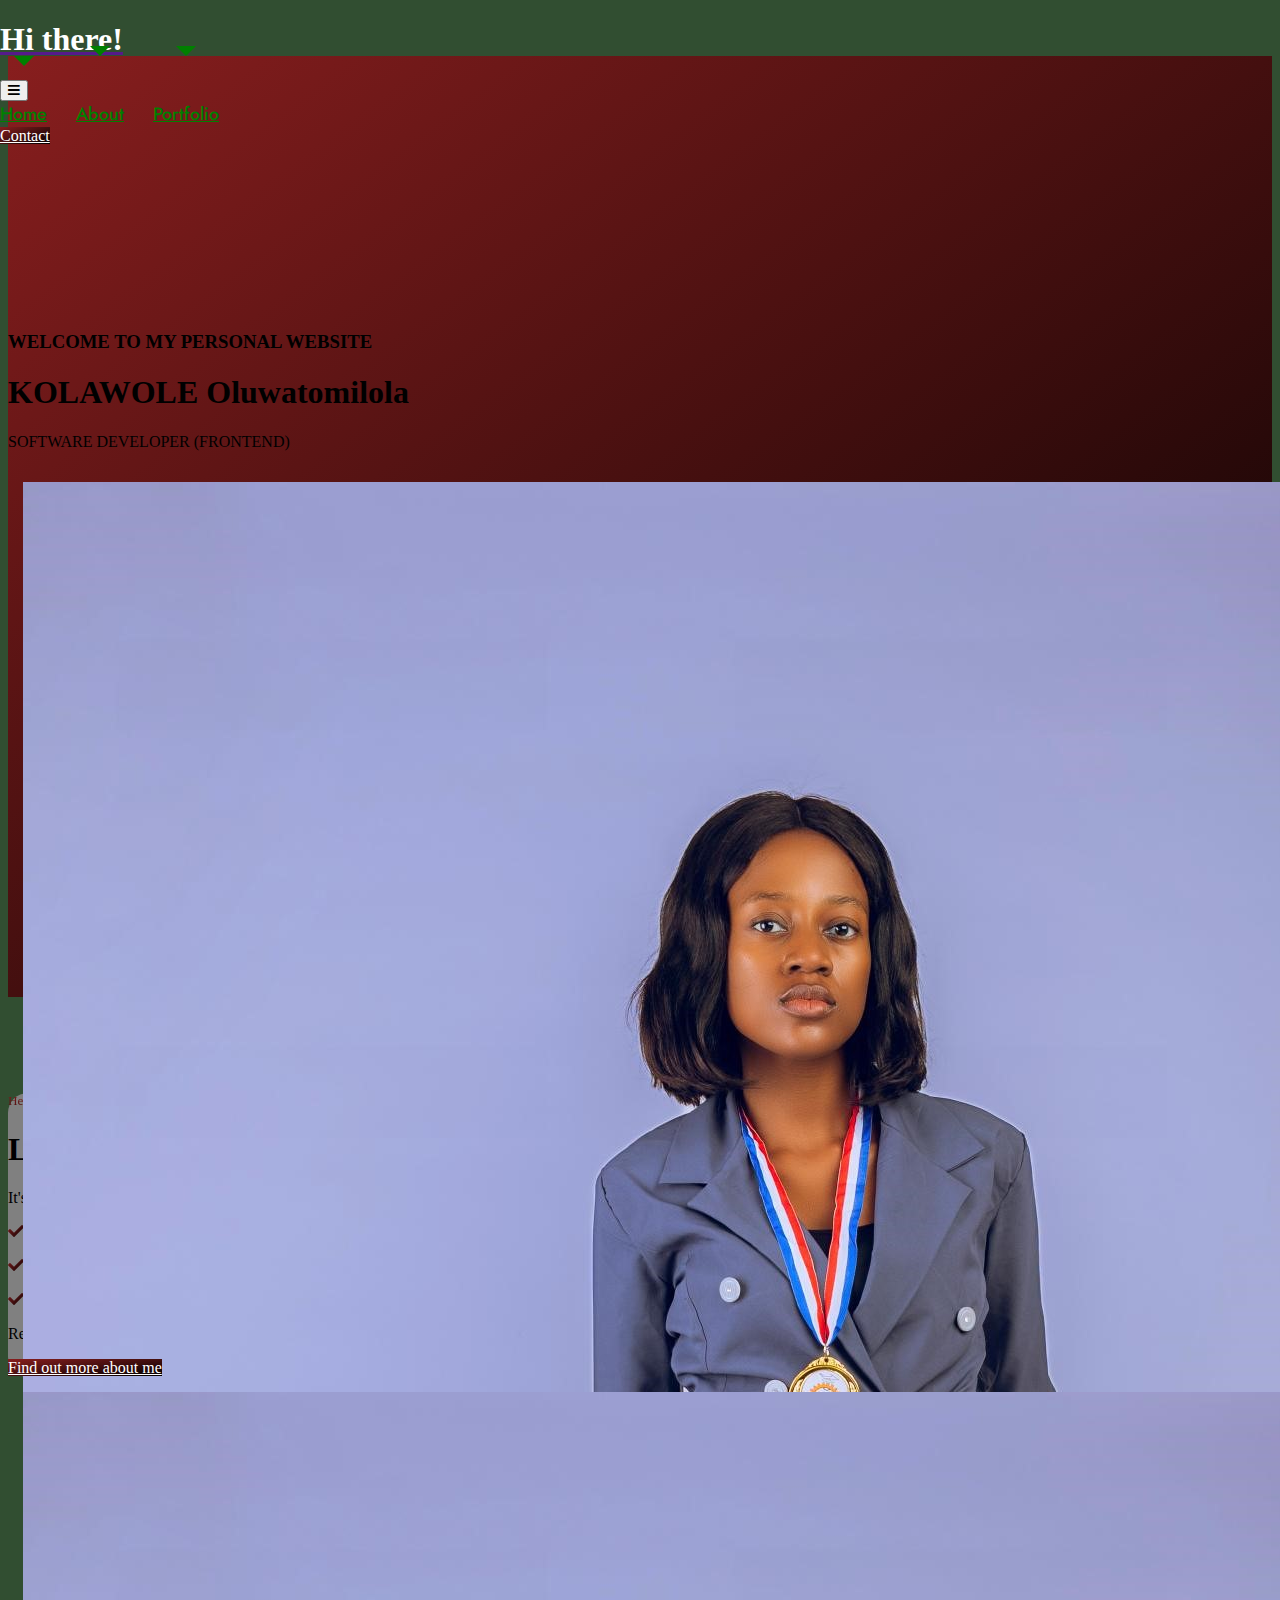
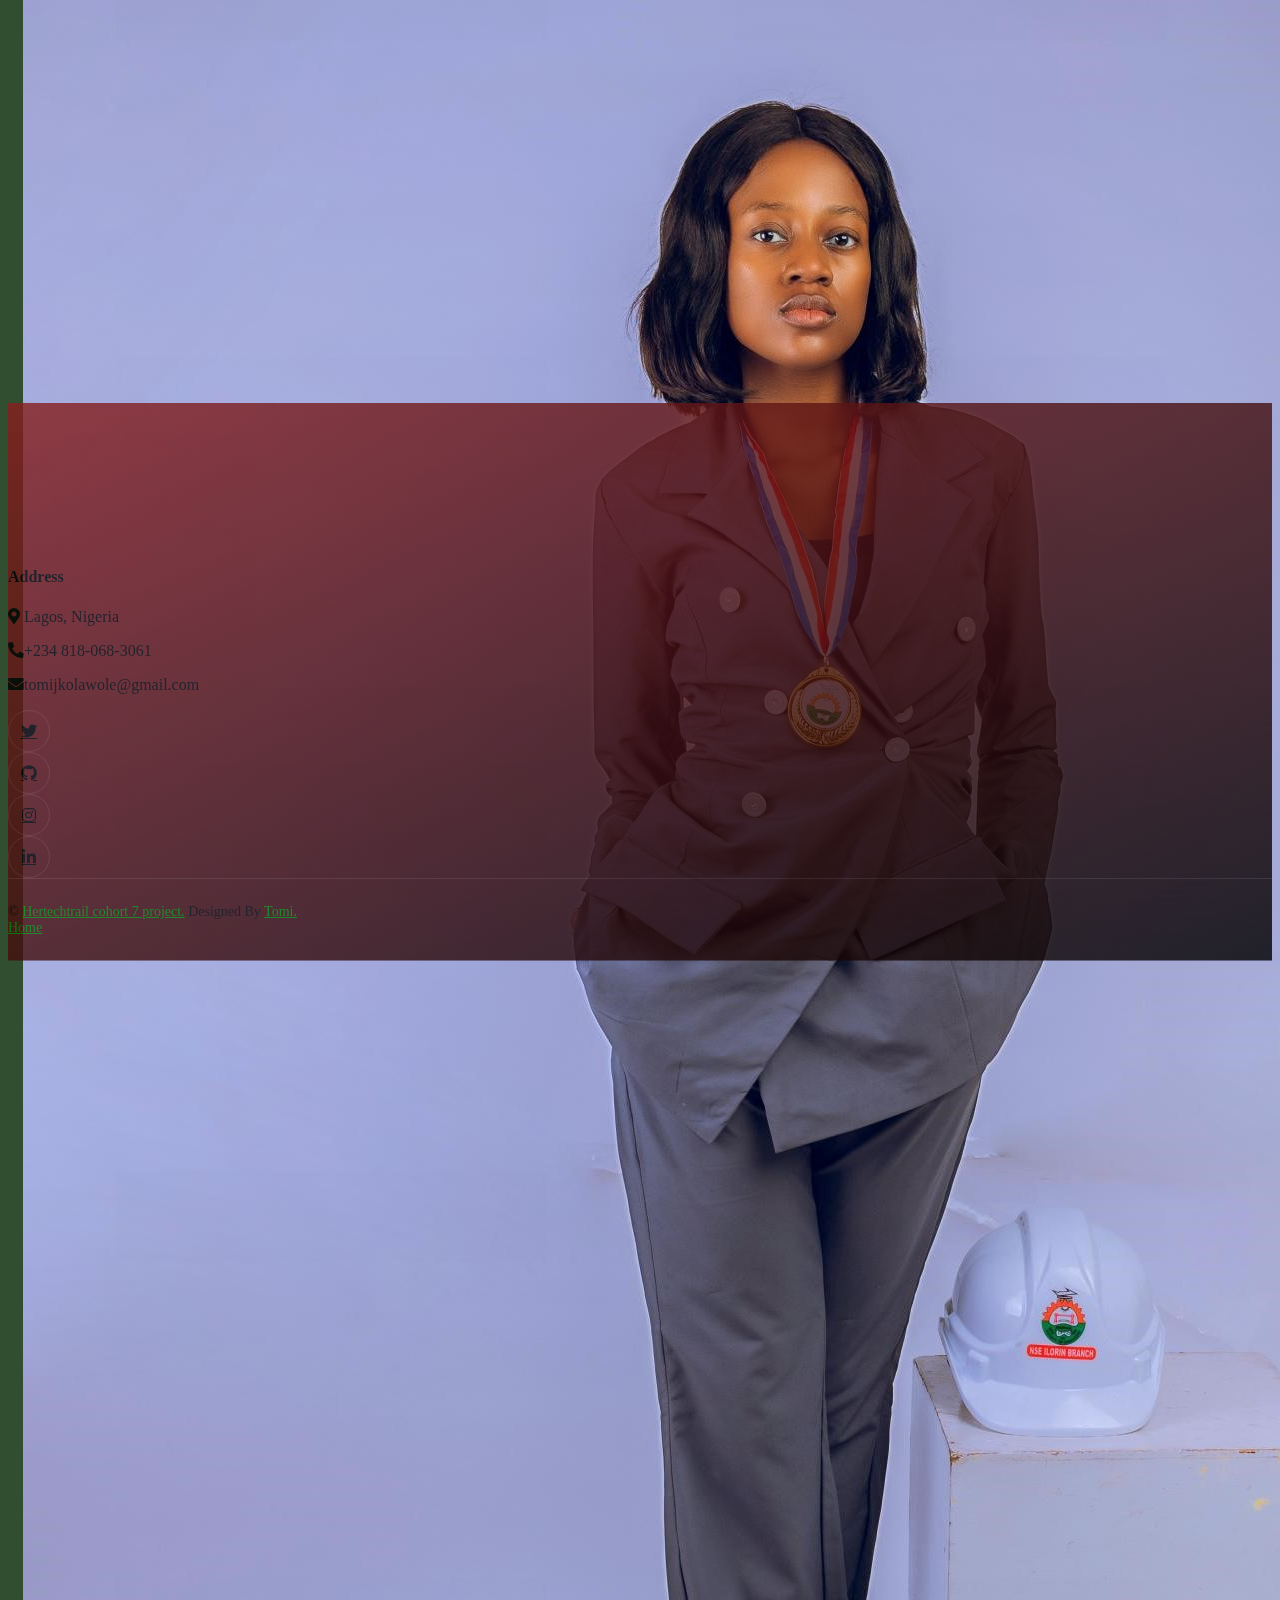
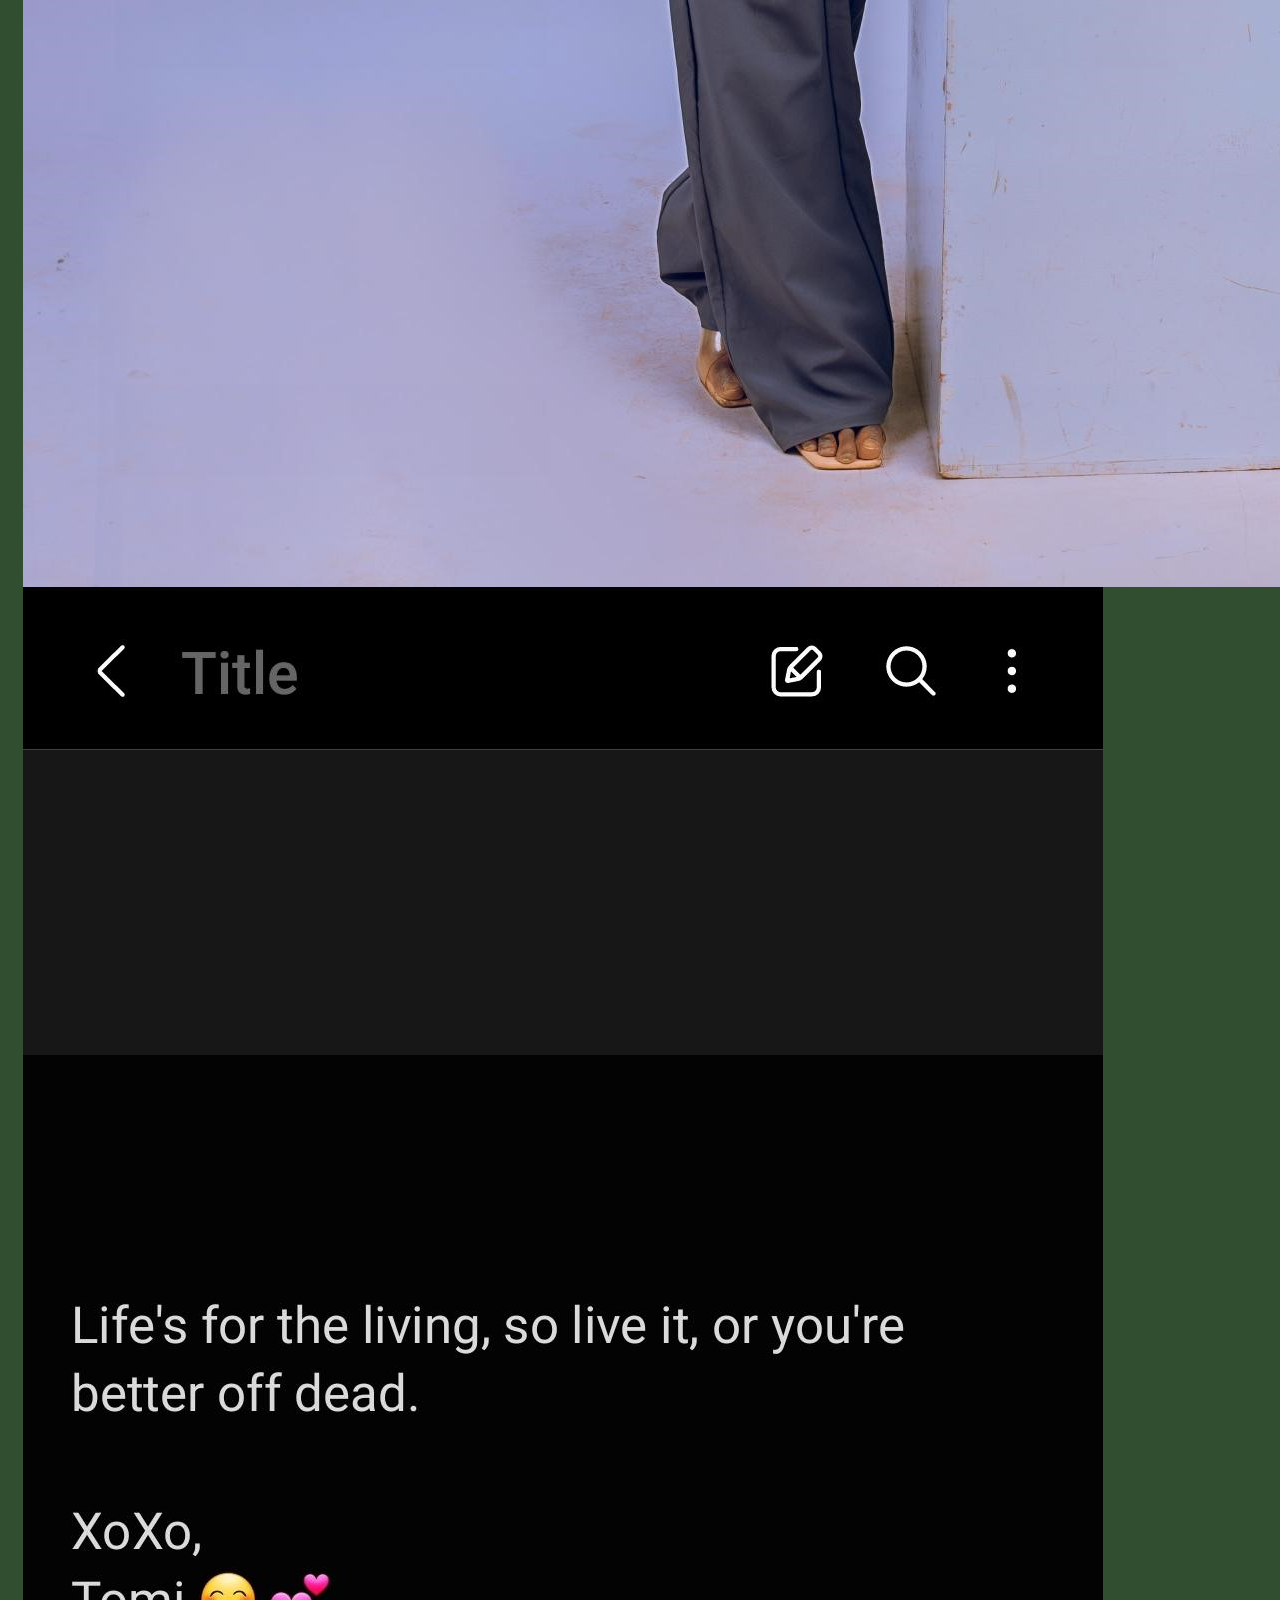
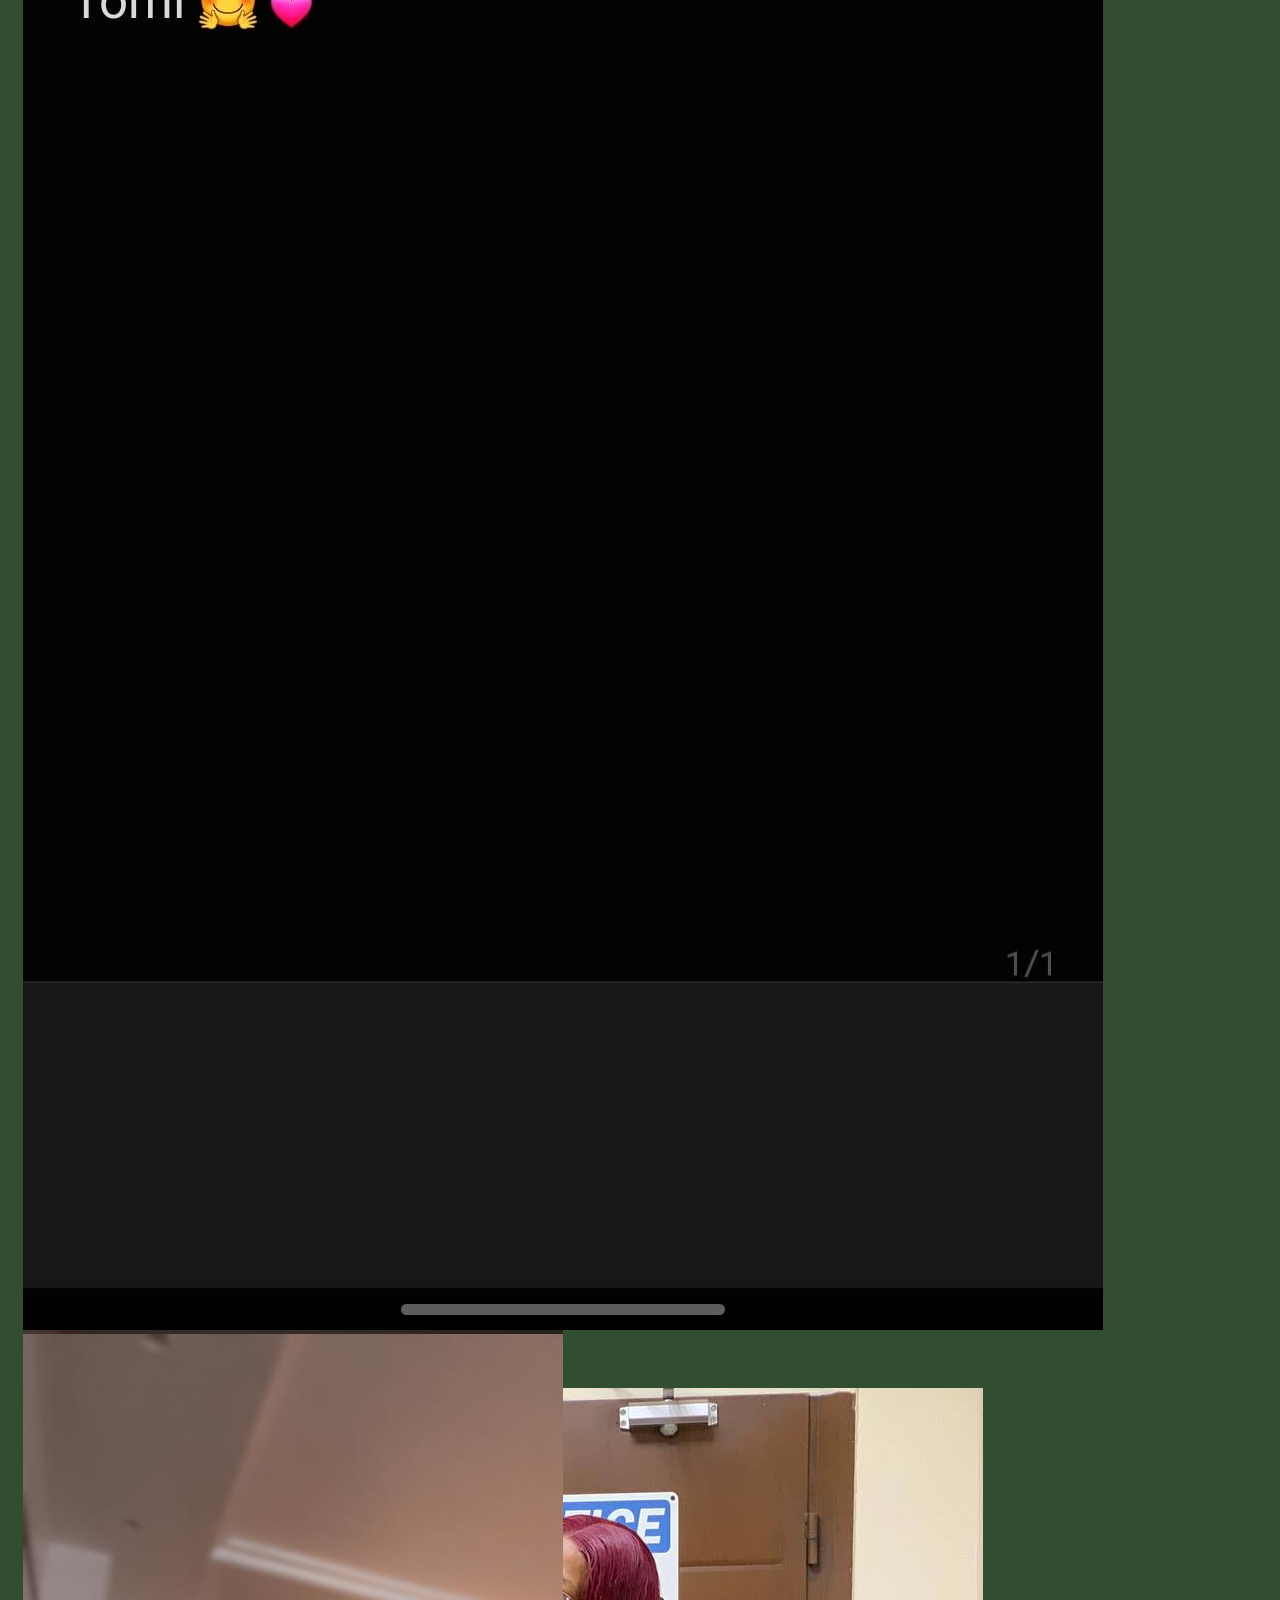
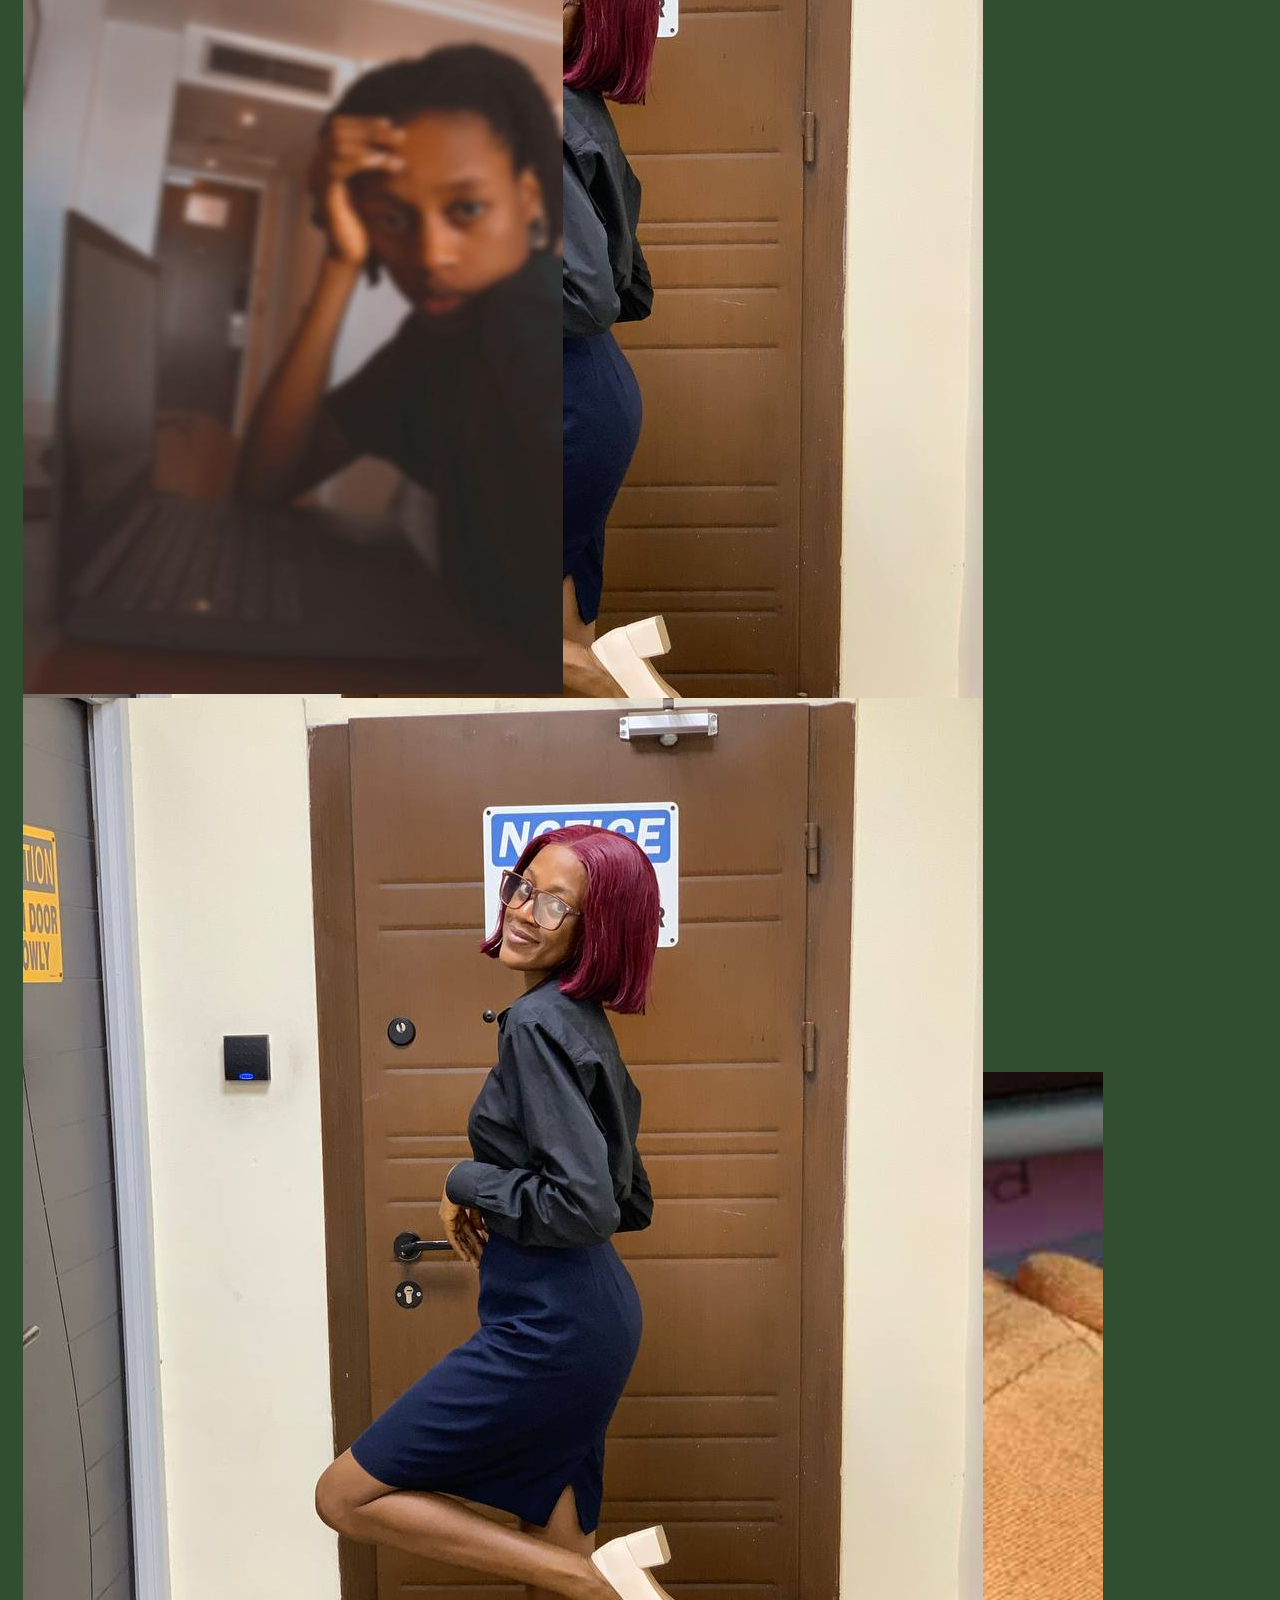
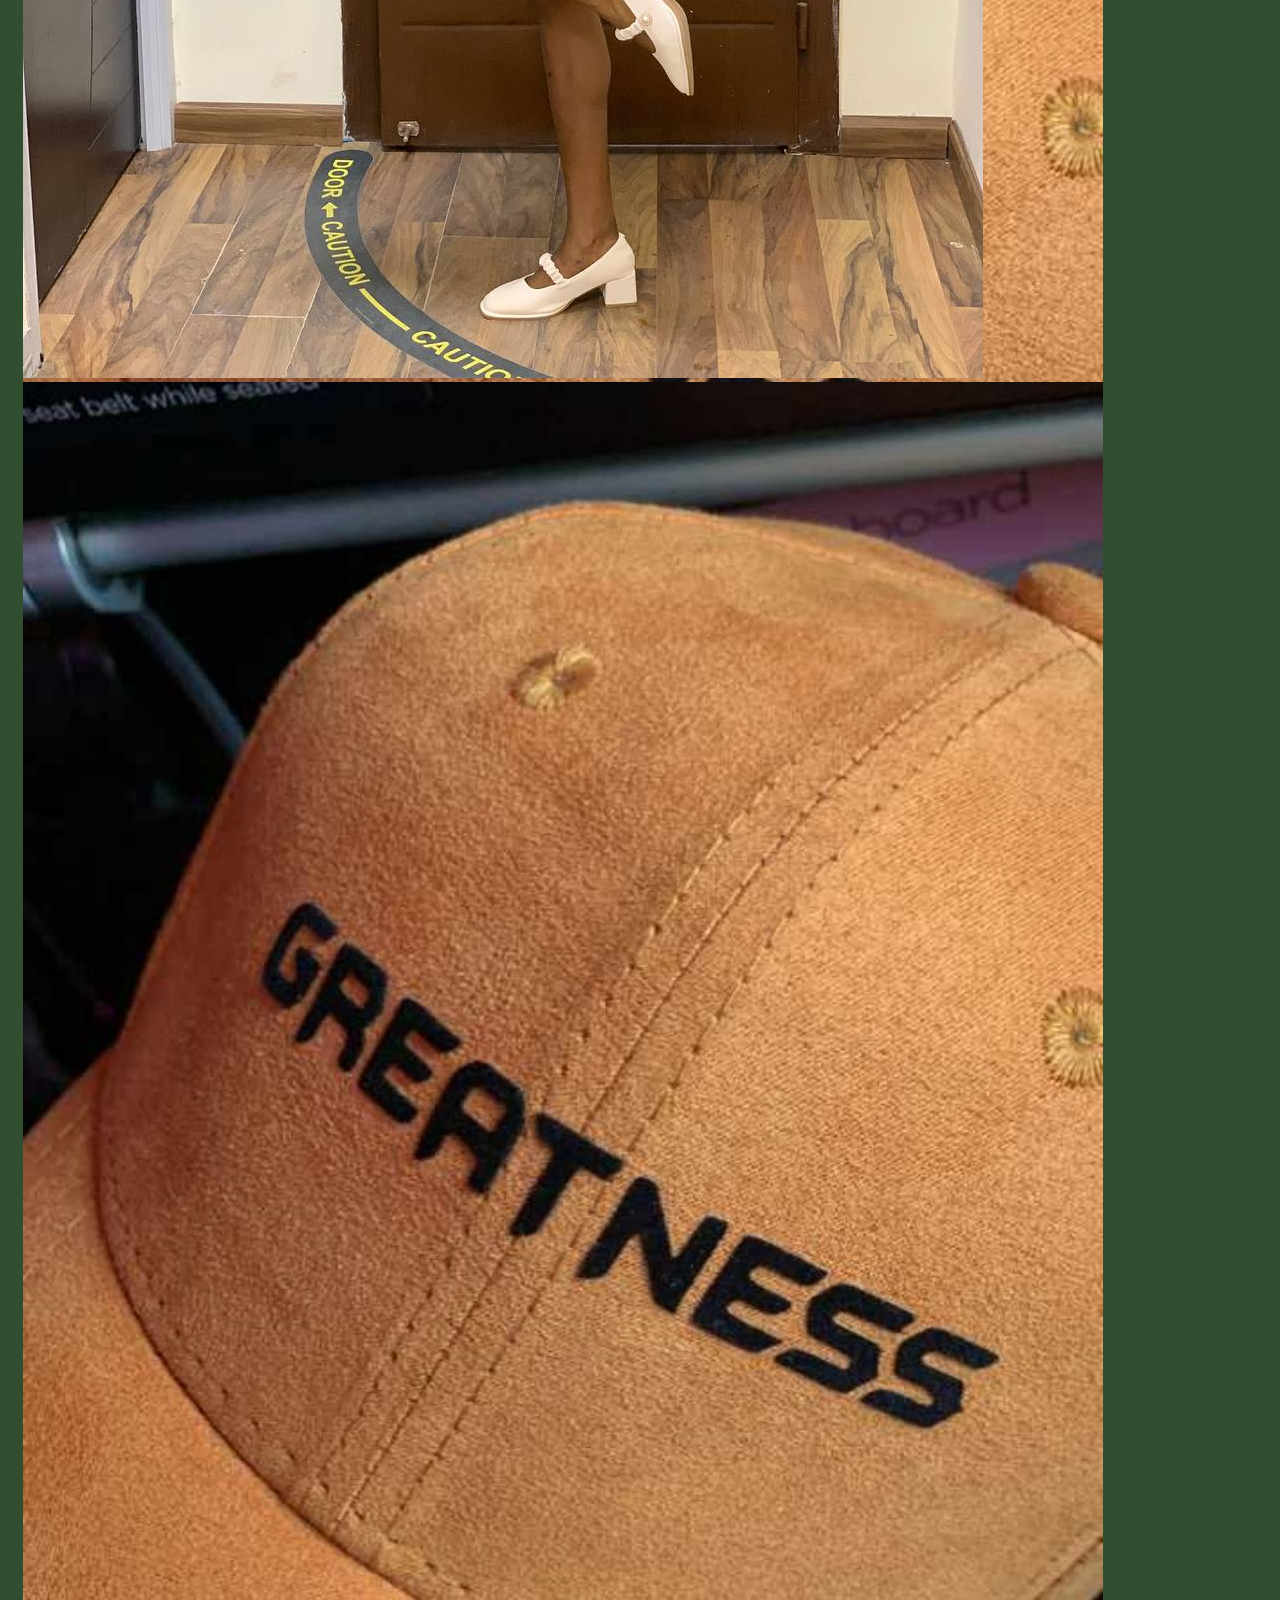
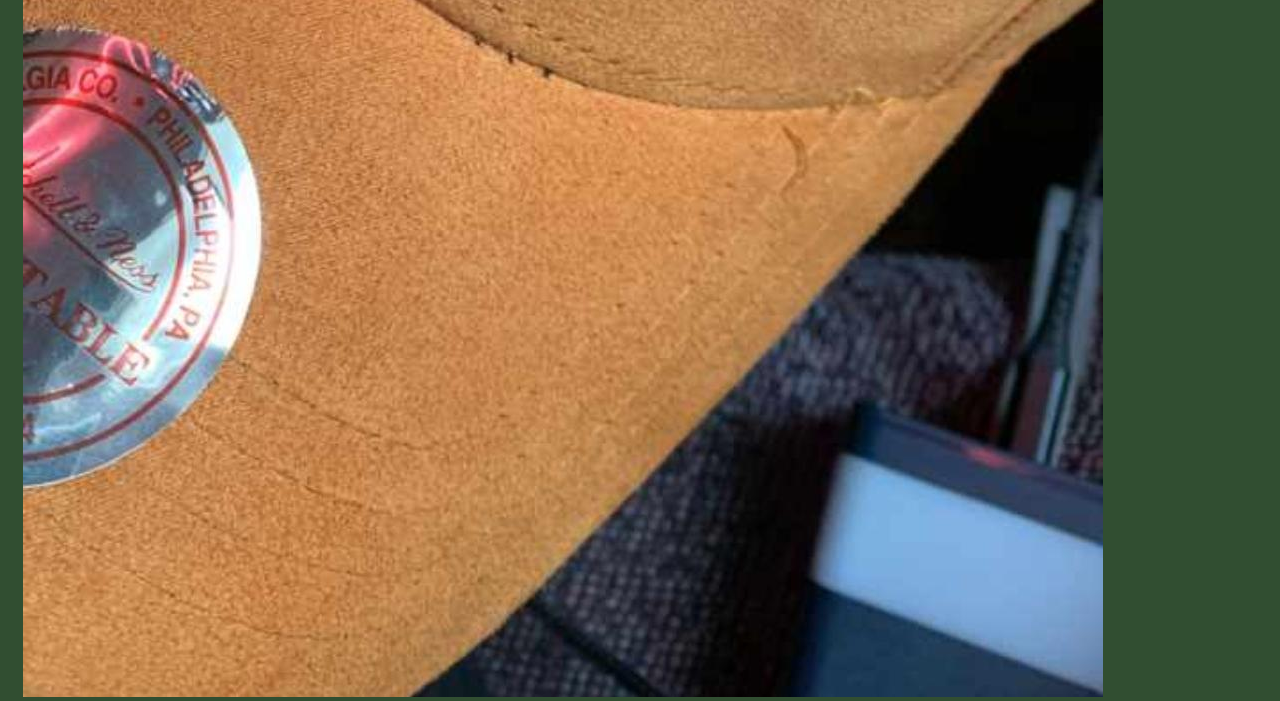
==== index.html @ fff7e59b "Homepage first draft." ====
<!DOCTYPE html>
<html lang="en">
    <head>
        <meta charset="utf-8" />
        <title>Tomi's Capstone Project</title>
        <meta content="width=device-width, initial-scale=1.0" name="viewport" />
        <meta content="Oluwatomilola .J. Kolawole" name="author" />
        <meta content="" name="description" />

        <!-- Favicon -->
        <link href="img/favicon.ico" rel="icon" />

        <!-- Google Web Fonts -->
        <link rel="preconnect" href="https://fonts.googleapis.com" />
        <link rel="preconnect" href="https://fonts.gstatic.com" crossorigin />
        <link
            href="https://fonts.googleapis.com/css2?family=Heebo:wght@400;500&family=Jost:wght@500;600;700&display=swap"
            rel="stylesheet"
        />

        <!-- Icon Font Stylesheet -->
        <link
            href="https://cdnjs.cloudflare.com/ajax/libs/font-awesome/5.10.0/css/all.min.css"
            rel="stylesheet"
        />
        <link
            href="https://cdn.jsdelivr.net/npm/bootstrap-icons@1.4.1/font/bootstrap-icons.css"
            rel="stylesheet"
        />

        <!-- Libraries Stylesheet -->
        <link href="lib/animate/animate.min.css" rel="stylesheet" />
        <link
            href="lib/owlcarousel/assets/owl.carousel.min.css"
            rel="stylesheet"
        />

        <!-- Customized Bootstrap Stylesheet -->
        <link href="css/bootstrap.min.css" rel="stylesheet" />

        <!-- Template Stylesheet -->
        <link href="css/style.css" rel="stylesheet" />
    </head>

    <body data-bs-spy="scroll" data-bs-target=".navbar" data-bs-offset="51">
        <div class="container-xxl bg-white bg-transparent p-0">
            <!-- Spinner Start -->
            <div
                id="spinner"
                class="show bg-white position-fixed translate-middle w-100 vh-100 top-50 start-50 d-flex align-items-center justify-content-center"
            >
                <div
                    class="spinner-grow text-primary"
                    style="width: 3rem; height: 3rem"
                    role="status"
                >
                    <span class="sr-only">Loading...</span>
                </div>
            </div>
            <!-- Spinner End -->

            <!-- Navbar & Hero Start -->
            <div class="container-xxl position-relative p-0" id="home">
                <nav
                    class="navbar navbar-expand-lg navbar-light px-4 px-lg-5 py-3 py-lg-0"
                >
                    <a href="" class="navbar-brand p-0">
                        <h1 class="m-0">Hi there!</h1>
                        <!-- <img src="img/logo.png" alt="Logo"> -->
                    </a>
                    <button
                        class="navbar-toggler"
                        type="button"
                        data-bs-toggle="collapse"
                        data-bs-target="#navbarCollapse"
                    >
                        <span class="fa fa-bars"></span>
                    </button>
                    <div class="collapse navbar-collapse" id="navbarCollapse">
                        <div class="navbar-nav mx-auto py-0">
                            <a href="#" class="nav-item nav-link active">Home</a>

                            <a href="./about.html" class="nav-item nav-link">About</a>

                            <a href="./portfolio.html" class="nav-item nav-link">Portfolio</a>
                        </div>
                        <a
                            href="./contact.html"
                            class="btn btn-primary-gradient rounded-pill py-2 px-4 ms-3 d-none d-lg-block"
                            >Contact</a>
                    </div>
                </nav>

                <div class="container-xxl bg-primary hero-header">
                    <div class="container px-lg-5">
                        <div class="row g-5">
                            <div class="col-lg-8 text-center text-lg-start">
                                <h3 class="text-dark animated slideInLeft">
                                    WELCOME TO MY PERSONAL WEBSITE
                                </h3>
                                <h1
                                    class="text-white mb-4 animated slideInRight"
                                >
                                    KOLAWOLE Oluwatomilola
                                </h1>
                                <p class="what-i-do text-white pb-3 animated slideInDown">
                                    SOFTWARE DEVELOPER (FRONTEND)
                                </p>
                                <!--<br>
                                <br>
                                <p>Want to know more? I've got you!</p>

                                <a
                                    href="about.html"
                                    class="btn btn-primary-gradient py-sm-3 px-4 px-sm-5 rounded-pill me-3 animated slideInLeft"
                                    >About me</a
                                >
                                <a
                                    href="contact.html"
                                    class="btn btn-secondary-gradient py-sm-3 px-4 px-sm-5 rounded-pill animated slideInRight"
                                    >Contact me</a
                                >-->
                            </div>
                            <div
                                class="col-lg-4 d-flex justify-content-center justify-content-lg-end wow fadeInUp"
                                data-wow-delay="0.3s"
                            >
                                <div class="owl-carousel screenshot-carousel">
                                    <img
                                        class="img-fluid"
                                        src="img/screenshot-1.png"
                                        alt=""
                                    />
                                    <img
                                        class="img-fluid"
                                        src="img/screenshot-2.png"
                                        alt=""
                                    />
                                    <img
                                        class="img-fluid"
                                        src="img/screenshot-3.png"
                                        alt=""
                                    />
                                    <img
                                        class="img-fluid"
                                        src="img/screenshot-4.png"
                                        alt=""
                                    />
                                    <img
                                        class="img-fluid"
                                        src="img/screenshot-5.png"
                                        alt=""
                                    />
                                </div>
                            </div>
                        </div>
                    </div>
                </div>
            </div>
            <!-- Navbar & Hero End -->

            <!-- Screenshot Start -->
            <div class="container-xxl py-5">
                <div class="container py-5 px-lg-5">
                    <div class="row g-5 align-items-center">
                        <div
                            class=" motivational col-lg-8 wow fadeInUp"
                            data-wow-delay="0.1s"
                        >
                            <h5 class="text-primary-gradient fw-medium">
                                Hello again!
                            </h5>
                            <h1 class="mb-4">
                                Let me share with you a little something I tell myself 
                                whenever I feel like giving up.
                            </h1>
                            <p class="mb-4 text-dark">
                                It's alright to feel down. What's not alright  
                                is to stay down! 
                                So, please, always do the following:
                            </p>
                            <p class="text-dark">
                                <i
                                    class="fa fa-check text-primary-gradient me-3">
                                </i>
                                Pick yourself up
                            </p>
                            <p class="text-dark">
                                <i
                                    class="fa fa-check text-primary-gradient me-3">
                                </i>
                                Dust yourself off
                            </p>
                            <p class="mb-4 text-dark">
                                <i
                                    class="fa fa-check text-primary-gradient me-3">
                                </i>
                                Get a move on!
                            </p>
                            <p class="mb-4 text-dark">
                                Remember, you miss 100% of the shots you don't take.
                            </p>
                            <a
                                href="./about.html"
                                class="btn btn-primary-gradient py-sm-3 px-4 px-sm-5 rounded-pill mt-3"
                                >Find out more about me</a
                            >
                        </div>
                        <div
                            class="col-lg-4 d-flex justify-content-center justify-content-lg-end wow fadeInUp"
                            data-wow-delay="0.3s"
                        >
                            <div class="owl-carousel screenshot-carousel">
                                <img
                                    class="img-fluid"
                                    src="img/screenshot-1.png"
                                    alt=""
                                />
                                <img
                                    class="img-fluid"
                                    src="img/screenshot-2.png"
                                    alt=""
                                />
                                <img
                                    class="img-fluid"
                                    src="img/screenshot-3.png"
                                    alt=""
                                />
                                <img
                                    class="img-fluid"
                                    src="img/screenshot-4.png"
                                    alt=""
                                />
                                <img
                                    class="img-fluid"
                                    src="img/screenshot-5.png"
                                    alt=""
                                />
                            </div>
                        </div>
                    </div>
                </div>
            </div>
            <!-- Screenshot End -->

            <!-- Footer Start -->
            <div
                class="container-fluid bg-primary text-light footer wow fadeIn"
                data-wow-delay="0.1s"
            >
                <div class="container py-5 px-lg-5">
                    <div class="row g-5">
                        <div class="col-md-12 col-lg-12">
                            <h4 class="text-white mb-4">Address</h4>
                            <div class="d-flex gap-4">
                                <p>
                                    <i class="fa fa-map-marker-alt me-3"></i>
                                    Lagos, Nigeria
                                </p>
                                <p>
                                    <i class="fa fa-phone-alt me-3"></i>+234
                                    818-068-3061
                                </p>
                                <p>
                                    <i class="fa fa-envelope me-3"></i
                                    >tomijkolawole@gmail.com
                                </p>
                            </div>

                            <div class="d-flex pt-2 gap-3">
                                <a
                                    class="btn btn-outline-light btn-social"
                                    href="https://www.twitter.com/tomithediamond"
                                    ><i class="fab fa-twitter"></i>
                                </a>
                                <a
                                    class="btn btn-outline-light btn-social"
                                    href="https://github.com/tomithediamond"
                                    ><i class="fab fa-github"></i>
                                </a>
                                <a
                                    class="btn btn-outline-light btn-social"
                                    href="https://www.instagram.com/tomithediamond"
                                    ><i class="fab fa-instagram"></i>
                                </a>
                                <a
                                    class="btn btn-outline-light btn-social"
                                    href="https://www.linkedin.com/in/o-j-kolawole/"
                                    ><i class="fab fa-linkedin-in"></i>
                                </a>
                            </div>
                        </div>
                    </div>
                </div>
                <div class="container px-lg-5">
                    <div class="copyright">
                        <div class="row">
                            <div
                                class="col-md-6 text-center text-md-start mb-3 mb-md-0"
                            >
                                &copy;
                                <a class="border-bottom" href="#"
                                    >Hertechtrail cohort 7 project.</a
                                >

                                <!--/*** This template is free as long as you keep the footer author’s credit link/attribution link/backlink. If you'd like to use the template without the footer author’s credit link/attribution link/backlink, you can purchase the Credit Removal License from "https://htmlcodex.com/credit-removal". Thank you for your support. ***/-->
                                Designed By
                                <a
                                    class="border-bottom"
                                    href=""
                                    >Tomi.</a
                                >
                            </div>
                            <div class="col-md-6 text-center text-md-end">
                                <div class="footer-menu">
                                    <a href="">Home</a>
                                </div>
                            </div>
                        </div>
                    </div>
                </div>
            </div>
            <!-- Footer End -->

            <!-- Back to Top -->
            <a href="#" class="btn btn-lg btn-lg-square back-to-top pt-2"
                ><i class="bi bi-arrow-up text-white"></i>
            </a>
        </div>

        <!-- JavaScript Libraries -->
        <script src="https://code.jquery.com/jquery-3.4.1.min.js"></script>
        <script src="https://cdn.jsdelivr.net/npm/bootstrap@5.0.0/dist/js/bootstrap.bundle.min.js"></script>
        <script src="lib/wow/wow.min.js"></script>
        <script src="lib/easing/easing.min.js"></script>
        <script src="lib/waypoints/waypoints.min.js"></script>
        <script src="lib/counterup/counterup.min.js"></script>
        <script src="lib/owlcarousel/owl.carousel.min.js"></script>

        <!-- Template Javascript -->
        <script src="js/main.js"></script>
    </body>
</html>
---- css/style.css ----
/********** Template CSS **********/
:root {
    --primary: rgb(136, 30, 30);
    --secondary: black;
    --light: green;
    --dark: grey;
}
body{
    /*background-image: url(../img/bg-img.png);*/
    background-color: rgba(6, 41, 6, 0.827);
    background-repeat: no-repeat;
    background-size: cover;
}

/*** Spinner ***/
#spinner {
    opacity: 0;
    visibility: hidden;
    transition: opacity 0.5s ease-out, visibility 0s linear 0.5s;
    z-index: 99999;
}

#spinner.show {
    transition: opacity 0.5s ease-out, visibility 0s linear 0s;
    visibility: visible;
    opacity: 1;
}

/*** Heading ***/
h1,
h2,
.fw-bold {
    font-weight: 700 !important;
}

h3,
h4,
.fw-semi-bold {
    font-weight: 600 !important;
}

h5,
h6,
.fw-medium {
    font-weight: 500 !important;
}

/*** Gradient Text & BG ***/
.text-primary-gradient {
    background: linear-gradient(
        to bottom right,
        var(--primary),
        var(--secondary)
    );
    -webkit-background-clip: text;
    -webkit-text-fill-color: transparent;
}

.text-secondary-gradient {
    background: linear-gradient(
        to bottom right,
        var(--secondary),
        var(--primary)
    );
    -webkit-background-clip: text;
    -webkit-text-fill-color: transparent;
}

.bg-primary-gradient {
    background: linear-gradient(
        to bottom right,
        var(--primary),
        var(--secondary)
    );
}

.bg-secondary-gradient {
    background: linear-gradient(
        to bottom right,
        var(--secondary),
        var(--primary)
    );
}

/*** Button ***/
.btn {
    transition: 0.5s;
}

.btn.btn-primary-gradient,
.btn.btn-secondary-gradient {
    position: relative;
    overflow: hidden;
    border: none;
    color: #ffffff;
    z-index: 1;
}

.btn.btn-primary-gradient::after,
.btn.btn-secondary-gradient::after {
    position: absolute;
    content: '';
    top: 0;
    left: 0;
    width: 100%;
    height: 100%;
    transition: 0.5s;
    z-index: -1;
    opacity: 0;
}

.btn.btn-primary-gradient,
.btn.btn-secondary-gradient::after {
    background: linear-gradient(
        to bottom right,
        var(--primary),
        var(--secondary)
    );
}

.btn.btn-secondary-gradient,
.btn.btn-primary-gradient::after {
    background: linear-gradient(
        to bottom right,
        var(--secondary),
        var(--primary)
    );
}

.btn.btn-primary-gradient:hover::after,
.btn.btn-secondary-gradient:hover::after {
    opacity: 1;
}

.btn-square {
    width: 38px;
    height: 38px;
}

.btn-sm-square {
    width: 32px;
    height: 32px;
}

.btn-lg-square {
    width: 48px;
    height: 48px;
}

.btn-square,
.btn-sm-square,
.btn-lg-square {
    padding: 0;
    display: flex;
    align-items: center;
    justify-content: center;
    font-weight: normal;
    border-radius: 50px;
}

.back-to-top {
    position: fixed;
    display: none;
    right: 45px;
    bottom: 45px;
    z-index: 99;
    border: none;
    background: linear-gradient(
        to bottom right,
        var(--primary),
        var(--secondary)
    );
}

/*** Navbar ***/
.navbar-light .navbar-nav .nav-link {
    position: relative;
    margin-right: 25px;
    padding: 45px 0;
    font-family: 'Jost', sans-serif;
    font-size: 18px;
    font-weight: 500;
    color: var(--light) !important;
    outline: none;
    transition: 0.5s;
}

.navbar-light .navbar-nav .nav-link::before {
    position: absolute;
    content: '';
    width: 0;
    height: 0;
    top: -10px;
    left: 50%;
    transform: translateX(-50%);
    border: 10px solid;
    border-color: var(--light) transparent transparent transparent;
    transition: 0.5s;
}

.sticky-top.navbar-light .navbar-nav .nav-link {
    padding: 20px 0;
    color: var(--dark) !important;
}

.navbar-light .navbar-nav .nav-link:hover::before,
.navbar-light .navbar-nav .nav-link.active::before {
    top: 0;
}

.navbar-light .navbar-brand h1 {
    color: #ffffff;
}

.navbar-light .navbar-brand img {
    max-height: 60px;
    transition: 0.5s;
}

.sticky-top.navbar-light .navbar-brand img {
    max-height: 45px;
}

@media (max-width: 991.98px) {
    .sticky-top.navbar-light {
        position: relative;
        background: #ffffff;
    }

    .navbar-light .navbar-collapse {
        margin-top: 15px;
        border-top: 1px solid #dddddd;
    }

    .navbar-light .navbar-nav .nav-link,
    .sticky-top.navbar-light .navbar-nav .nav-link {
        padding: 10px 0;
        margin-left: 0;
        color: var(--dark) !important;
    }

    .navbar-light .navbar-nav .nav-link::before {
        display: none;
    }

    .navbar-light .navbar-nav .nav-link:hover,
    .navbar-light .navbar-nav .nav-link.active {
        color: var(--primary) !important;
    }

    .navbar-light .navbar-brand h1 {
        background: linear-gradient(
            to bottom right,
            var(--primary),
            var(--secondary)
        );
        -webkit-background-clip: text;
        -webkit-text-fill-color: transparent;
    }

    .navbar-light .navbar-brand img {
        max-height: 45px;
    }
}

@media (min-width: 992px) {
    .navbar-light {
        position: absolute;
        width: 100%;
        top: 0;
        left: 0;
        z-index: 999;
    }

    .sticky-top.navbar-light {
        position: fixed;
        background: #ffffff;
    }

    .sticky-top.navbar-light .navbar-nav .nav-link::before {
        border-top-color: var(--primary);
    }

    .sticky-top.navbar-light .navbar-brand h1 {
        background: linear-gradient(
            to bottom right,
            var(--primary),
            var(--secondary)
        );
        -webkit-background-clip: text;
        -webkit-text-fill-color: transparent;
    }
}

/*** Hero Header ***/
.hero-header {
    margin-bottom: 6rem;
    padding: 16rem 0 0 0;
    background: url(../img/bg-circle.png), url(../img/bg-triangle.png),
        url(../img/bg-bottom.png),
        linear-gradient(to bottom right, var(--primary), var(--secondary));
    background-position: left 0px top 0px, right 0px top 50%, center bottom;
    background-repeat: no-repeat;
}

@media (max-width: 991.98px) {
    .hero-header {
        padding: 6rem 0 9rem 0;
    }
}

/*** Feature ***/
.feature-item {
    transition: 0.5s;
}

.feature-item:hover {
    margin-top: -15px;
    box-shadow: 0 0.5rem 1.5rem rgba(0, 0, 0, 0.08);
}

/*** Pricing ***/
.pricing .nav {
    padding: 2px;
}

.pricing .nav-link {
    padding: 12px 30px;
    font-weight: 500;
    color: var(--dark);
    background: #ffffff;
}

.pricing .nav-item:first-child .nav-link {
    border-radius: 30px 0 0 30px;
}

.pricing .nav-item:last-child .nav-link {
    border-radius: 0 30px 30px 0;
}

.pricing .nav-link.active {
    color: #ffffff;
    background: linear-gradient(
        to bottom right,
        var(--primary),
        var(--secondary)
    );
}

/*** Screenshot ***/
.screenshot-carousel {
    position: relative;
    width: 253px;
    height: 500px;
    padding: 15px;
    margin-right: 30px;
}

.screenshot-carousel::before {
    position: absolute;
    content: '';
    width: 100%;
    height: 100%;
    top: 0;
    left: 0;
    background: url(../img/screenshot-frame.png) center center no-repeat;
    background-size: 253px 500px;
    z-index: 1;
}

.screenshot-carousel .owl-item img {
    position: relative;
    width: 223px;
    height: 470px;
}

.screenshot-carousel .owl-dots {
    position: absolute;
    top: 50%;
    right: -30px;
    transform: translateY(-50%);
    display: flex;
    flex-direction: column;
    align-items: center;
    justify-content: center;
}

.screenshot-carousel .owl-dot {
    position: relative;
    display: inline-block;
    margin: 5px 0;
    width: 15px;
    height: 15px;
    background: linear-gradient(
        to bottom right,
        var(--primary),
        var(--secondary)
    );
    border-radius: 15px;
    transition: 0.5s;
}

.screenshot-carousel .owl-dot::after {
    position: absolute;
    content: '';
    width: 5px;
    height: 5px;
    top: 5px;
    left: 5px;
    background: #ffffff;
    border-radius: 5px;
}

.screenshot-carousel .owl-dot.active {
    box-shadow: 0 0 10px var(--dark);
}

/*** Testimonial ***/
.testimonial-carousel .owl-item .testimonial-item,
.testimonial-carousel .owl-item .testimonial-item * {
    transition: 0.5s;
}

.testimonial-carousel .owl-item.center .testimonial-item {
    background: linear-gradient(
        to bottom right,
        var(--primary),
        var(--secondary)
    );
}

.testimonial-carousel .owl-item.center .testimonial-item h5,
.testimonial-carousel .owl-item.center .testimonial-item p {
    color: #ffffff !important;
}

.testimonial-carousel .owl-nav {
    margin-top: 30px;
    display: flex;
    justify-content: center;
}

.testimonial-carousel .owl-nav .owl-prev,
.testimonial-carousel .owl-nav .owl-next {
    margin: 0 12px;
    width: 50px;
    height: 50px;
    display: flex;
    align-items: center;
    justify-content: center;
    color: #ffffff;
    background: linear-gradient(
        to bottom right,
        var(--primary),
        var(--secondary)
    );
    border-radius: 60px;
    font-size: 18px;
    transition: 0.5s;
}

.testimonial-carousel .owl-nav .owl-prev:hover,
.testimonial-carousel .owl-nav .owl-next:hover {
    background: linear-gradient(
        to bottom right,
        var(--secondary),
        var(--primary)
    );
}
.motivational{
    background-color: gray;
    border-radius: 20px;
}
/*** Footer ***/
.footer {
    margin-top: 6rem;
    padding-top: 9rem;
    background: url(../img/bg-circle.png), url(../img/bg-triangle.png),
        url(../img/bg-top.png),
        linear-gradient(to bottom right, var(--primary), var(--secondary));
    background-position: left 0px bottom 0px, right 0px top 50%, center top;
    background-repeat: no-repeat;
    opacity: 0.8;
}

.footer .btn.btn-social {
    margin-right: 5px;
    width: 40px;
    height: 40px;
    display: flex;
    align-items: center;
    justify-content: center;
    color: var(--secondary);
    border: 1px solid rgba(256, 256, 256, 0.1);
    border-radius: 40px;
    transition: 0.3s;
}

.footer .btn.btn-social:hover {
    color: var(--primary);
}

.footer .btn.btn-link {
    display: block;
    margin-bottom: 10px;
    padding: 0;
    text-align: left;
    color: var(--light);
    font-weight: normal;
    transition: 0.3s;
}

.footer .btn.btn-link::before {
    position: relative;
    content: '\f105';
    font-family: 'Font Awesome 5 Free';
    font-weight: 900;
    margin-right: 10px;
}

.footer .btn.btn-link:hover {
    letter-spacing: 1px;
    box-shadow: none;
}

.footer .copyright {
    padding: 25px 0;
    font-size: 14px;
    border-top: 1px solid rgba(256, 256, 256, 0.1);
}

.footer .copyright a {
    color: var(--light);
}

.footer .footer-menu a {
    margin-right: 15px;
    padding-right: 15px;
    border-right: 1px solid rgba(255, 255, 255, 0.1);
}

.footer .footer-menu a:last-child {
    margin-right: 0;
    padding-right: 0;
    border-right: none;
}
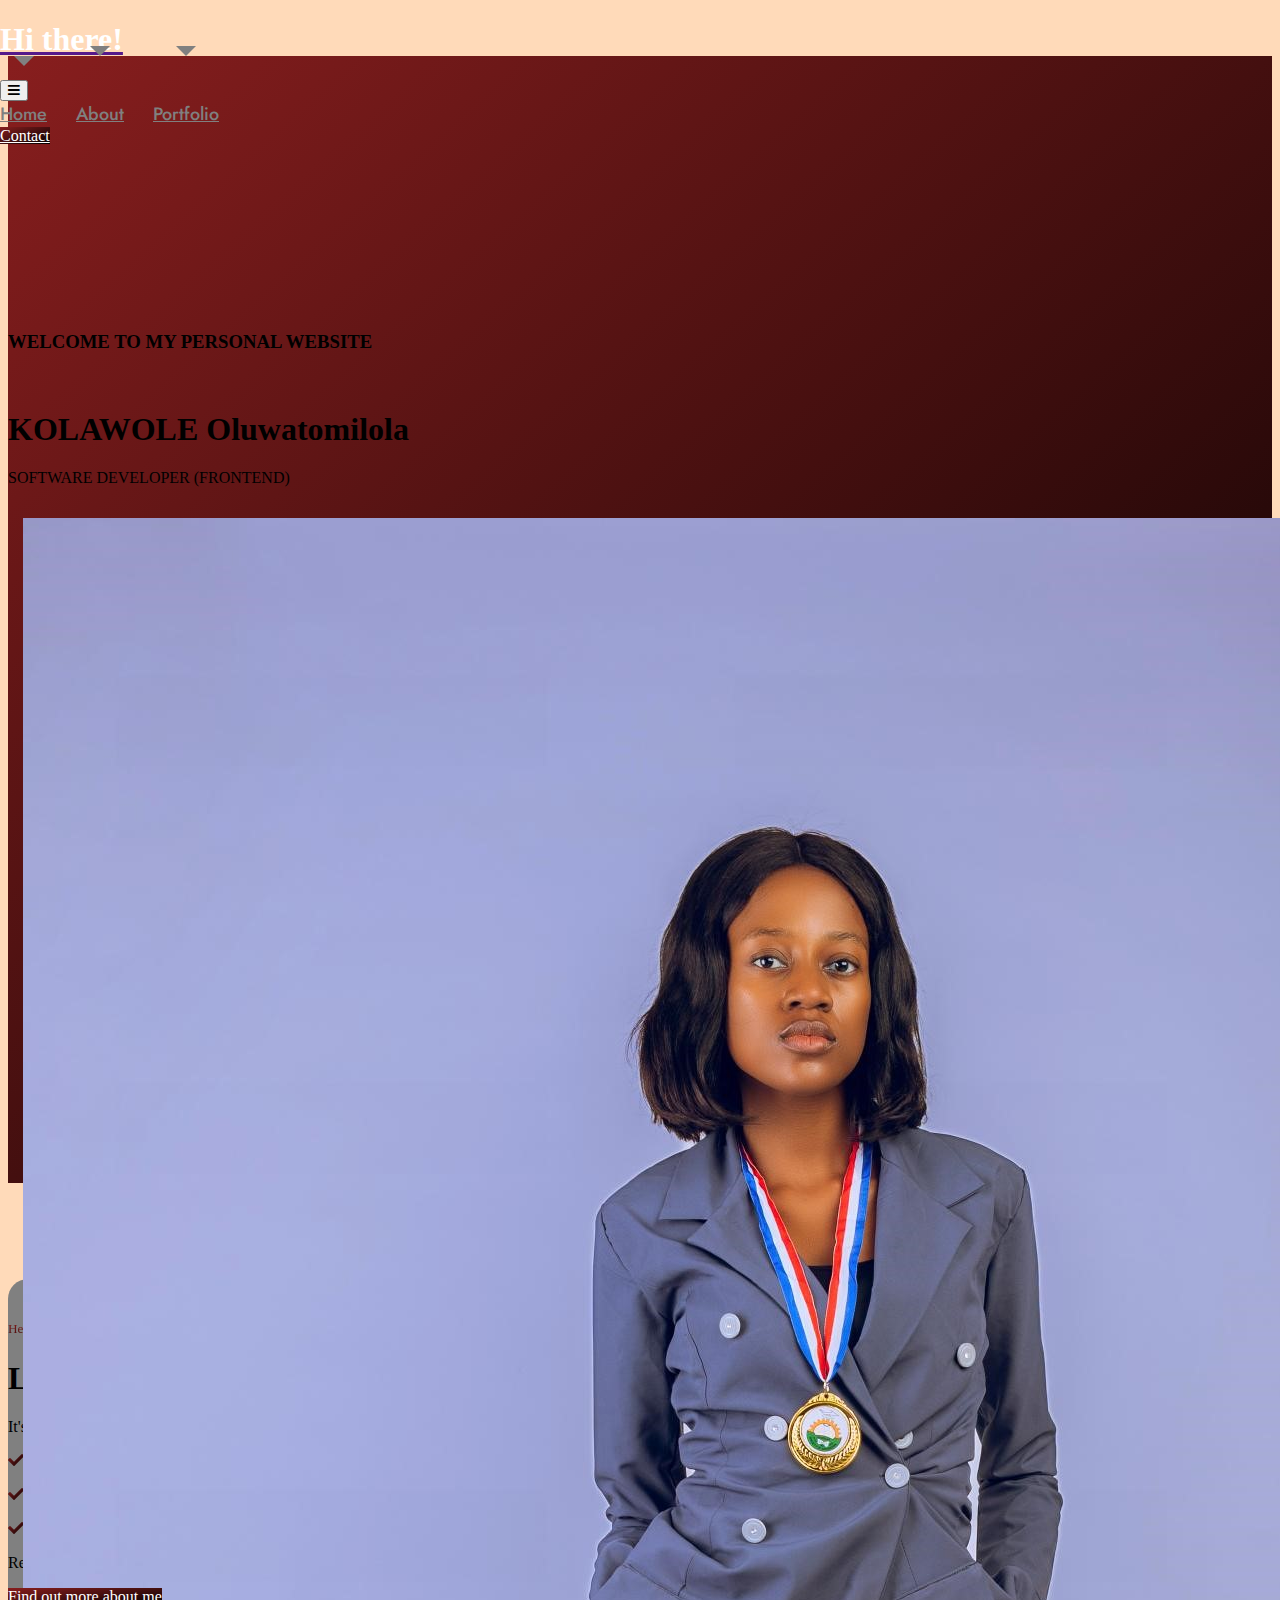
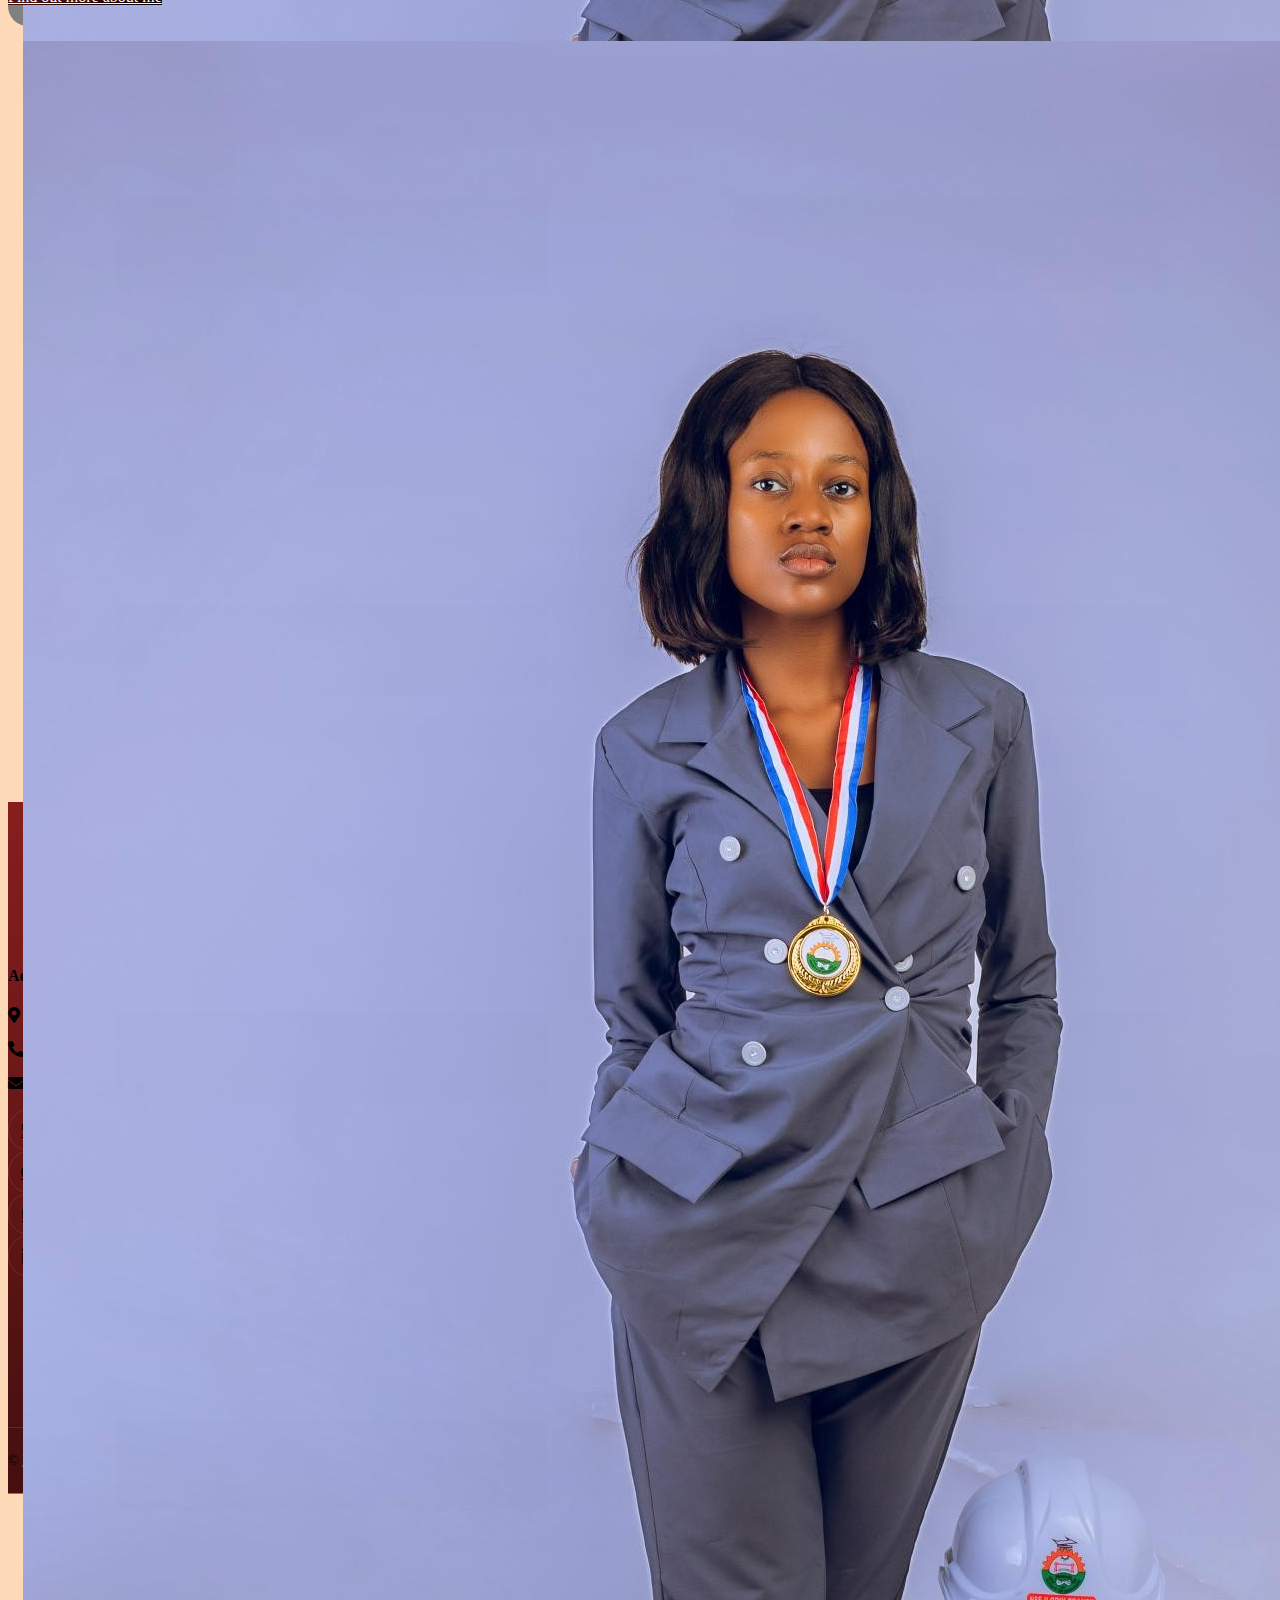
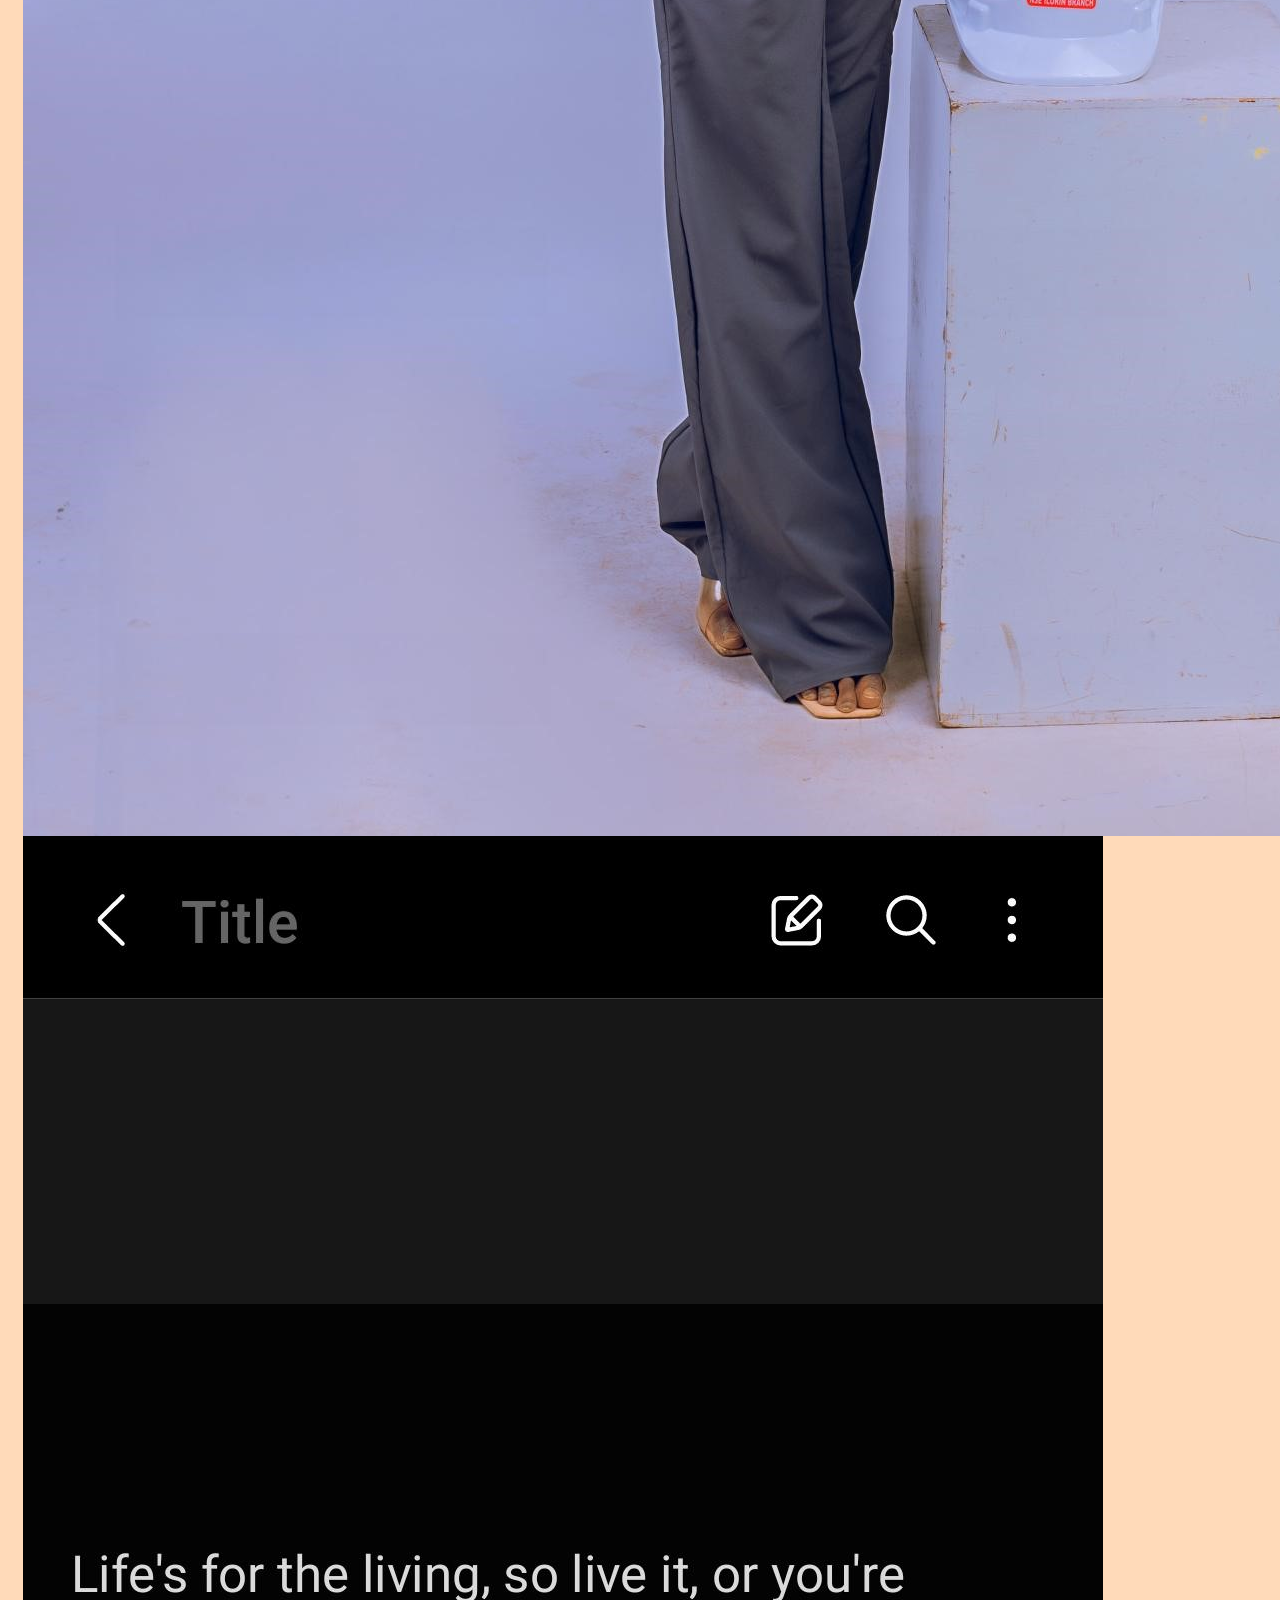
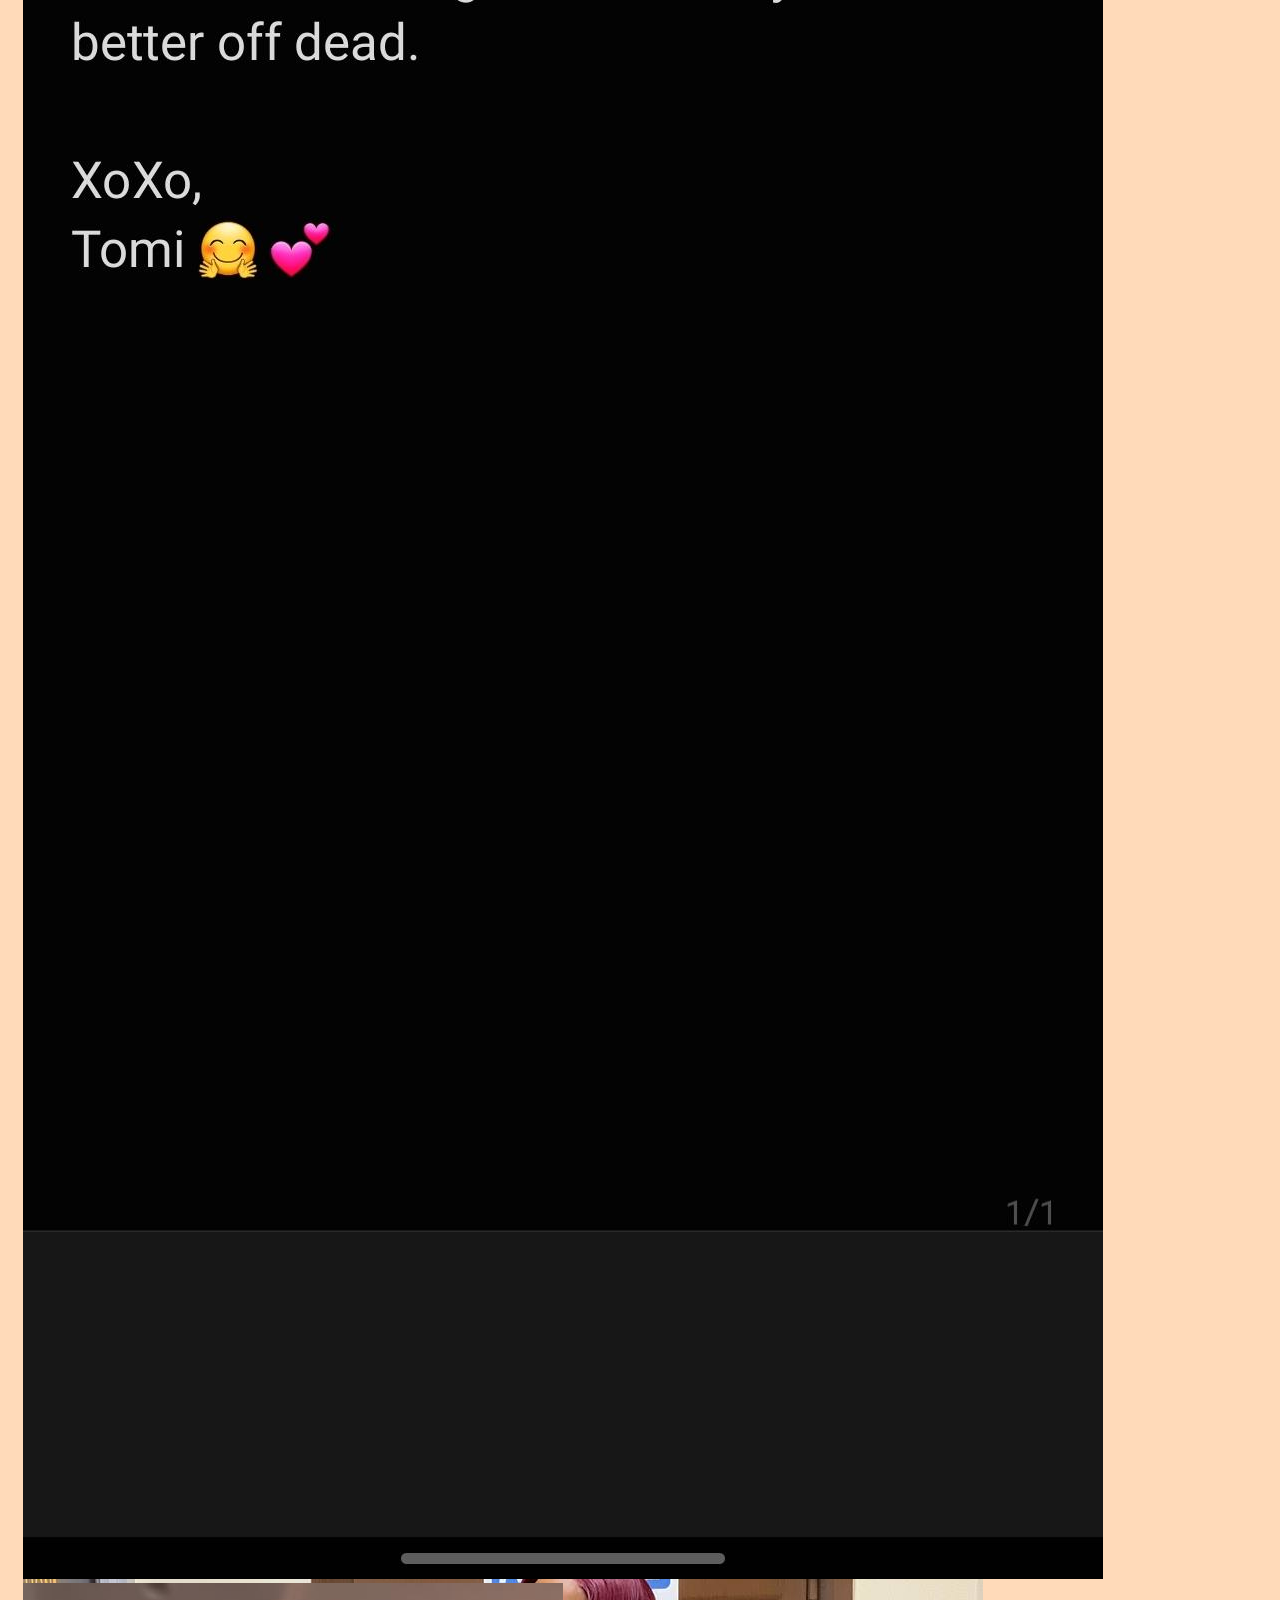
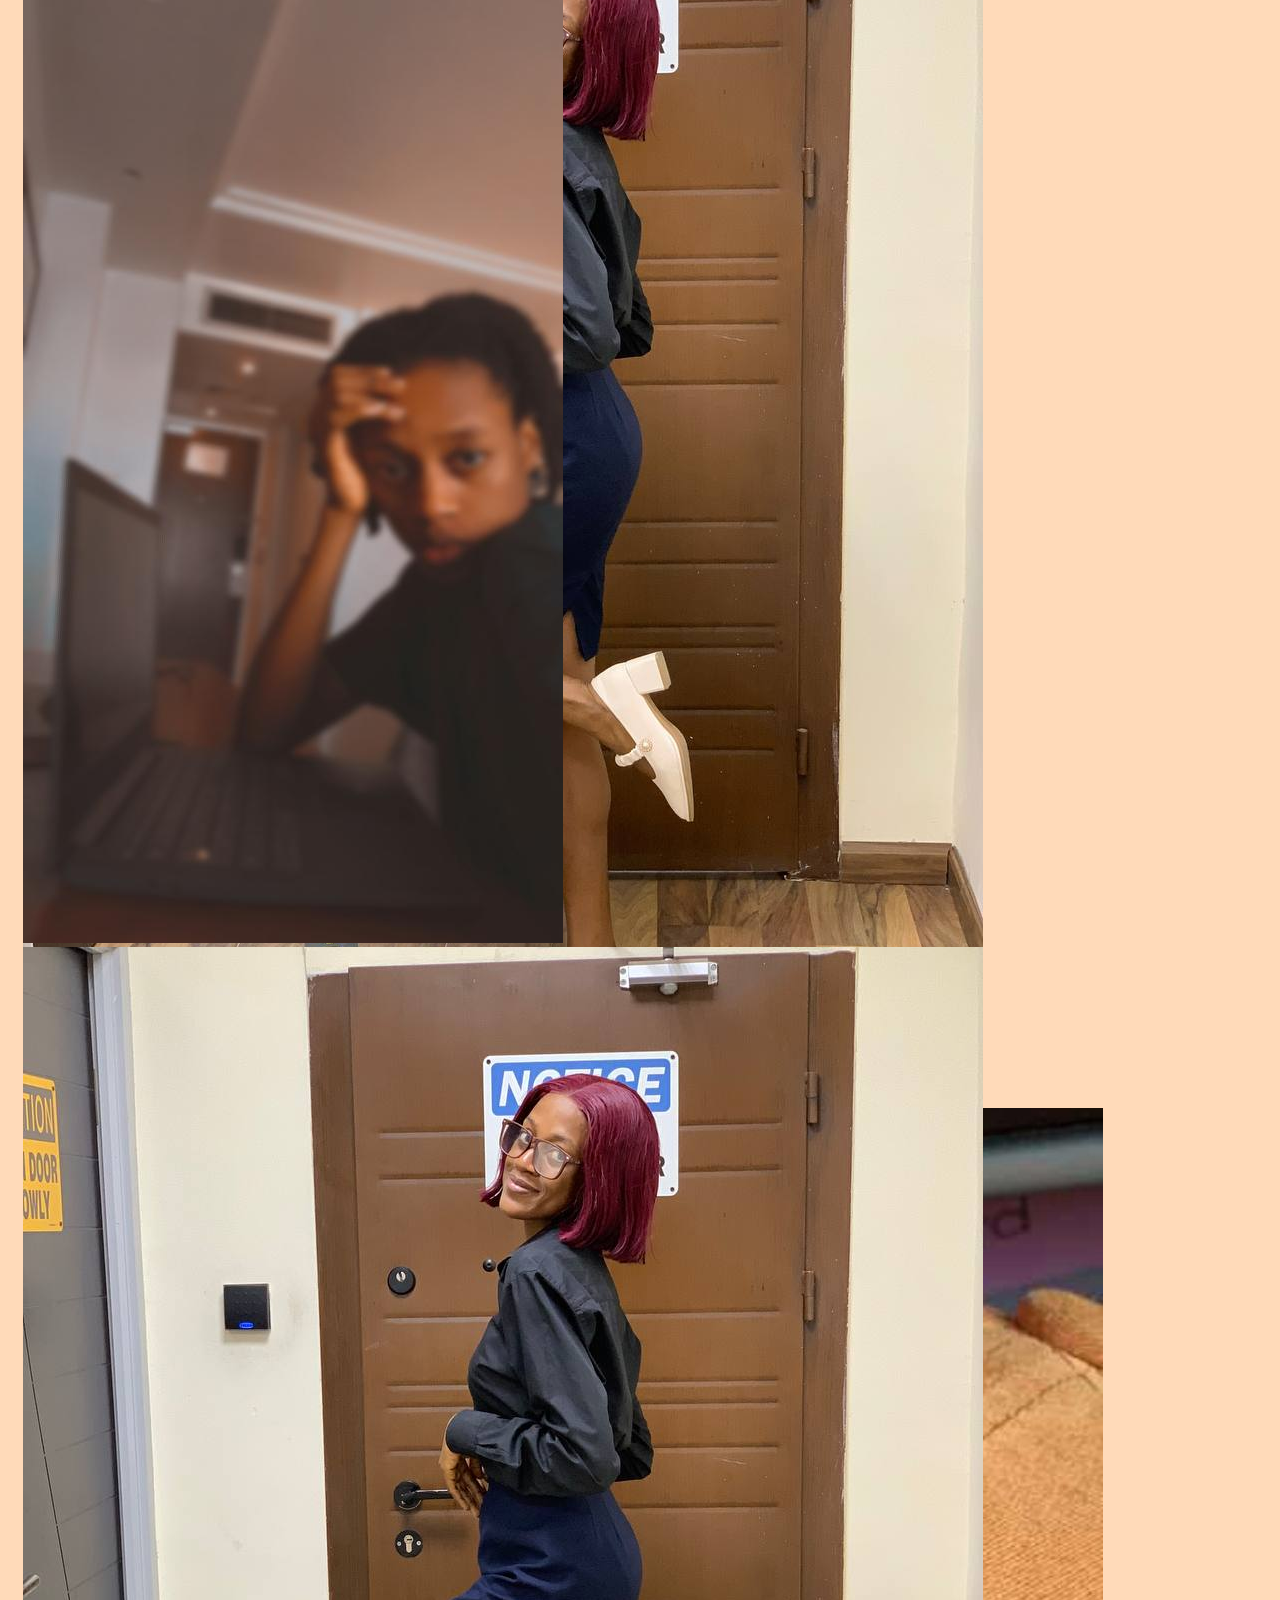
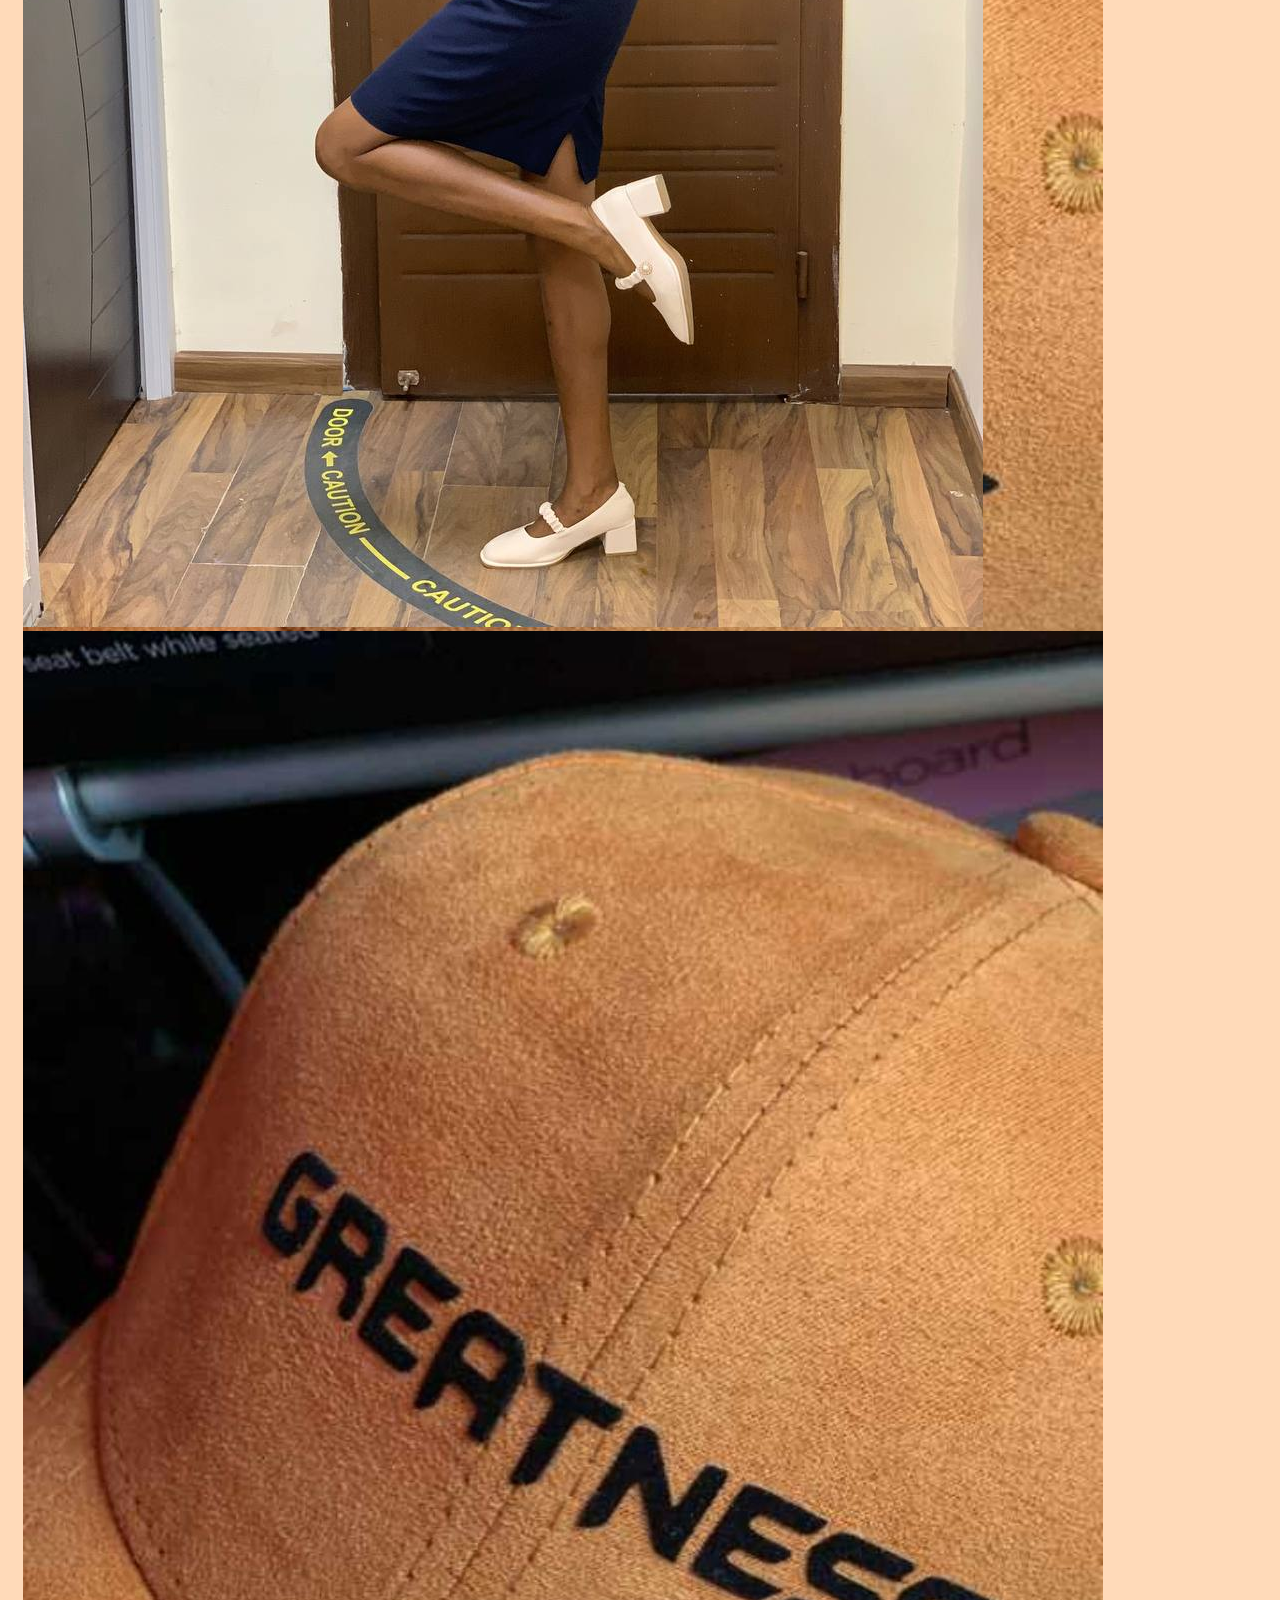
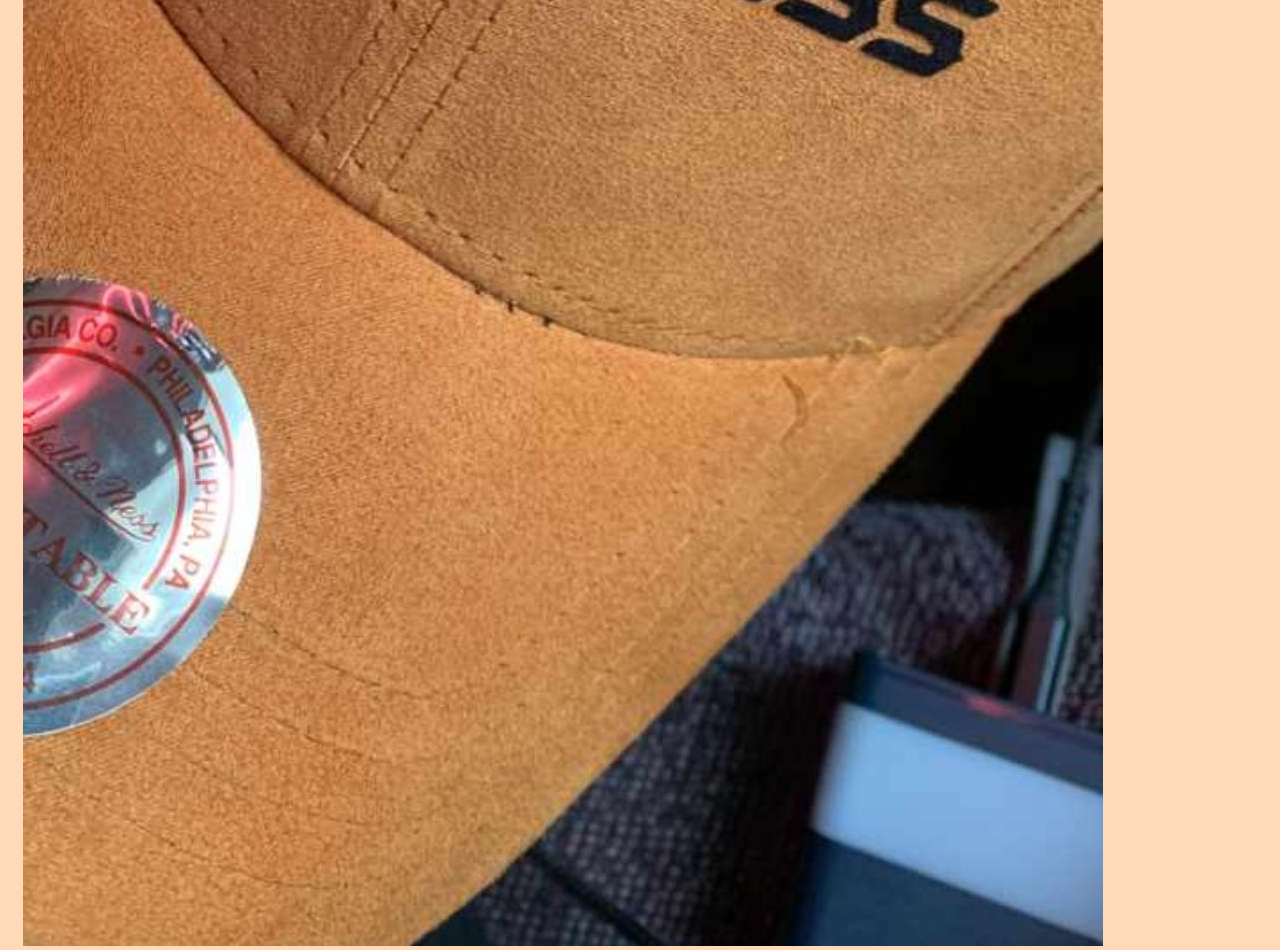
==== commit 047cd1c6: "I just modified my about page and did a redo of my background colors" ====
--- a/index.html
+++ b/index.html
@@ -43,7 +43,7 @@
     </head>
 
     <body data-bs-spy="scroll" data-bs-target=".navbar" data-bs-offset="51">
-        <div class="container-xxl bg-white bg-transparent p-0">
+        <div class="container-xxl bg-white p-0">
             <!-- Spinner Start -->
             <div
                 id="spinner"
@@ -95,9 +95,9 @@
                     <div class="container px-lg-5">
                         <div class="row g-5">
                             <div class="col-lg-8 text-center text-lg-start">
-                                <h3 class="text-dark animated slideInLeft">
+                                <h3 class="text-white animated slideInLeft">
                                     WELCOME TO MY PERSONAL WEBSITE
-                                </h3>
+                                </h3><br>
                                 <h1
                                     class="text-white mb-4 animated slideInRight"
                                 >
@@ -311,11 +311,6 @@
                                     >Tomi.</a
                                 >
                             </div>
-                            <div class="col-md-6 text-center text-md-end">
-                                <div class="footer-menu">
-                                    <a href="">Home</a>
-                                </div>
-                            </div>
                         </div>
                     </div>
                 </div>
--- a/css/style.css
+++ b/css/style.css
@@ -2,12 +2,12 @@
 :root {
     --primary: rgb(136, 30, 30);
     --secondary: black;
-    --light: green;
-    --dark: grey;
+    --light: gray;
+    --dark: green;
 }
 body{
     /*background-image: url(../img/bg-img.png);*/
-    background-color: rgba(6, 41, 6, 0.827);
+    background-color: peachpuff;
     background-repeat: no-repeat;
     background-size: cover;
 }
@@ -24,6 +24,10 @@
     transition: opacity 0.5s ease-out, visibility 0s linear 0s;
     visibility: visible;
     opacity: 1;
+}
+
+.row.g-5{
+    padding-bottom: 150px;
 }
 
 /*** Heading ***/
@@ -471,6 +475,8 @@
 .motivational{
     background-color: gray;
     border-radius: 20px;
+    padding-bottom: 20px;
+    padding-top: 20px;
 }
 /*** Footer ***/
 .footer {
@@ -481,7 +487,7 @@
         linear-gradient(to bottom right, var(--primary), var(--secondary));
     background-position: left 0px bottom 0px, right 0px top 50%, center top;
     background-repeat: no-repeat;
-    opacity: 0.8;
+    /*opacity: 0.8;*/
 }
 
 .footer .btn.btn-social {
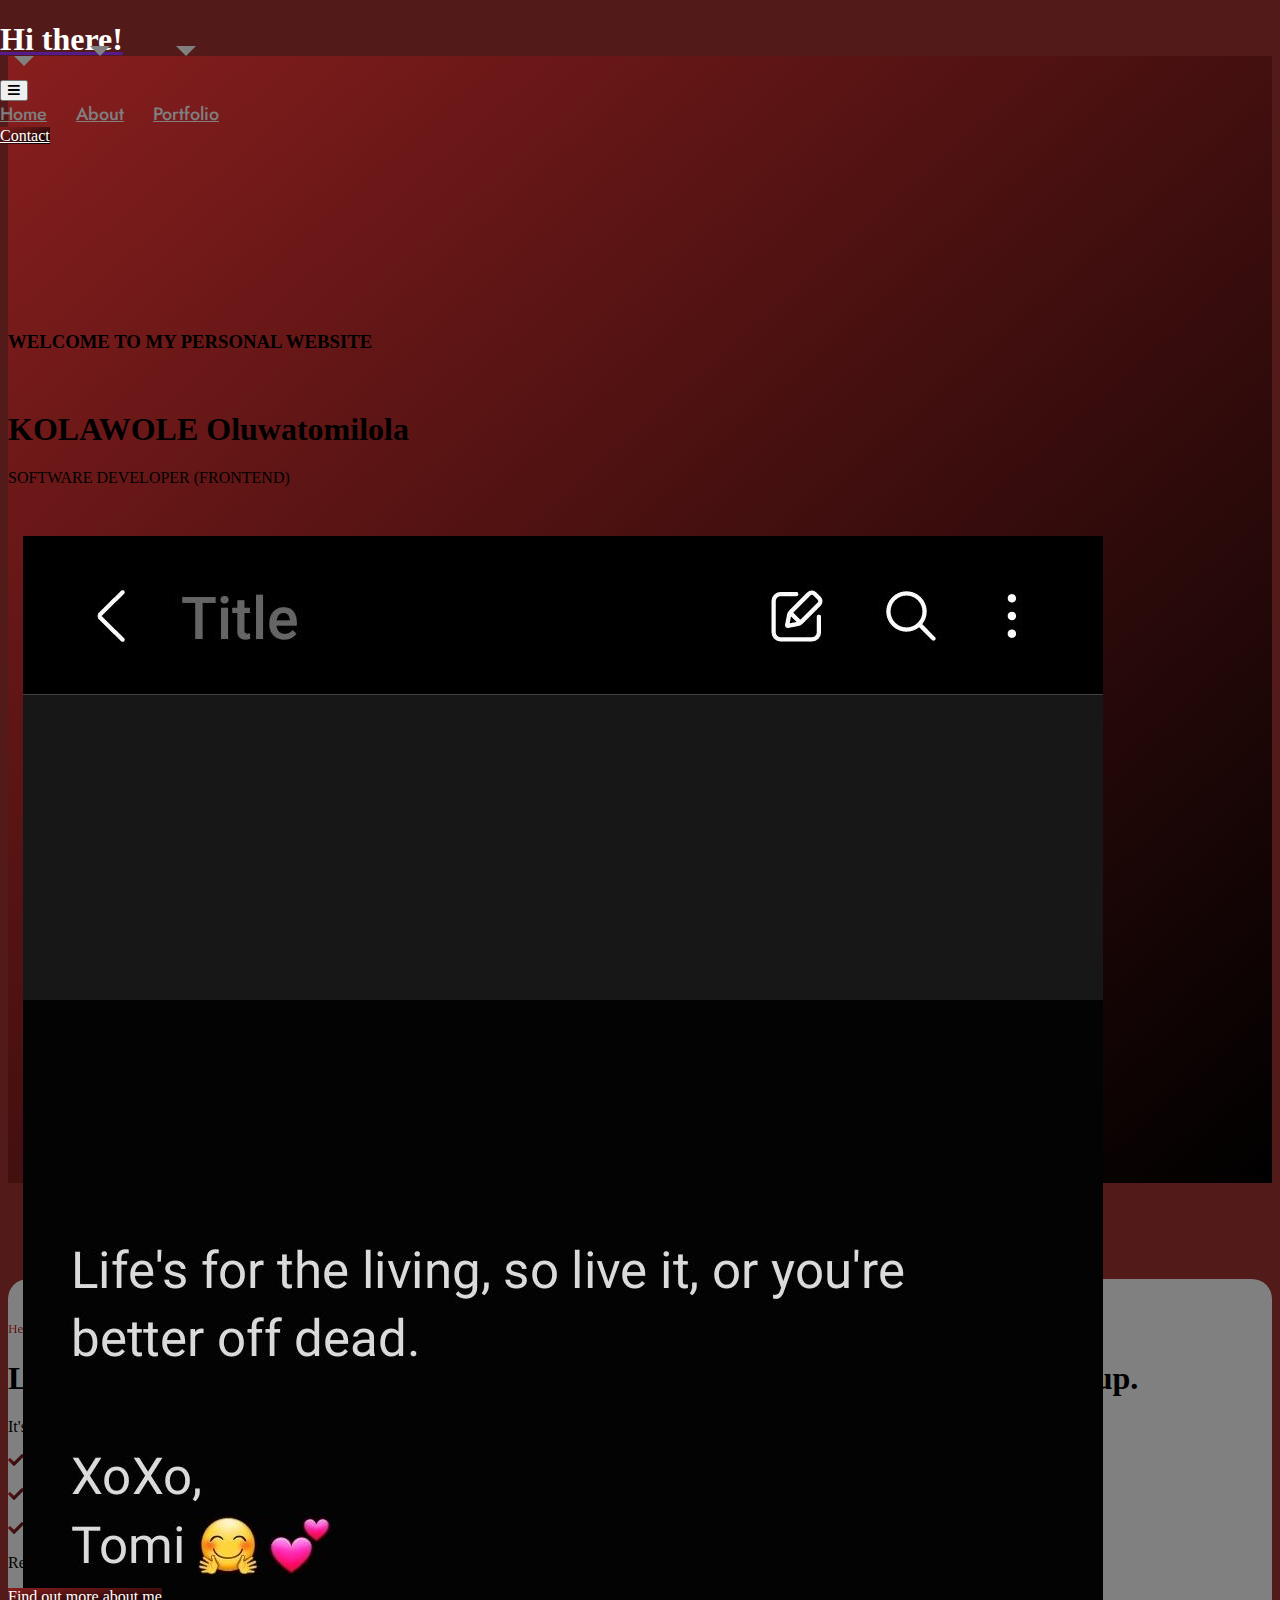
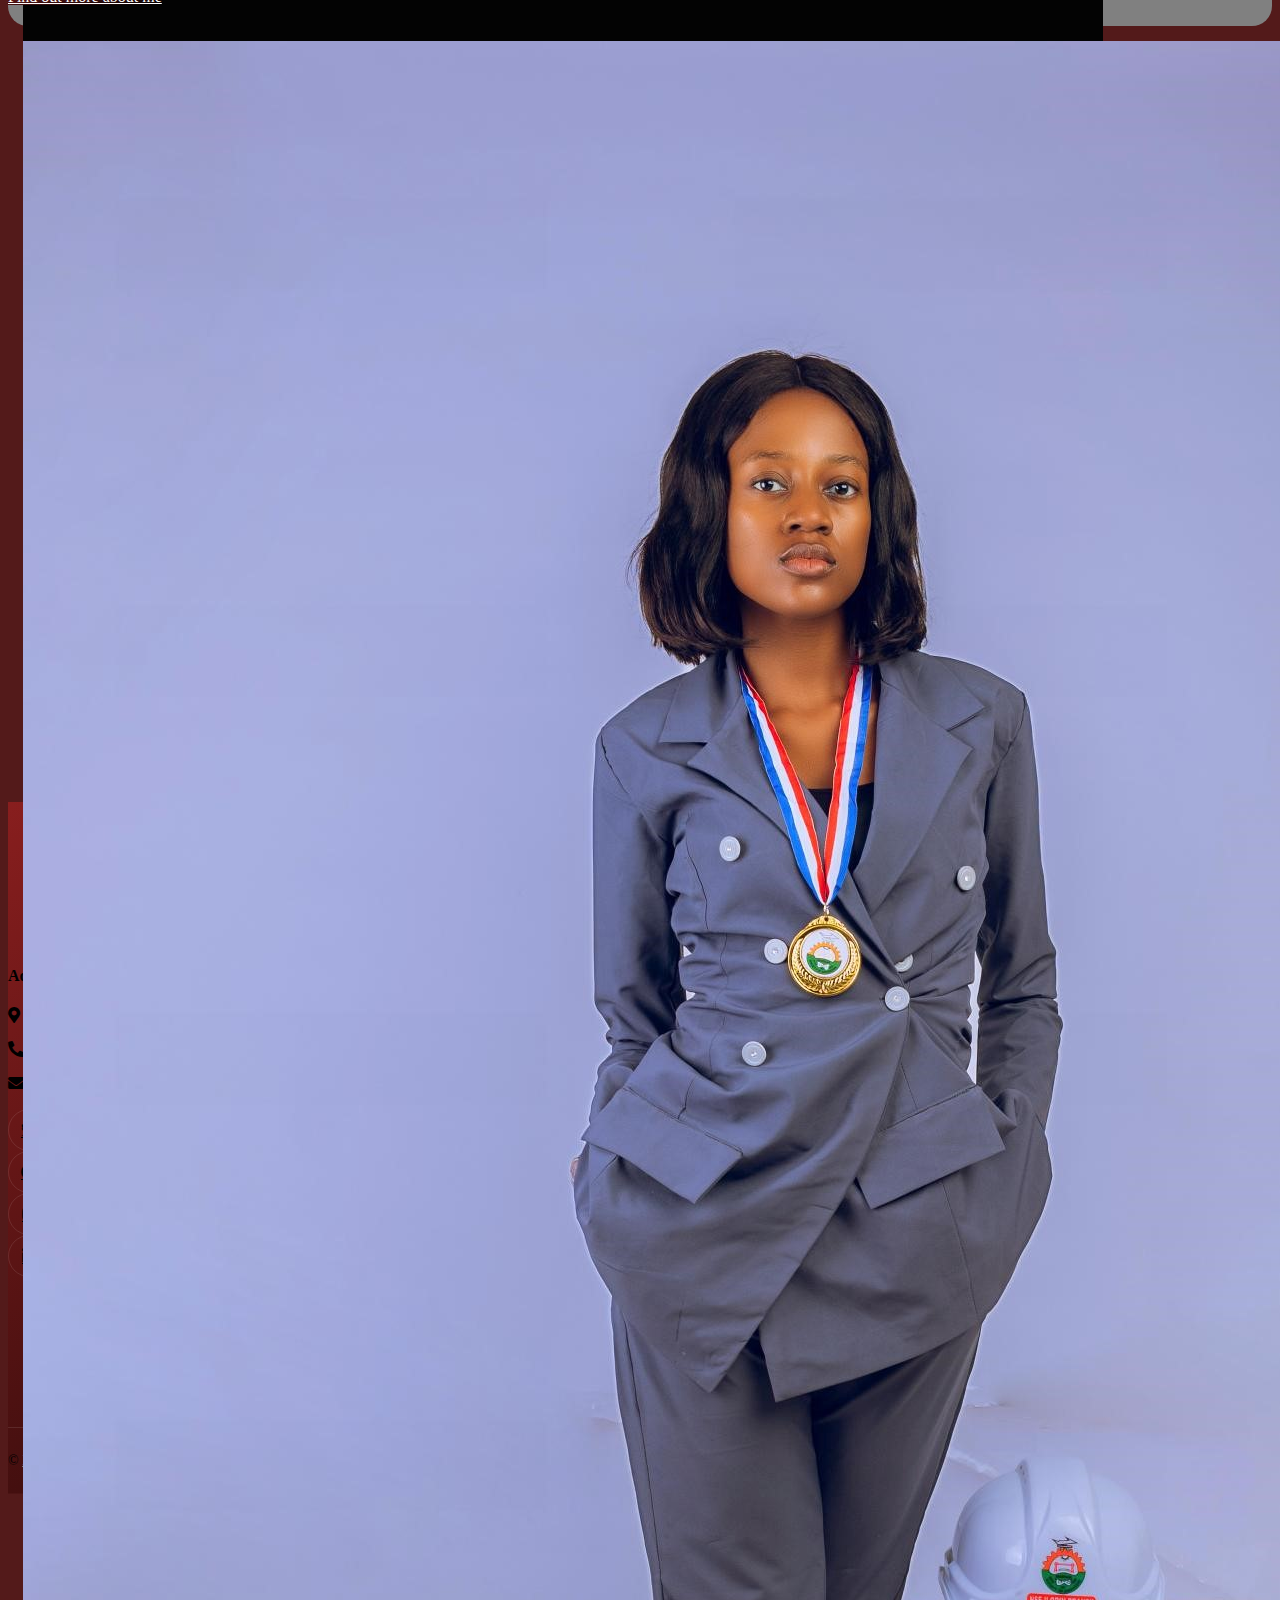
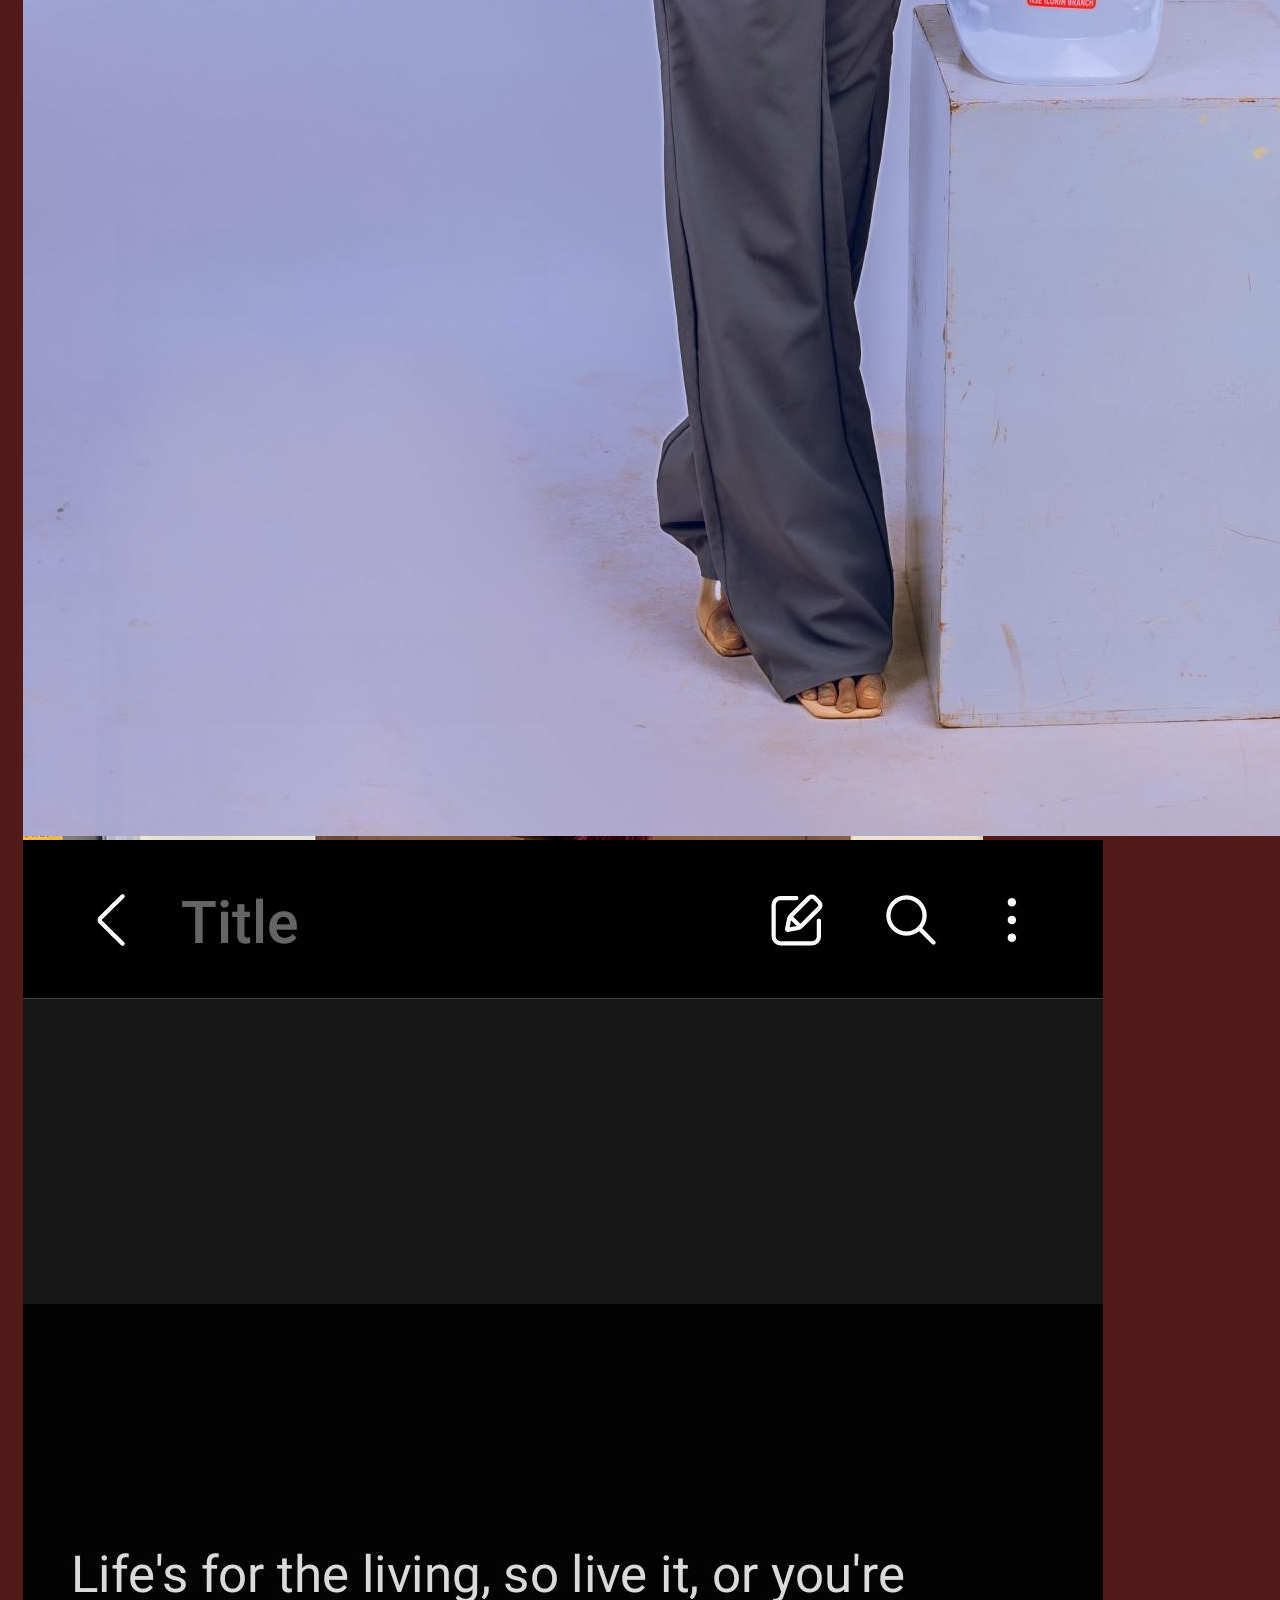
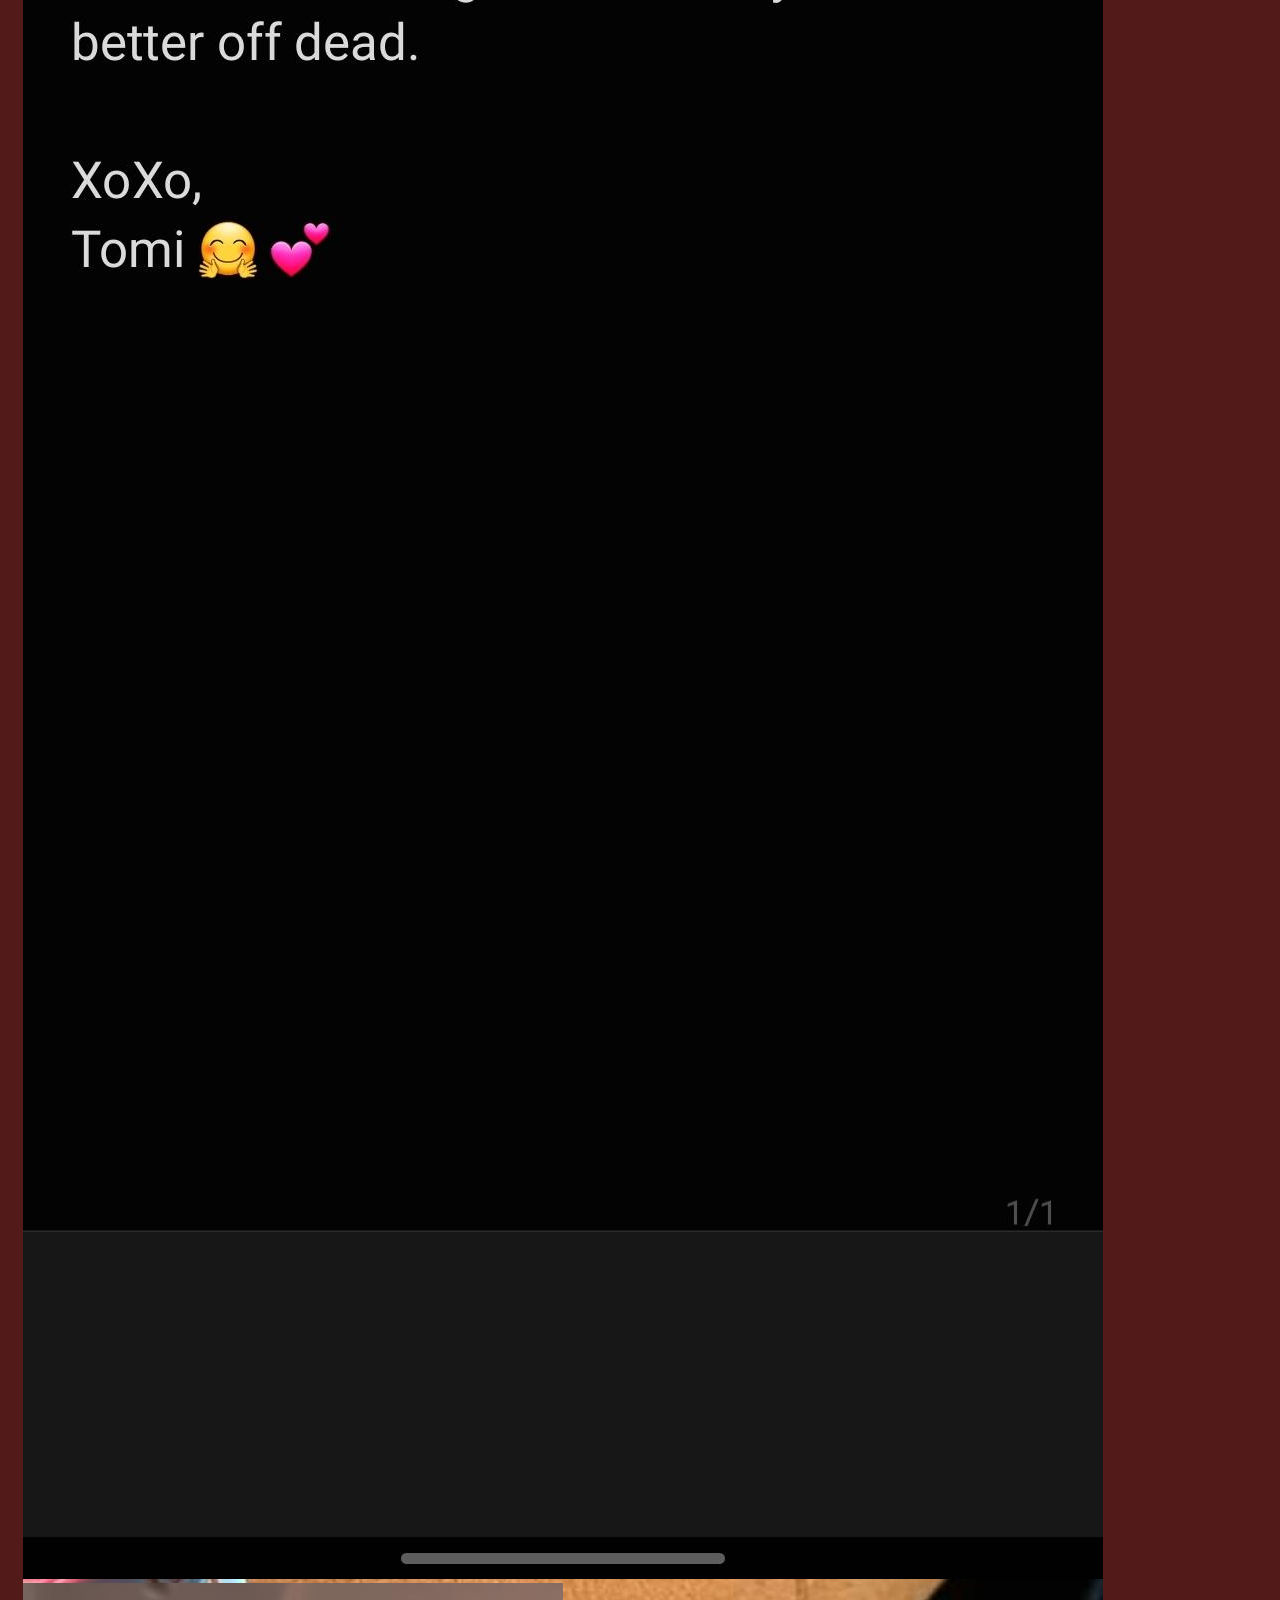
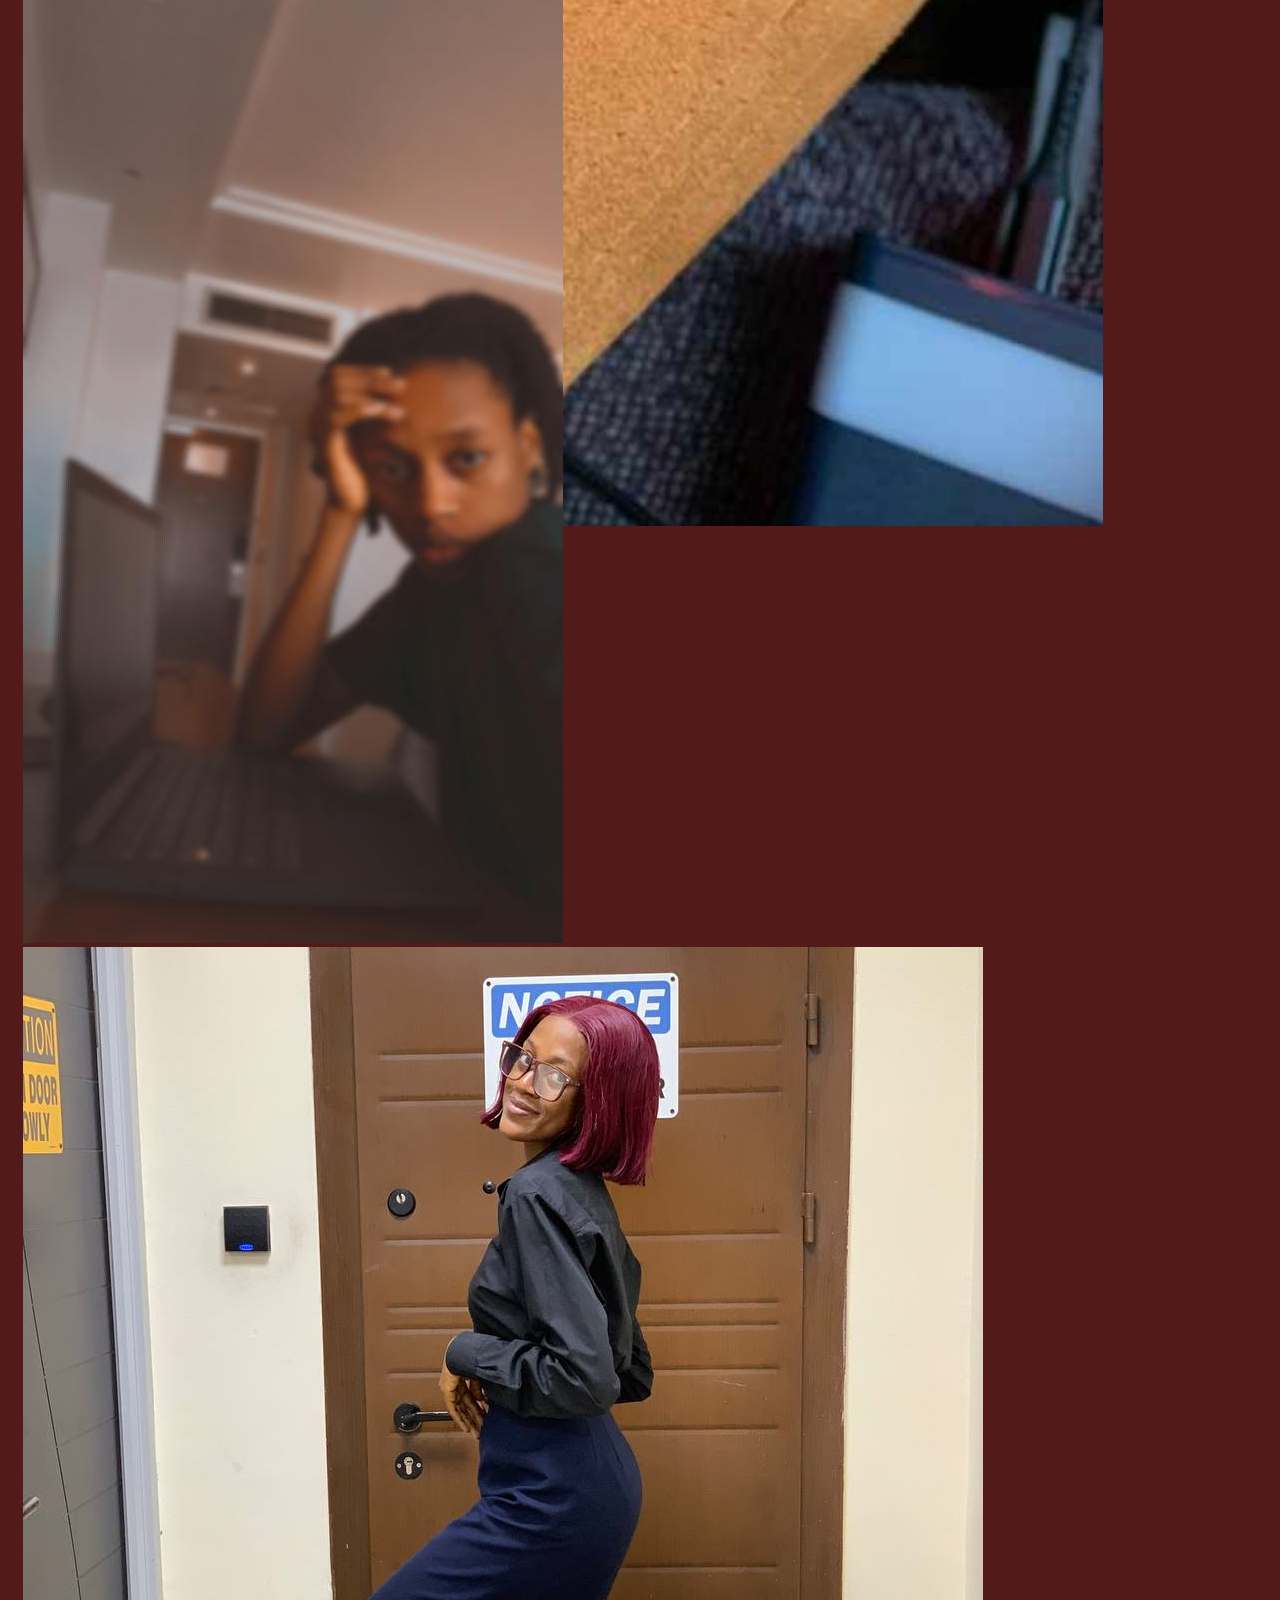
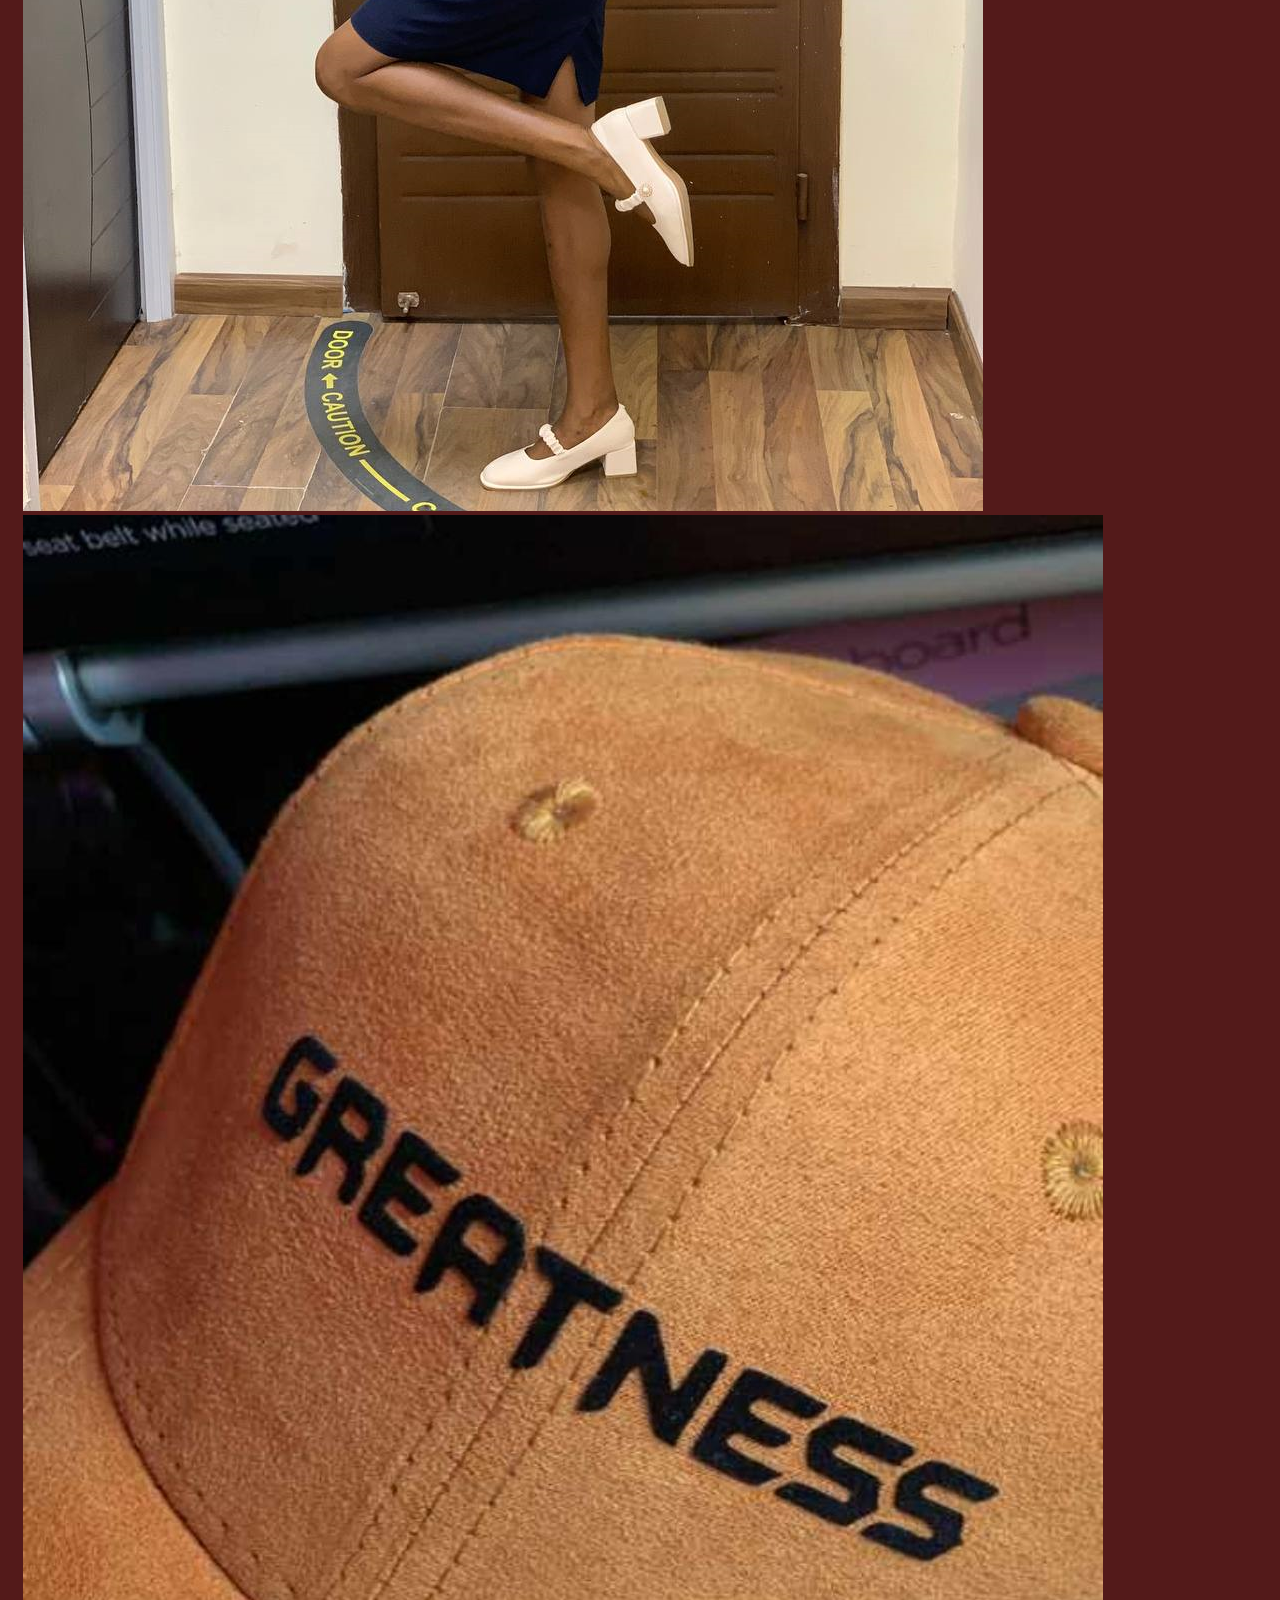
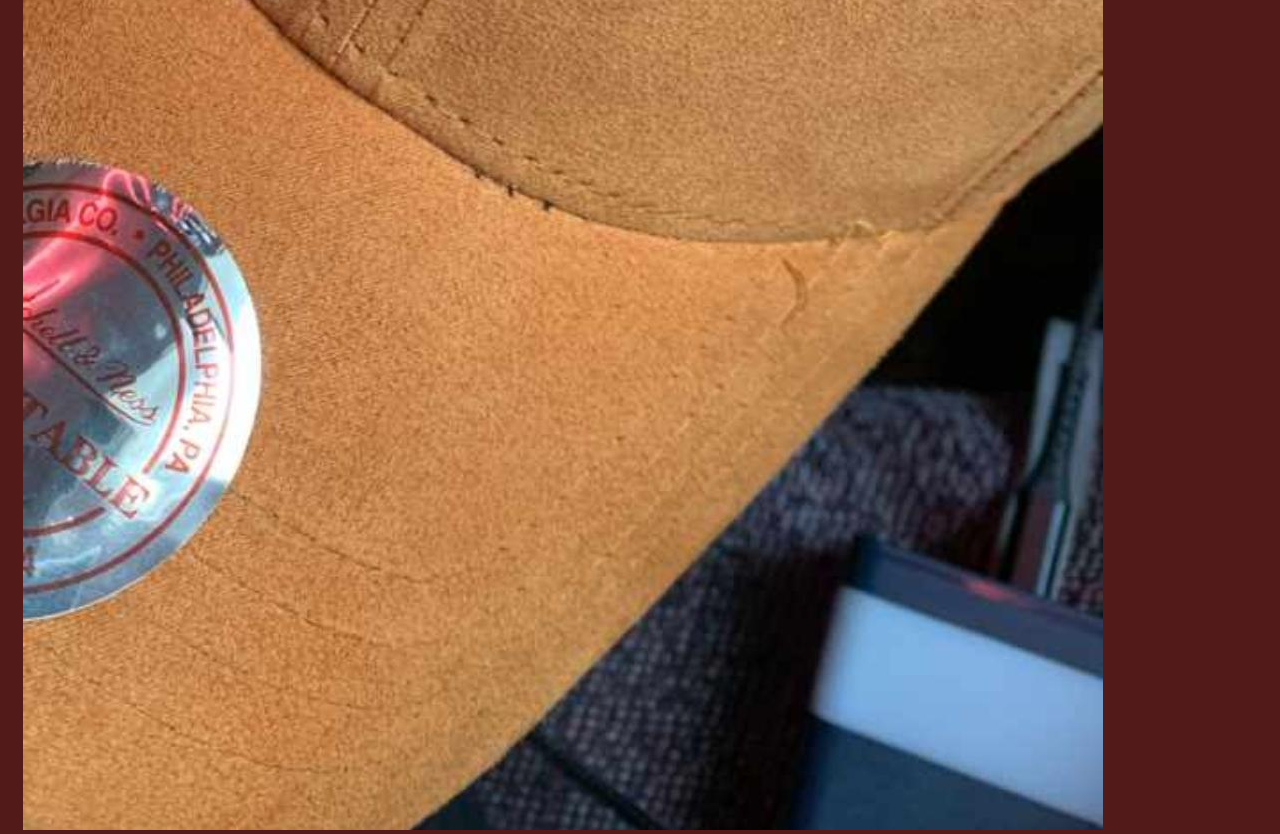
==== commit 6c2a6277: "I added my portfolio and contact pages, and made a few adjustments on my home and about pages" ====
--- a/index.html
+++ b/index.html
@@ -2,13 +2,13 @@
 <html lang="en">
     <head>
         <meta charset="utf-8" />
-        <title>Tomi's Capstone Project</title>
+        <title>Tomi's Portfolio Website</title>
         <meta content="width=device-width, initial-scale=1.0" name="viewport" />
         <meta content="Oluwatomilola .J. Kolawole" name="author" />
         <meta content="" name="description" />
 
         <!-- Favicon -->
-        <link href="img/favicon.ico" rel="icon" />
+        <link href="img/me-3.png" rel="icon" />
 
         <!-- Google Web Fonts -->
         <link rel="preconnect" href="https://fonts.googleapis.com" />
@@ -128,7 +128,7 @@
                                 <div class="owl-carousel screenshot-carousel">
                                     <img
                                         class="img-fluid"
-                                        src="img/screenshot-1.png"
+                                        src="img/Screenshot-1.png"
                                         alt=""
                                     />
                                     <img
--- a/css/style.css
+++ b/css/style.css
@@ -6,11 +6,9 @@
     --dark: green;
 }
 body{
-    /*background-image: url(../img/bg-img.png);*/
-    background-color: peachpuff;
-    background-repeat: no-repeat;
-    background-size: cover;
-}
+    background-color: rgb(83, 26, 26);
+}
+
 
 /*** Spinner ***/
 #spinner {
@@ -316,11 +314,40 @@
 /*** Feature ***/
 .feature-item {
     transition: 0.5s;
+    overflow: hidden;
 }
 
 .feature-item:hover {
-    margin-top: -15px;
     box-shadow: 0 0.5rem 1.5rem rgba(0, 0, 0, 0.08);
+    transform: translateY(-30px);
+}
+
+.feature-item img{
+    position: relative;
+    transition: .5s;
+}
+
+.feature-item:hover img{
+    opacity: .2;
+}
+
+.feature-item .overlay-bg{
+    position: absolute;
+    display: inline;
+    transition: 0.5s;
+    top: 0;
+    bottom: -40px;
+    left: 0;
+    box-sizing: border-box;
+    transition: .5s;
+    opacity: 0;
+    width: 100%;
+}
+
+.feature-item:hover .overlay-bg{
+    display: block;
+    bottom: 0;
+    opacity: 1;
 }
 
 /*** Pricing ***/
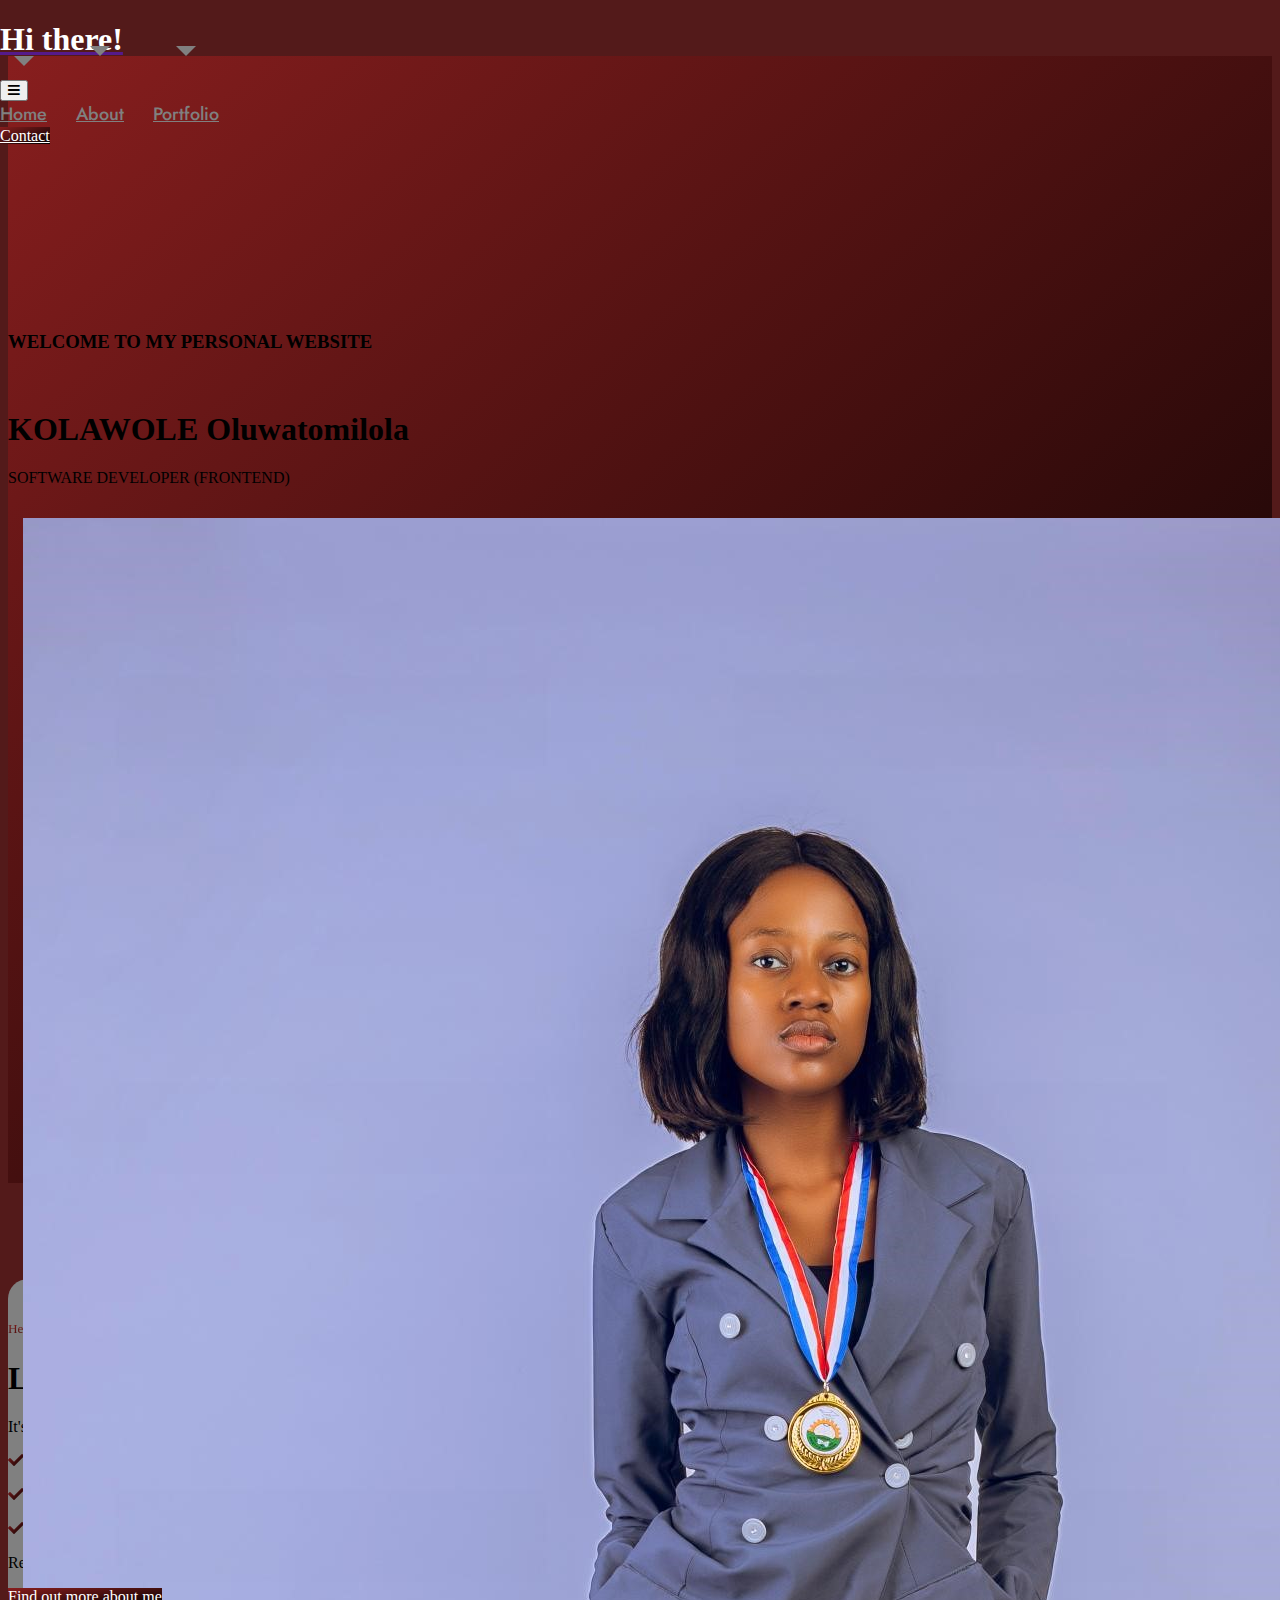
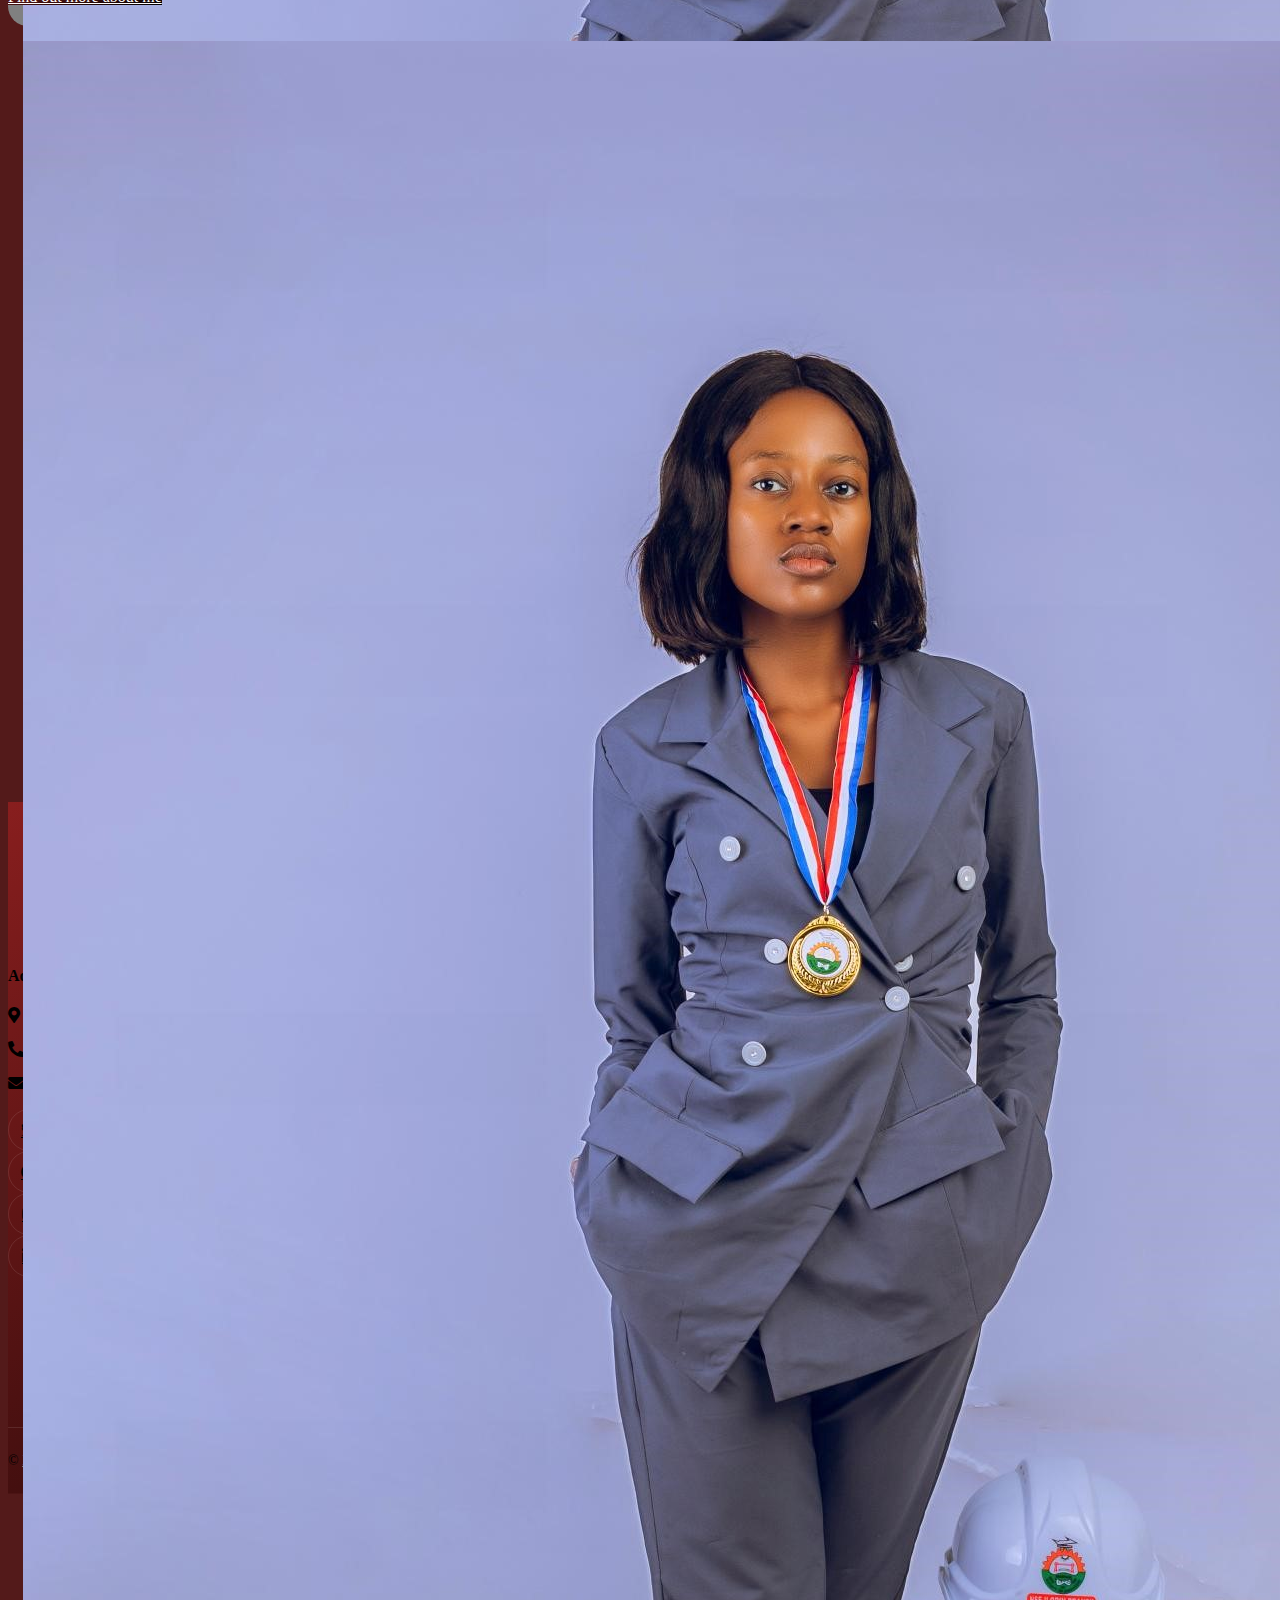
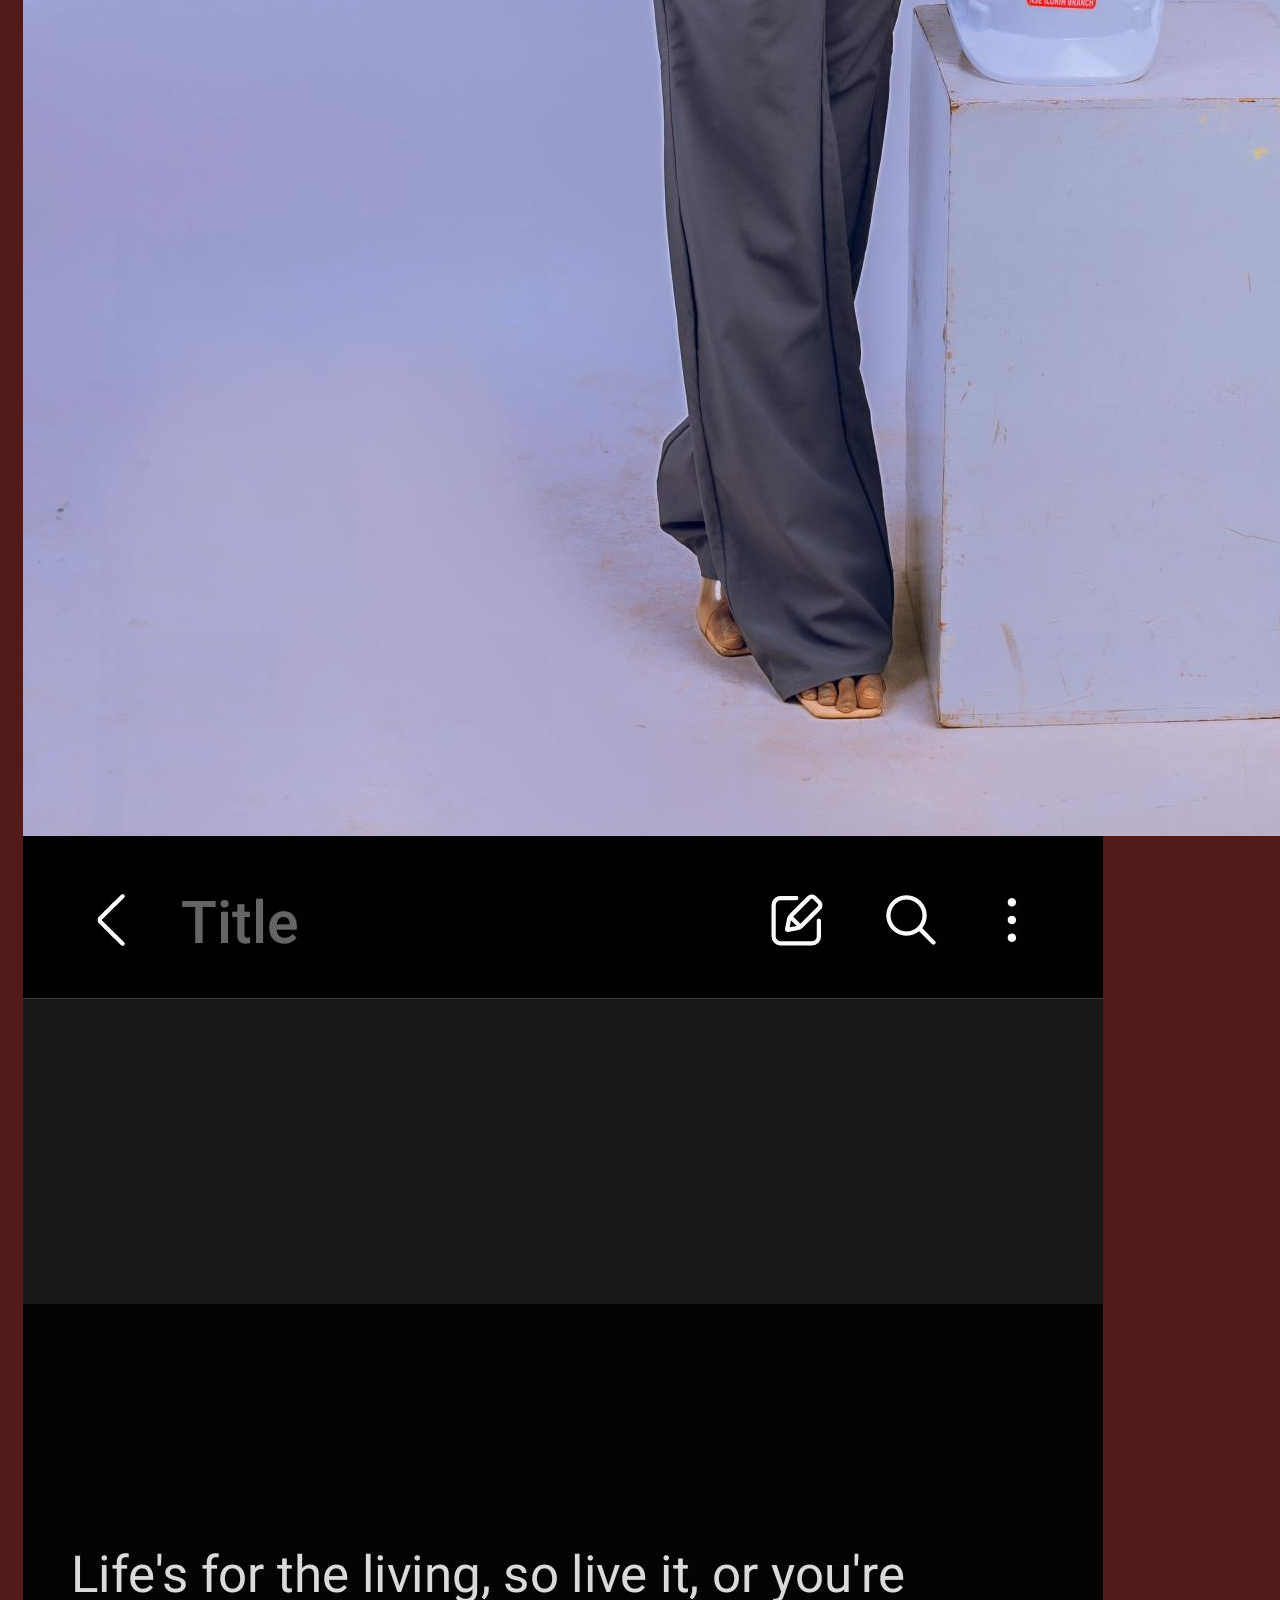
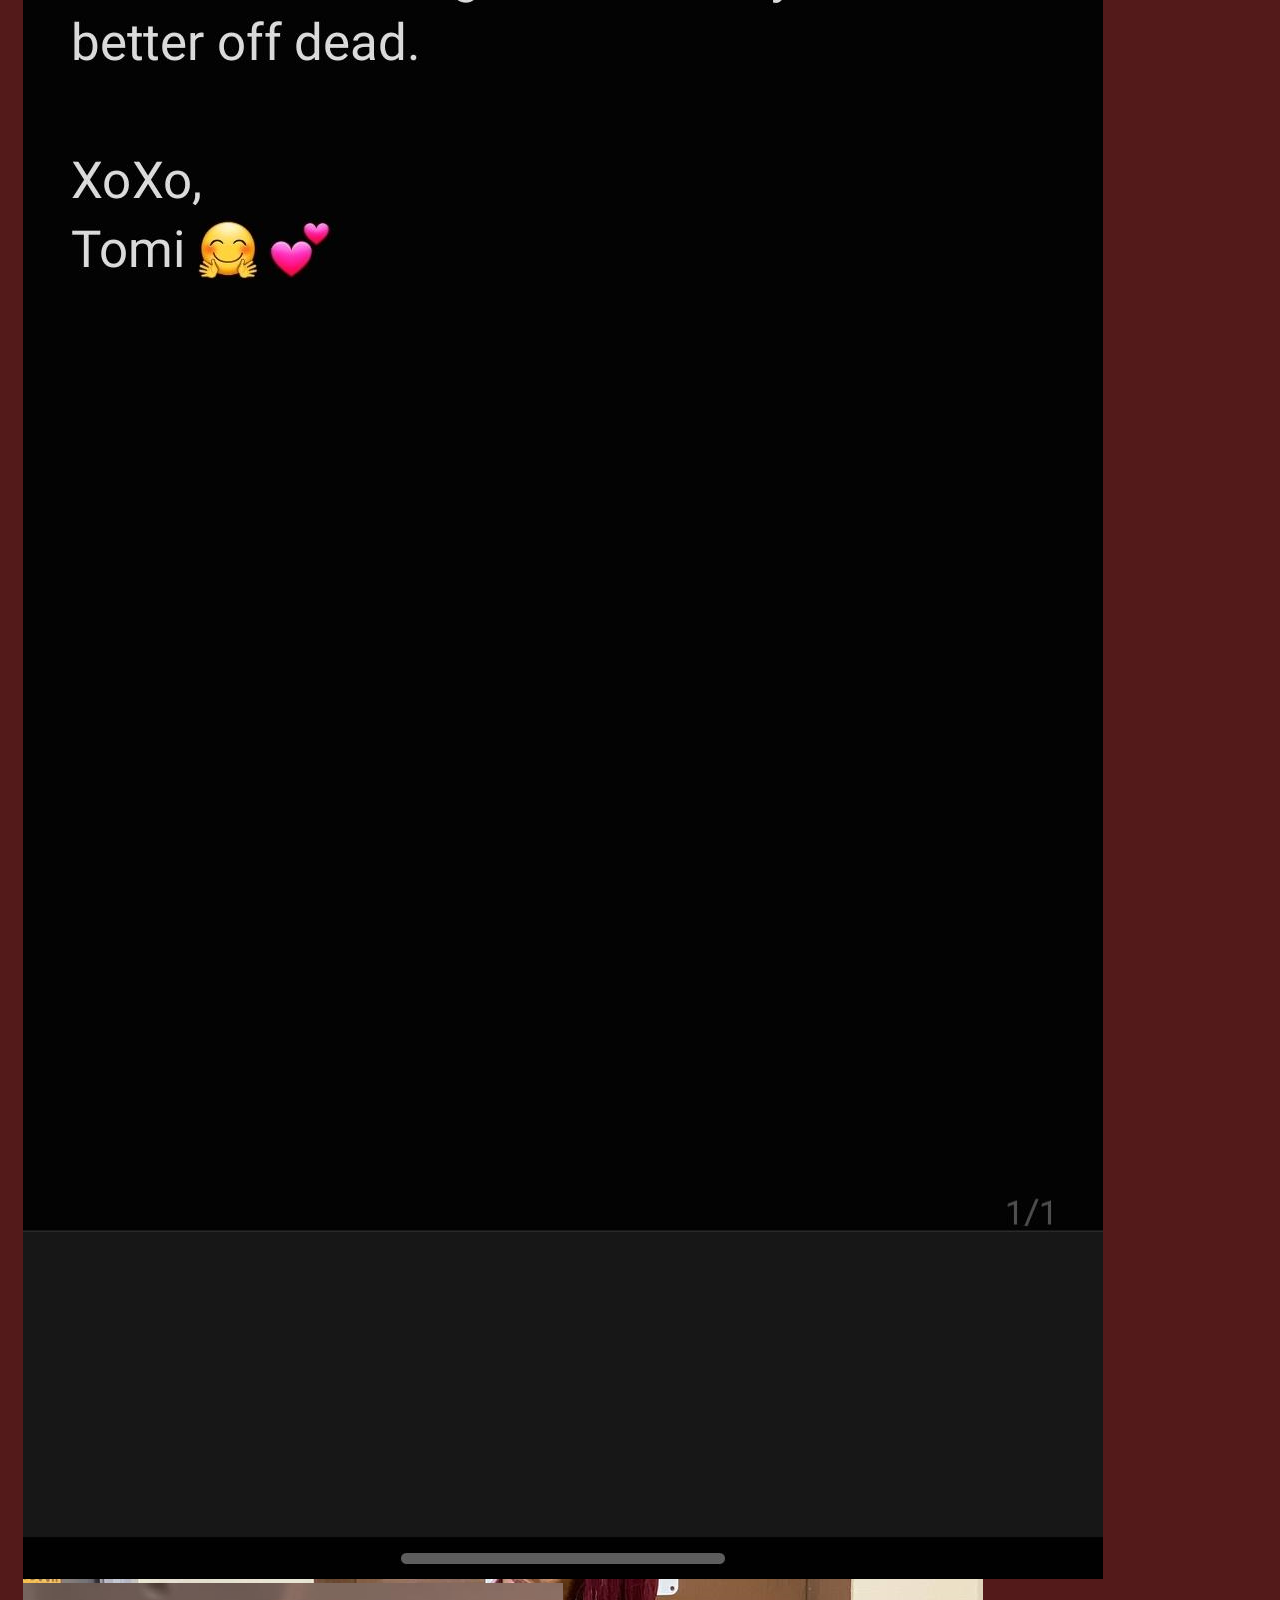
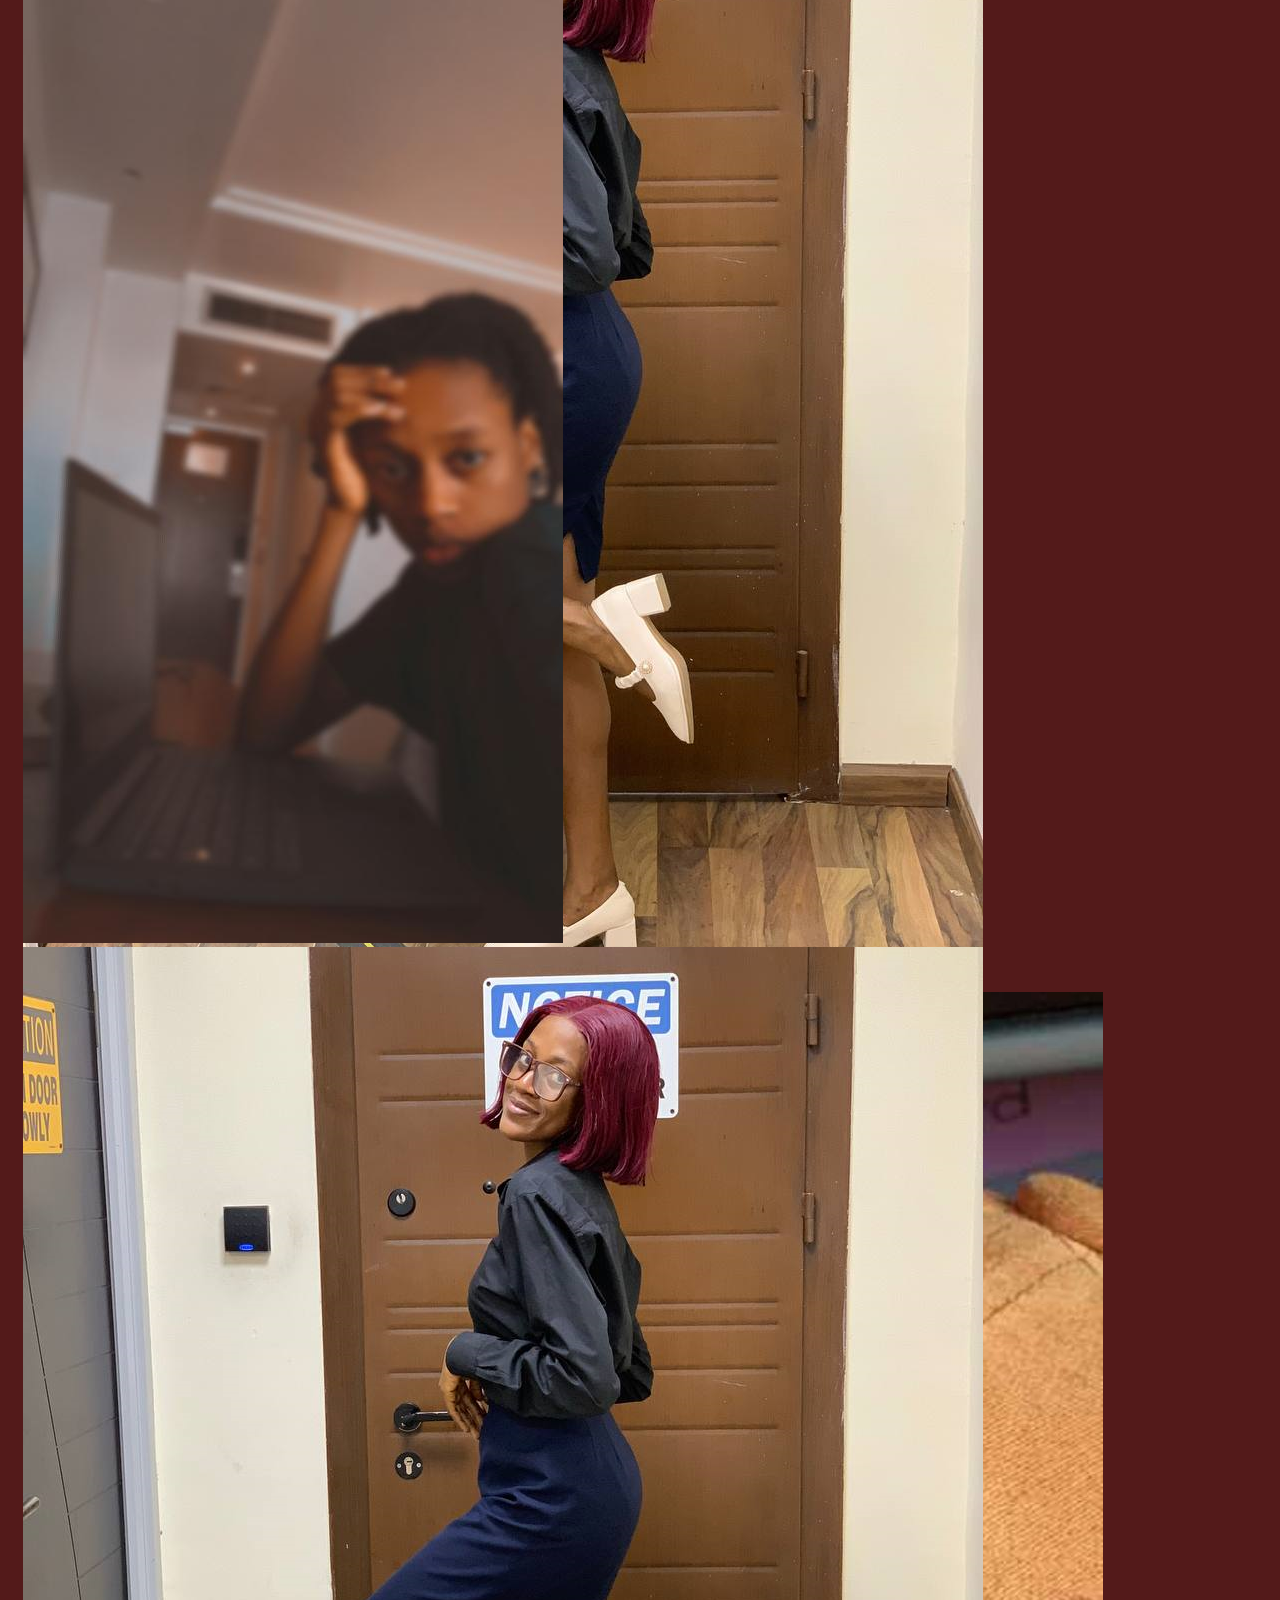
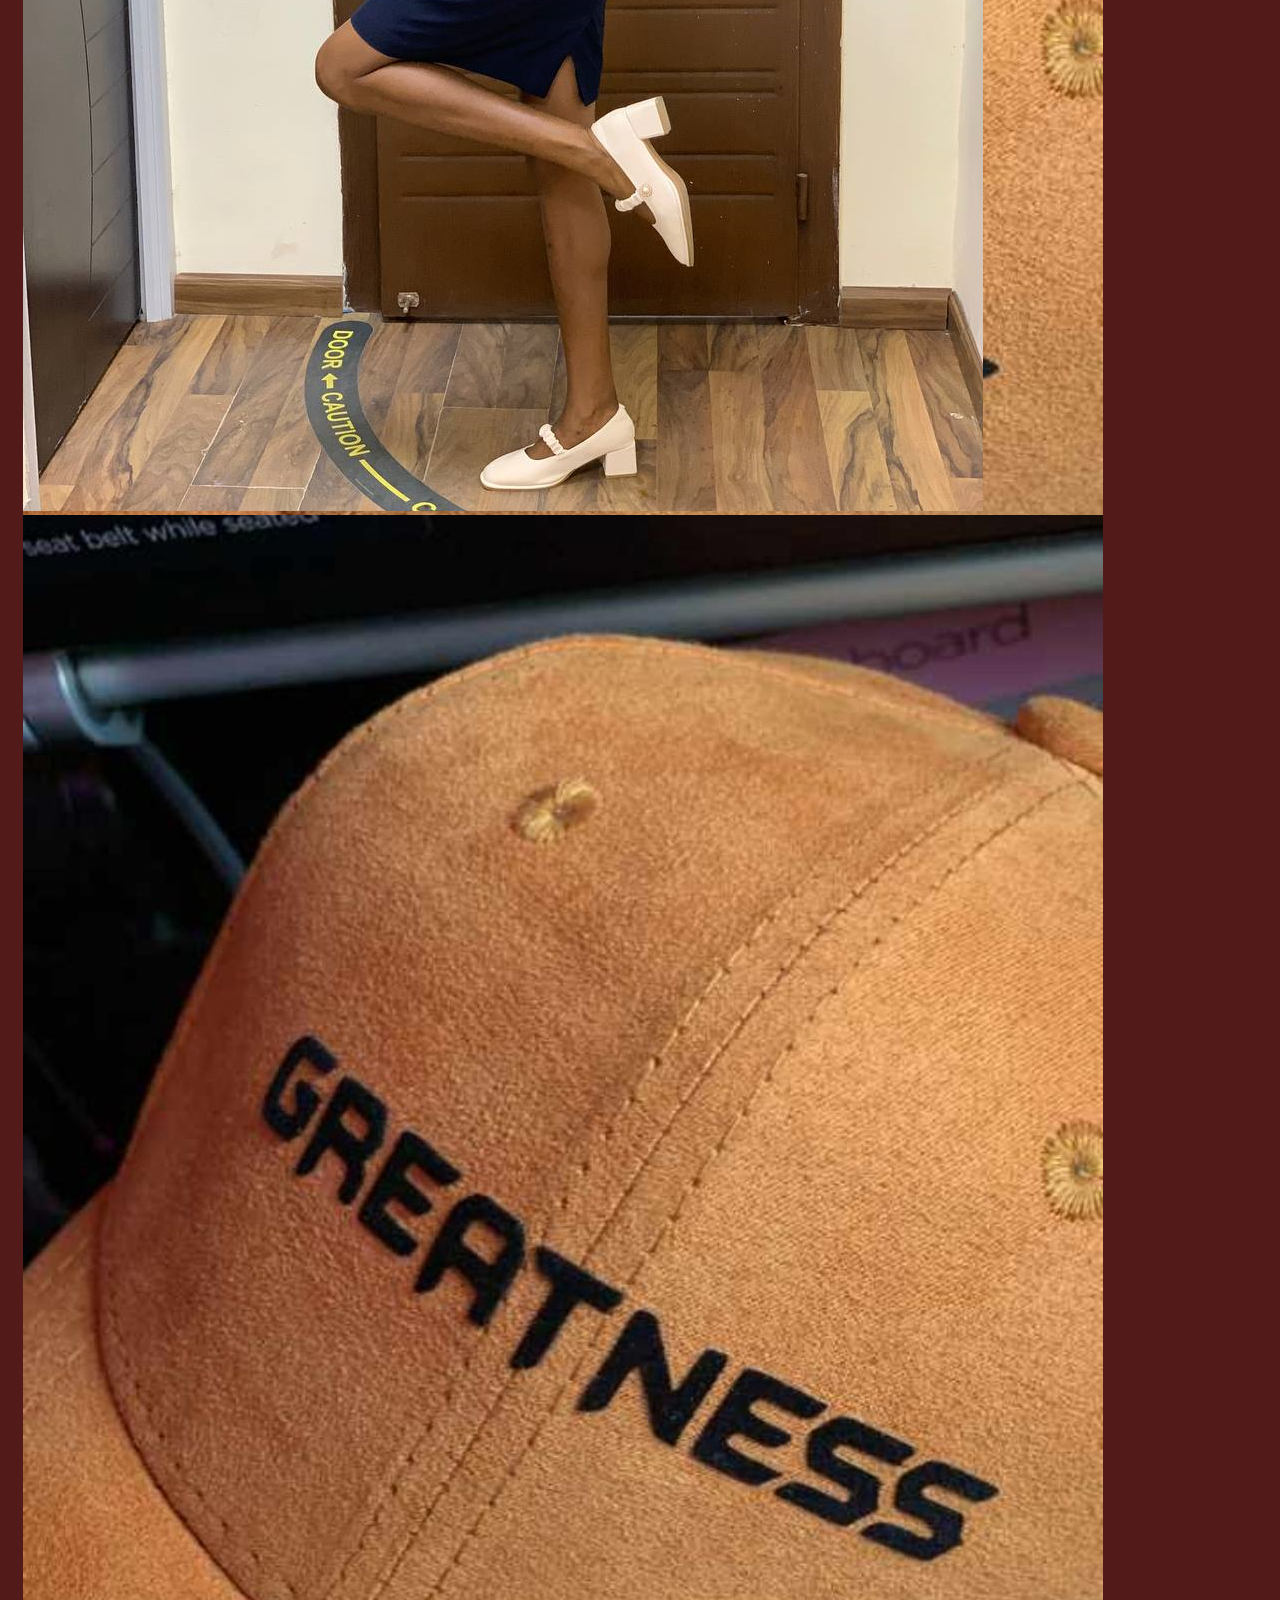
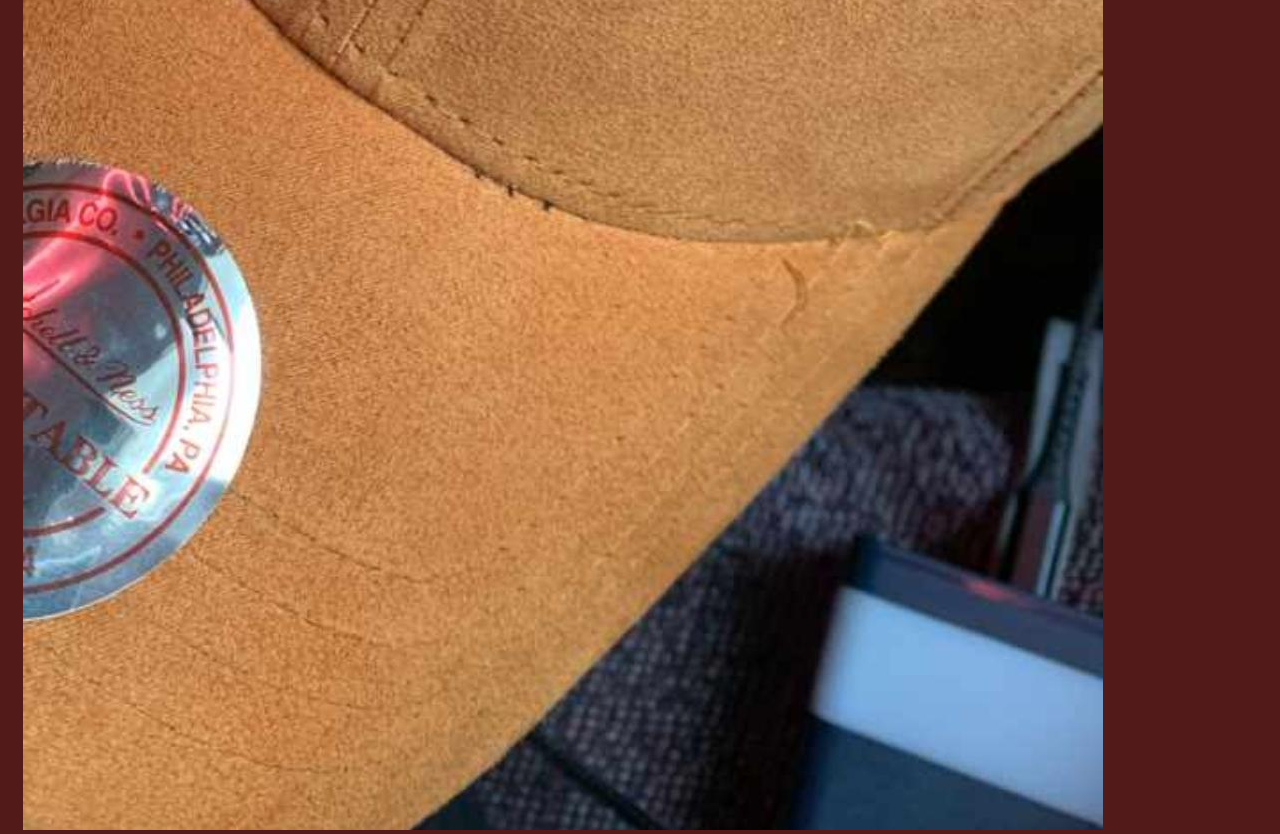
==== commit 9e6709aa: "I added my portfolio and contact pages, and made a few adjustments on my home and about pages" ====
--- a/index.html
+++ b/index.html
@@ -106,20 +106,6 @@
                                 <p class="what-i-do text-white pb-3 animated slideInDown">
                                     SOFTWARE DEVELOPER (FRONTEND)
                                 </p>
-                                <!--<br>
-                                <br>
-                                <p>Want to know more? I've got you!</p>
-
-                                <a
-                                    href="about.html"
-                                    class="btn btn-primary-gradient py-sm-3 px-4 px-sm-5 rounded-pill me-3 animated slideInLeft"
-                                    >About me</a
-                                >
-                                <a
-                                    href="contact.html"
-                                    class="btn btn-secondary-gradient py-sm-3 px-4 px-sm-5 rounded-pill animated slideInRight"
-                                    >Contact me</a
-                                >-->
                             </div>
                             <div
                                 class="col-lg-4 d-flex justify-content-center justify-content-lg-end wow fadeInUp"
@@ -128,7 +114,7 @@
                                 <div class="owl-carousel screenshot-carousel">
                                     <img
                                         class="img-fluid"
-                                        src="img/Screenshot-1.png"
+                                        src="img/screenshot-1.png"
                                         alt=""
                                     />
                                     <img
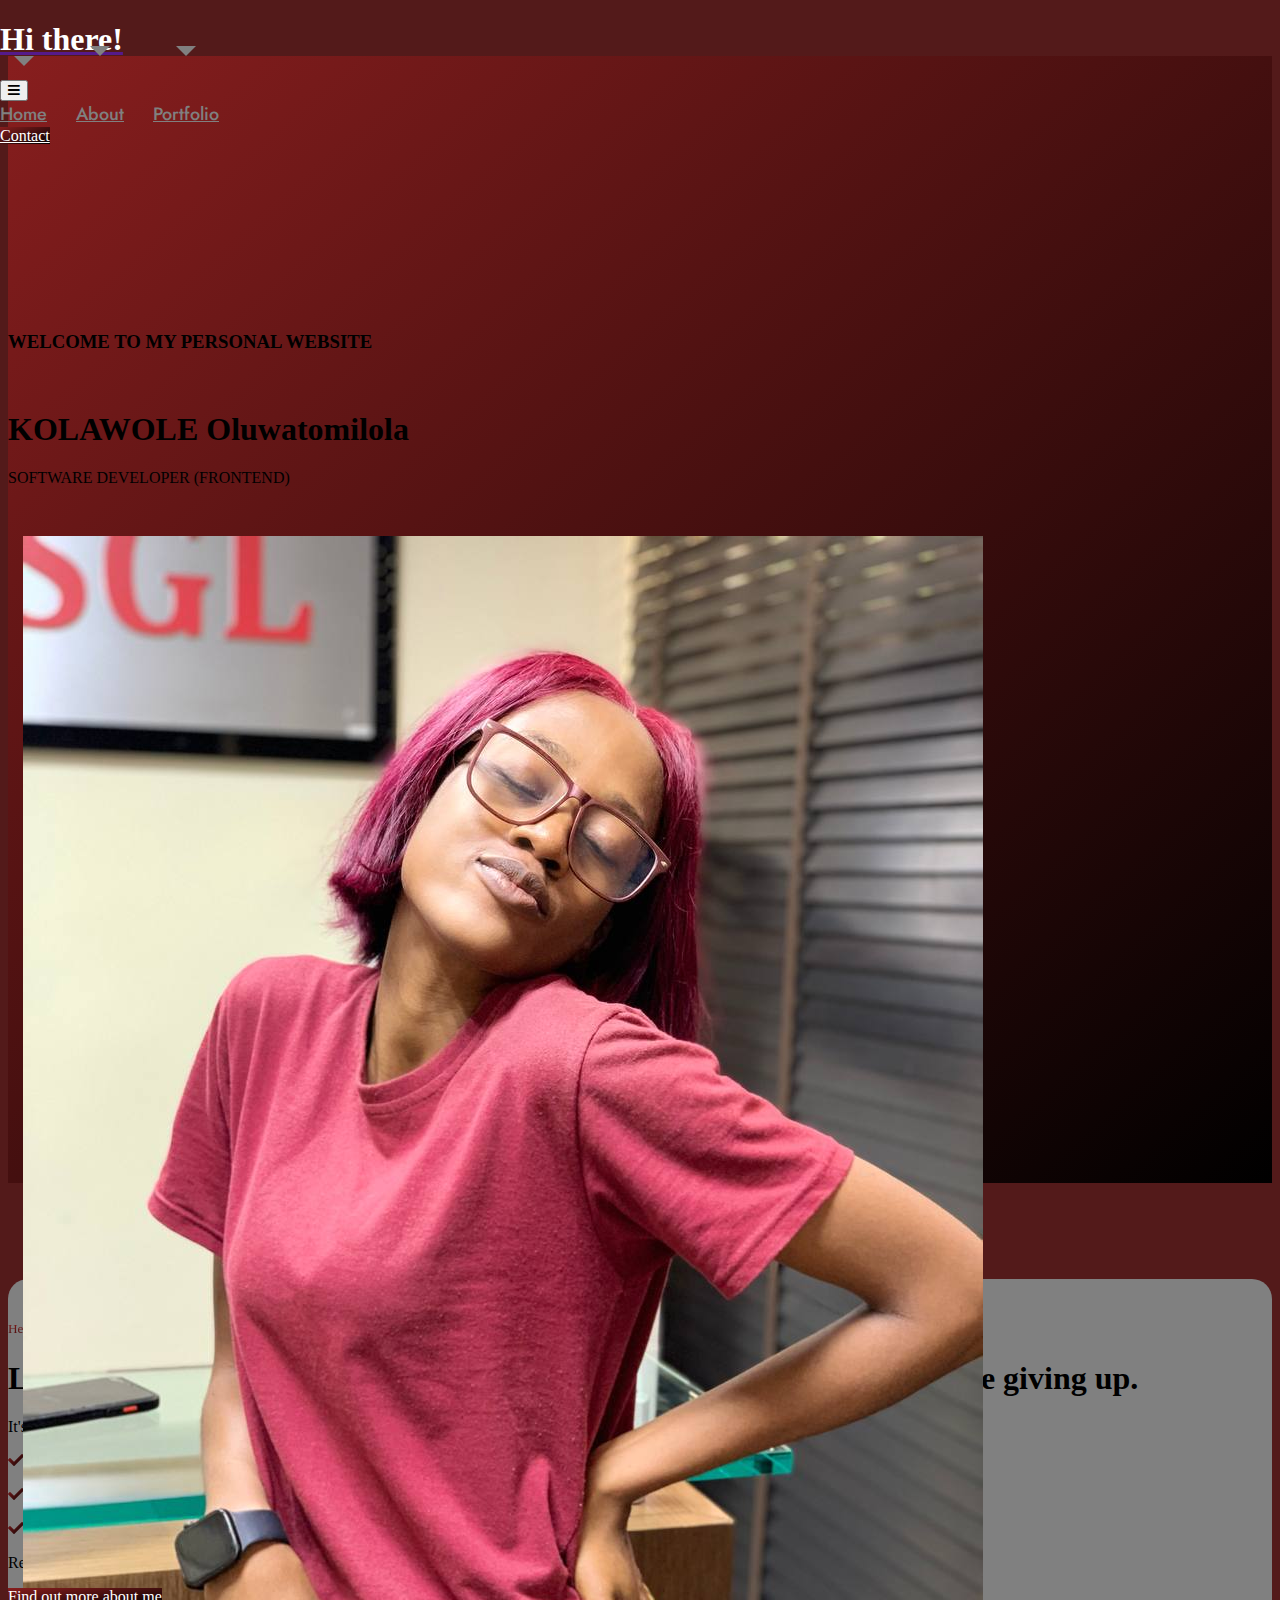
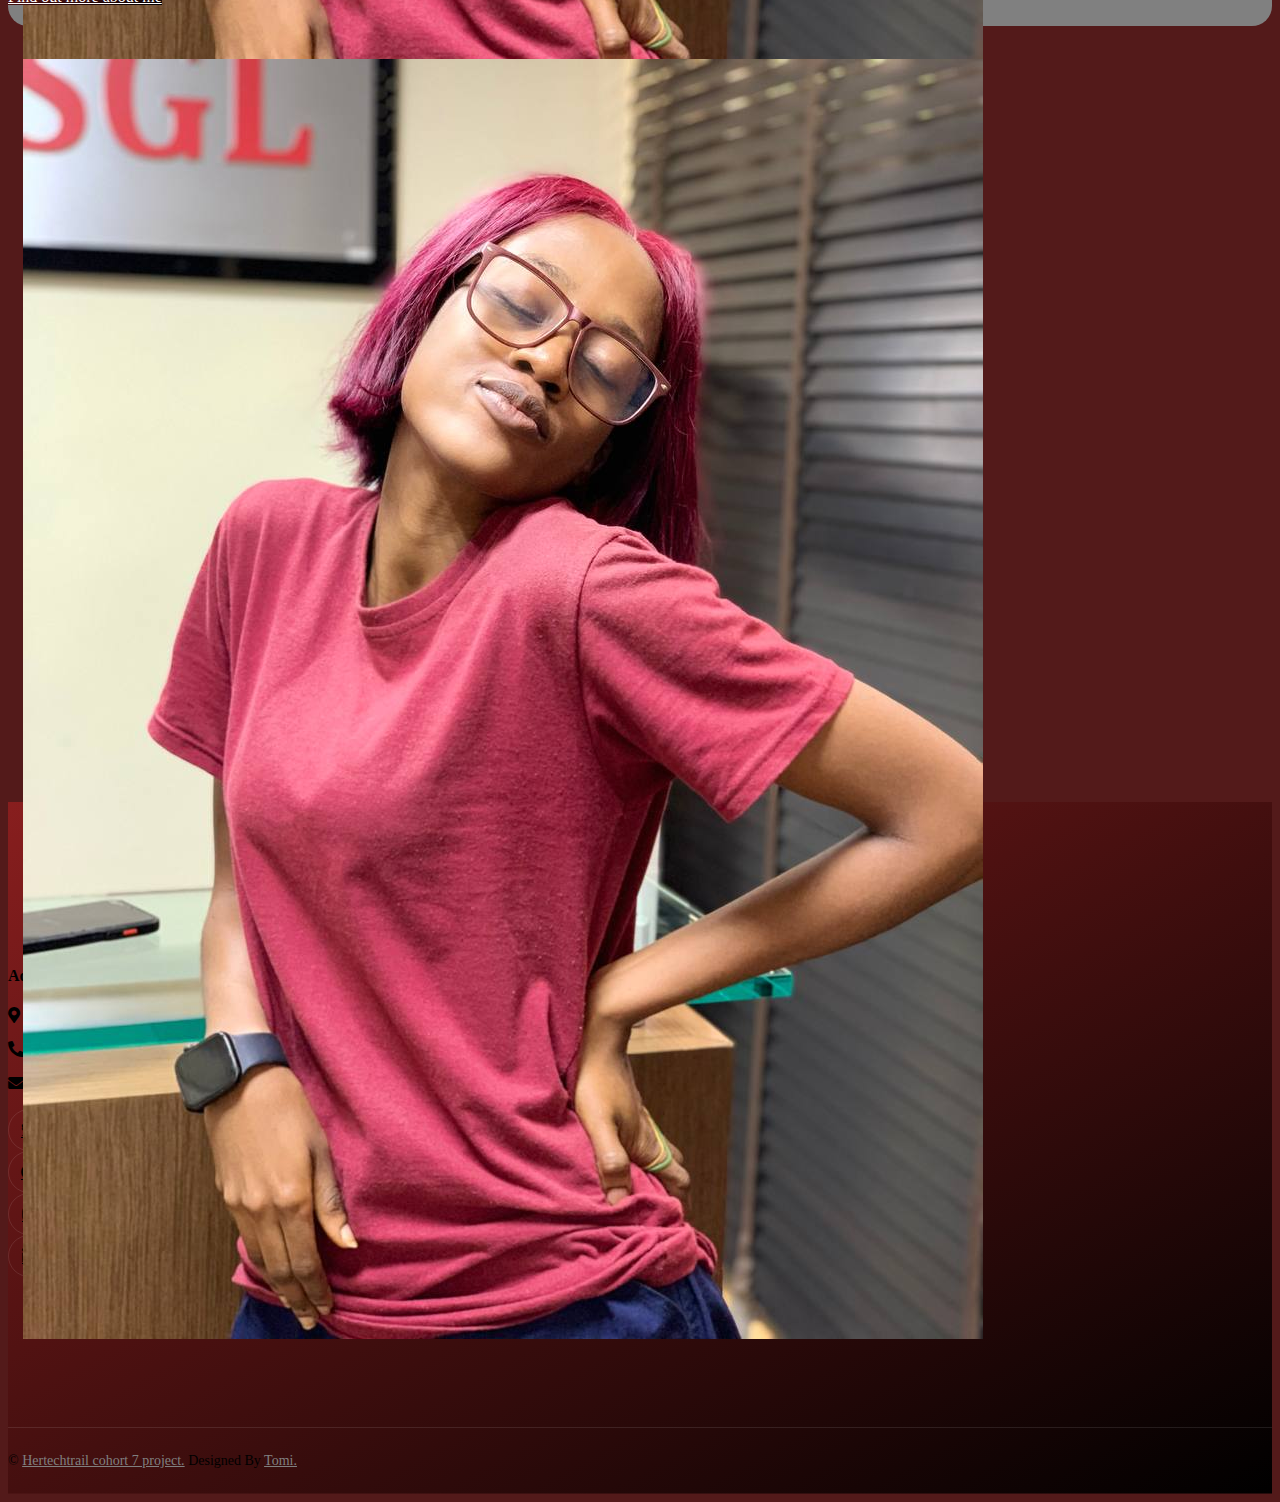
==== commit 264dba7e: "I added my portfolio and contact pages, and made a few adjustments on my home and about pages" ====
--- a/index.html
+++ b/index.html
@@ -114,27 +114,27 @@
                                 <div class="owl-carousel screenshot-carousel">
                                     <img
                                         class="img-fluid"
-                                        src="img/screenshot-1.png"
-                                        alt=""
-                                    />
-                                    <img
-                                        class="img-fluid"
-                                        src="img/screenshot-2.png"
-                                        alt=""
-                                    />
-                                    <img
-                                        class="img-fluid"
-                                        src="img/screenshot-3.png"
-                                        alt=""
-                                    />
-                                    <img
-                                        class="img-fluid"
-                                        src="img/screenshot-4.png"
-                                        alt=""
-                                    />
-                                    <img
-                                        class="img-fluid"
-                                        src="img/screenshot-5.png"
+                                        src="./img/Screenshot-1.png"
+                                        alt=""
+                                    />
+                                    <img
+                                        class="img-fluid"
+                                        src="./img/Screenshot-2.jpg"
+                                        alt=""
+                                    />
+                                    <img
+                                        class="img-fluid"
+                                        src="./img/Screenshot-3.jpg"
+                                        alt=""
+                                    />
+                                    <img
+                                        class="img-fluid"
+                                        src="./img/Screenshot-4.png"
+                                        alt=""
+                                    />
+                                    <img
+                                        class="img-fluid"
+                                        src="./img/Screenshot-5.png"
                                         alt=""
                                     />
                                 </div>
@@ -199,27 +199,27 @@
                             <div class="owl-carousel screenshot-carousel">
                                 <img
                                     class="img-fluid"
-                                    src="img/screenshot-1.png"
-                                    alt=""
-                                />
-                                <img
-                                    class="img-fluid"
-                                    src="img/screenshot-2.png"
-                                    alt=""
-                                />
-                                <img
-                                    class="img-fluid"
-                                    src="img/screenshot-3.png"
-                                    alt=""
-                                />
-                                <img
-                                    class="img-fluid"
-                                    src="img/screenshot-4.png"
-                                    alt=""
-                                />
-                                <img
-                                    class="img-fluid"
-                                    src="img/screenshot-5.png"
+                                    src="./img/Screenshot-1.png"
+                                    alt=""
+                                />
+                                <img
+                                    class="img-fluid"
+                                    src="./img/Screenshot-2.jpg"
+                                    alt=""
+                                />
+                                <img
+                                    class="img-fluid"
+                                    src="./img/Screenshot-3.jpg"
+                                    alt=""
+                                />
+                                <img
+                                    class="img-fluid"
+                                    src="./img/Screenshot-4.png"
+                                    alt=""
+                                />
+                                <img
+                                    class="img-fluid"
+                                    src="./img/Screenshot-5.png"
                                     alt=""
                                 />
                             </div>
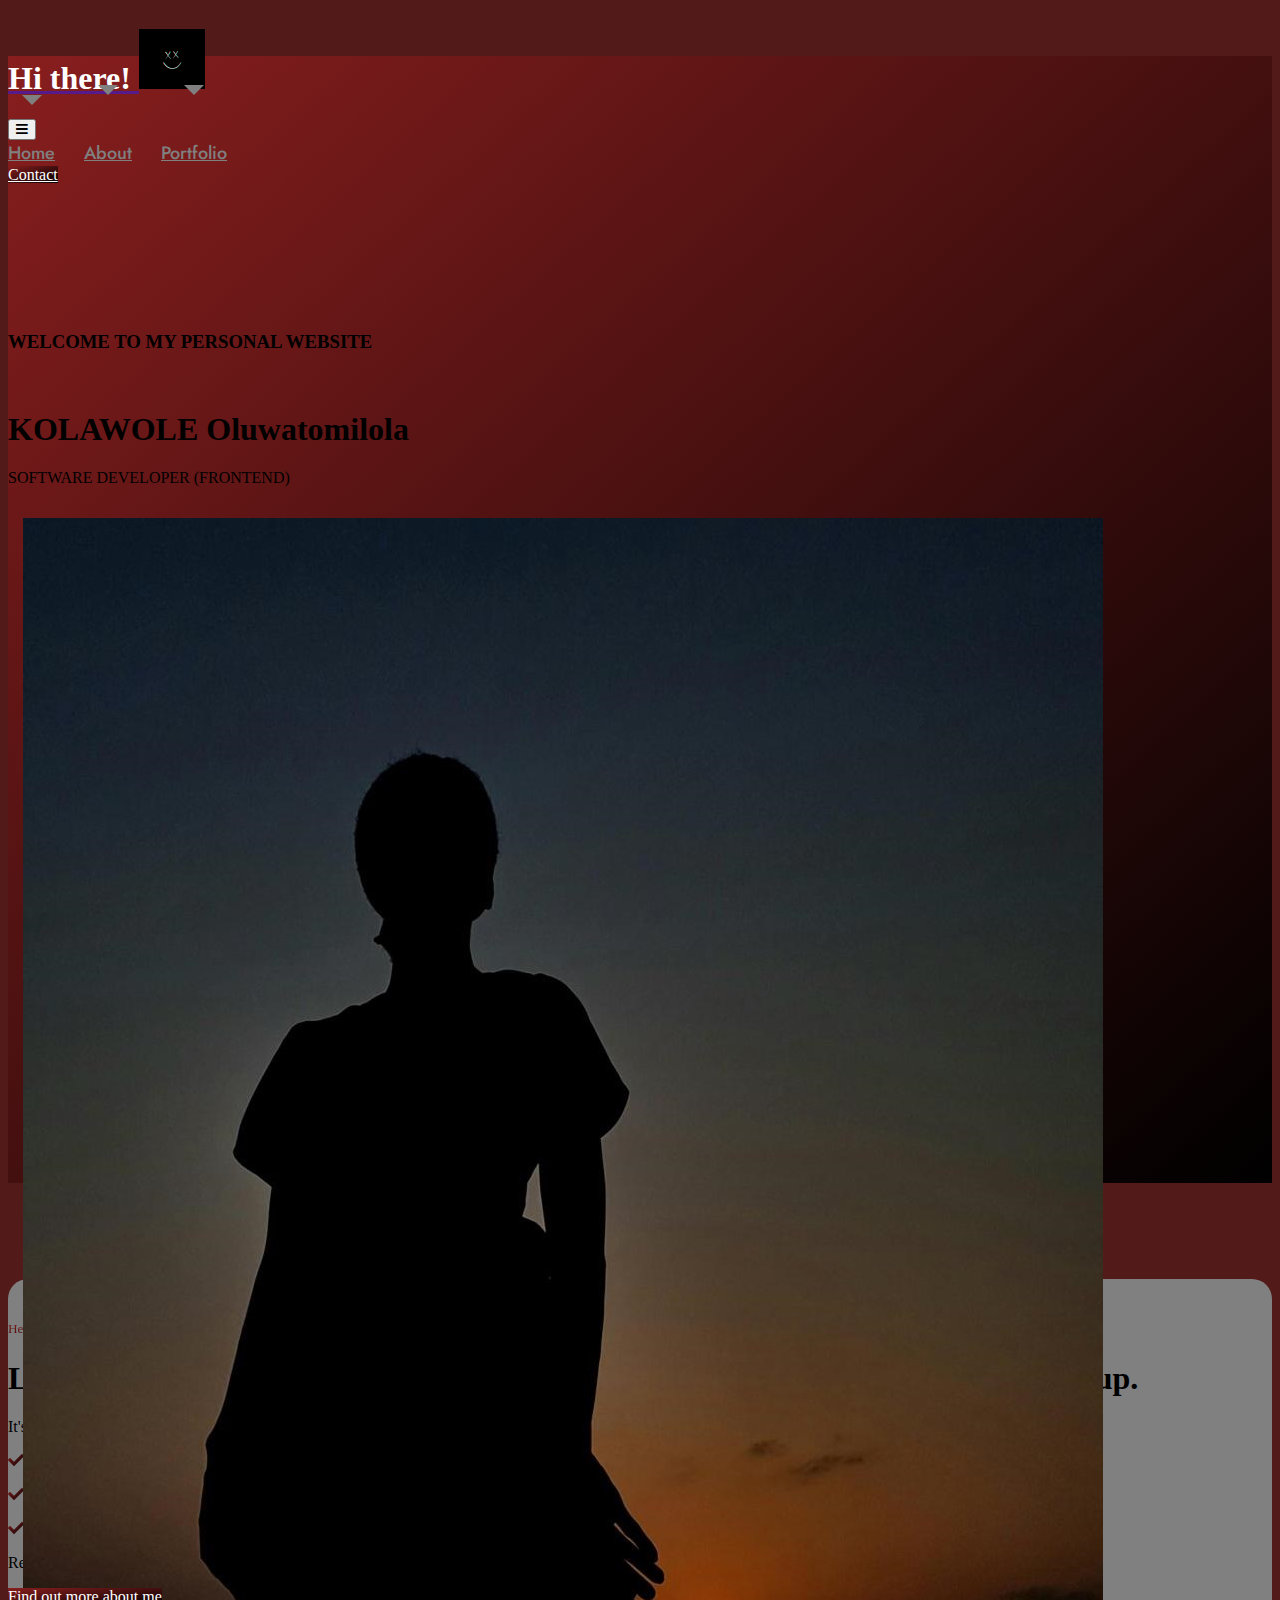
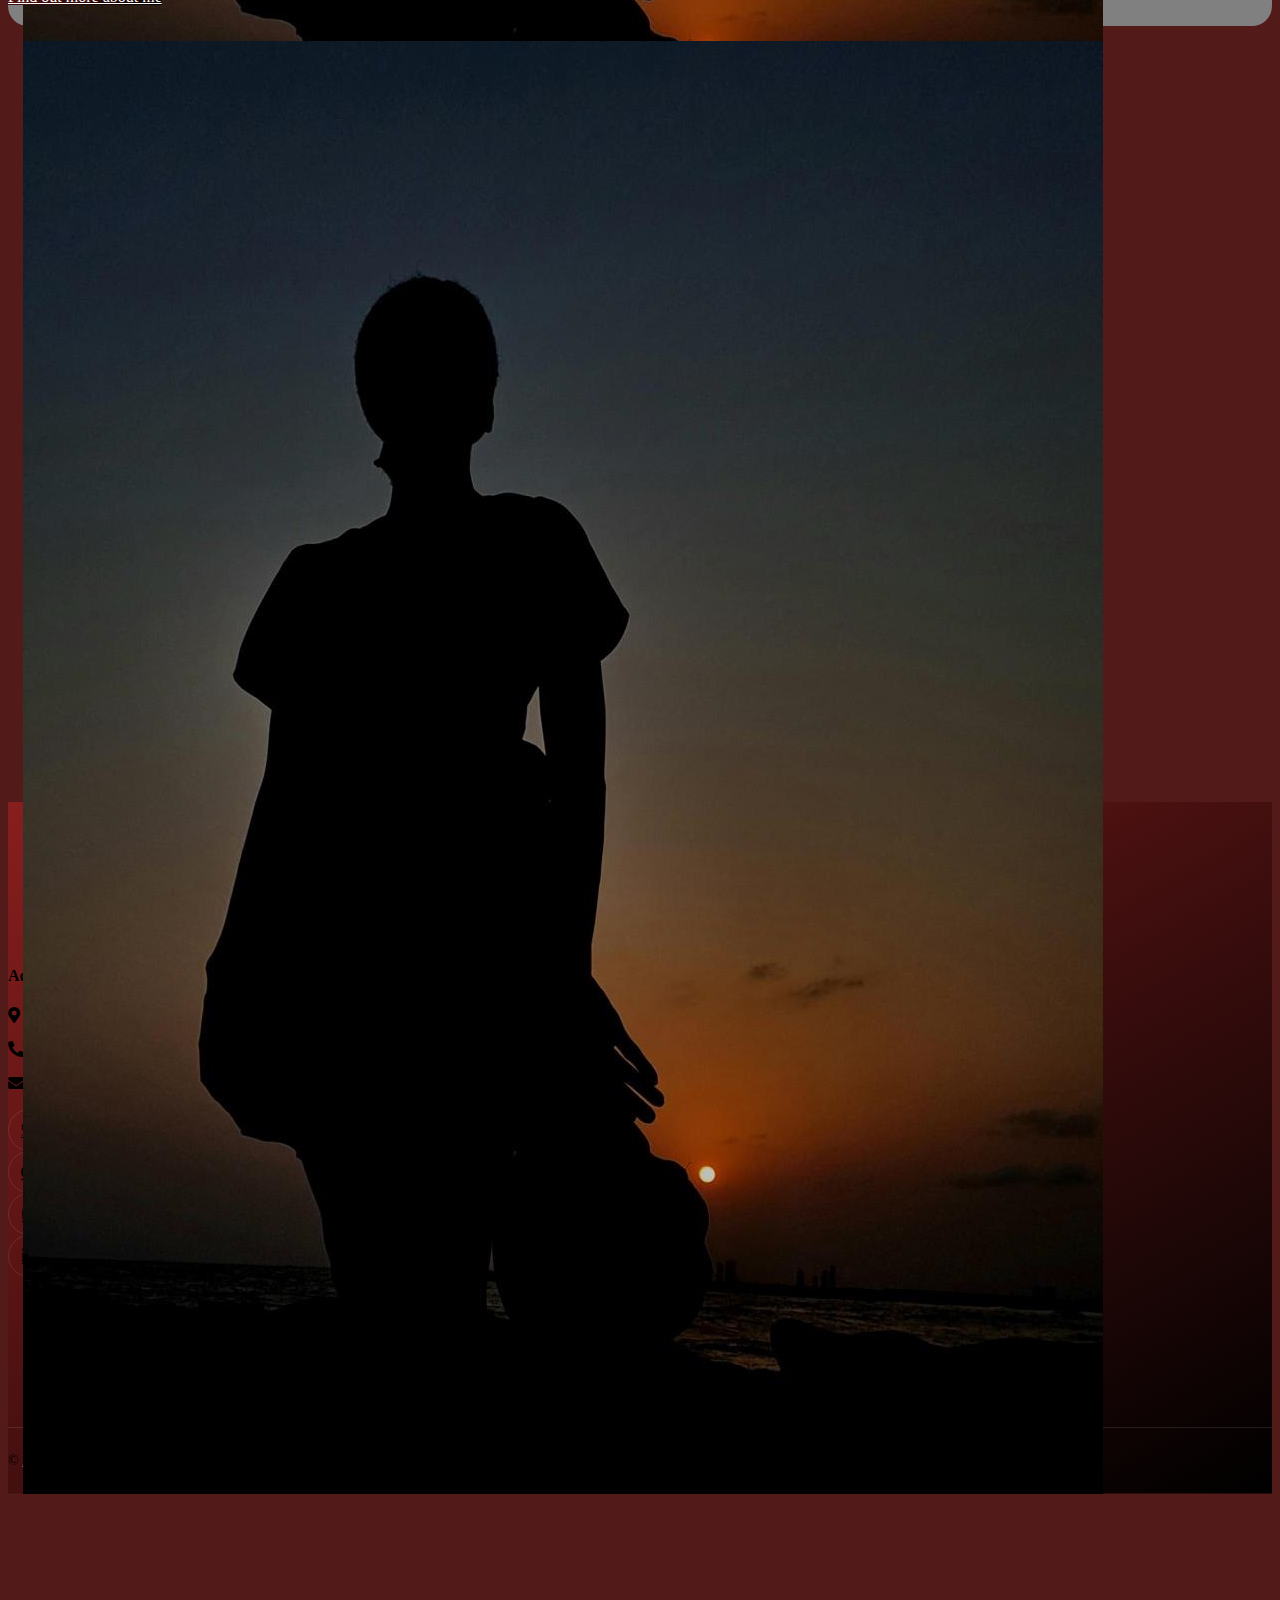
==== commit 31a128e9: "made adjustments to my pages" ====
--- a/index.html
+++ b/index.html
@@ -65,8 +65,10 @@
                     class="navbar navbar-expand-lg navbar-light px-4 px-lg-5 py-3 py-lg-0"
                 >
                     <a href="" class="navbar-brand p-0">
-                        <h1 class="m-0">Hi there!</h1>
-                        <!-- <img src="img/logo.png" alt="Logo"> -->
+                        <h1 class="m-0">Hi there!
+                            <img src="img/smileyface logo.jpg" alt="Logo">
+                        </h1>
+                        
                     </a>
                     <button
                         class="navbar-toggler"
@@ -86,7 +88,7 @@
                         </div>
                         <a
                             href="./contact.html"
-                            class="btn btn-primary-gradient rounded-pill py-2 px-4 ms-3 d-none d-lg-block"
+                            class="btn btn-primary-gradient rounded-pill py-2 px-4 ms-3 d-lg-block nav-button"
                             >Contact</a>
                     </div>
                 </nav>
@@ -114,7 +116,7 @@
                                 <div class="owl-carousel screenshot-carousel">
                                     <img
                                         class="img-fluid"
-                                        src="./img/Screenshot-1.png"
+                                        src="./img/Screenshot-1.jpg"
                                         alt=""
                                     />
                                     <img
@@ -129,12 +131,12 @@
                                     />
                                     <img
                                         class="img-fluid"
-                                        src="./img/Screenshot-4.png"
-                                        alt=""
-                                    />
-                                    <img
-                                        class="img-fluid"
-                                        src="./img/Screenshot-5.png"
+                                        src="./img/Screenshot-4.jpg"
+                                        alt=""
+                                    />
+                                    <img
+                                        class="img-fluid"
+                                        src="./img/Screenshot-5.jpg"
                                         alt=""
                                     />
                                 </div>
@@ -199,7 +201,7 @@
                             <div class="owl-carousel screenshot-carousel">
                                 <img
                                     class="img-fluid"
-                                    src="./img/Screenshot-1.png"
+                                    src="./img/Screenshot-1.jpg"
                                     alt=""
                                 />
                                 <img
@@ -214,12 +216,12 @@
                                 />
                                 <img
                                     class="img-fluid"
-                                    src="./img/Screenshot-4.png"
-                                    alt=""
-                                />
-                                <img
-                                    class="img-fluid"
-                                    src="./img/Screenshot-5.png"
+                                    src="./img/Screenshot-4.jpg"
+                                    alt=""
+                                />
+                                <img
+                                    class="img-fluid"
+                                    src="./img/Screenshot-5.jpg"
                                     alt=""
                                 />
                             </div>
--- a/css/style.css
+++ b/css/style.css
@@ -5,8 +5,14 @@
     --light: gray;
     --dark: green;
 }
+
+html, body {
+    overflow-x: hidden;
+}
+
 body{
     background-color: rgb(83, 26, 26);
+    position: relative;
 }
 
 
@@ -263,6 +269,10 @@
     .navbar-light .navbar-brand img {
         max-height: 45px;
     }
+
+    .nav-button {
+        float: right;
+    }
 }
 
 @media (min-width: 992px) {
@@ -313,11 +323,11 @@
 
 /*** Feature ***/
 .feature-item {
-    transition: 0.5s;
+    width: 100%;
     overflow: hidden;
 }
 
-.feature-item:hover {
+/*.feature-item:hover {
     box-shadow: 0 0.5rem 1.5rem rgba(0, 0, 0, 0.08);
     transform: translateY(-30px);
 }
@@ -329,25 +339,32 @@
 
 .feature-item:hover img{
     opacity: .2;
-}
+}*/
 
 .feature-item .overlay-bg{
-    position: absolute;
-    display: inline;
-    transition: 0.5s;
+    background: peachpuff;
+    transition: all 0.3s ease-out;
+    text-align: center;
     top: 0;
     bottom: -40px;
     left: 0;
-    box-sizing: border-box;
-    transition: .5s;
+    right: 0;
     opacity: 0;
     width: 100%;
+    height: 100%;
 }
 
 .feature-item:hover .overlay-bg{
-    display: block;
-    bottom: 0;
     opacity: 1;
+}
+
+.cover-details {
+    transition: all 0.2s ease-out;
+    transform: translateZ(-100%);
+}
+
+.feature-item:hover .cover-details {
+	transform: translateZ(0);
 }
 
 /*** Pricing ***/
